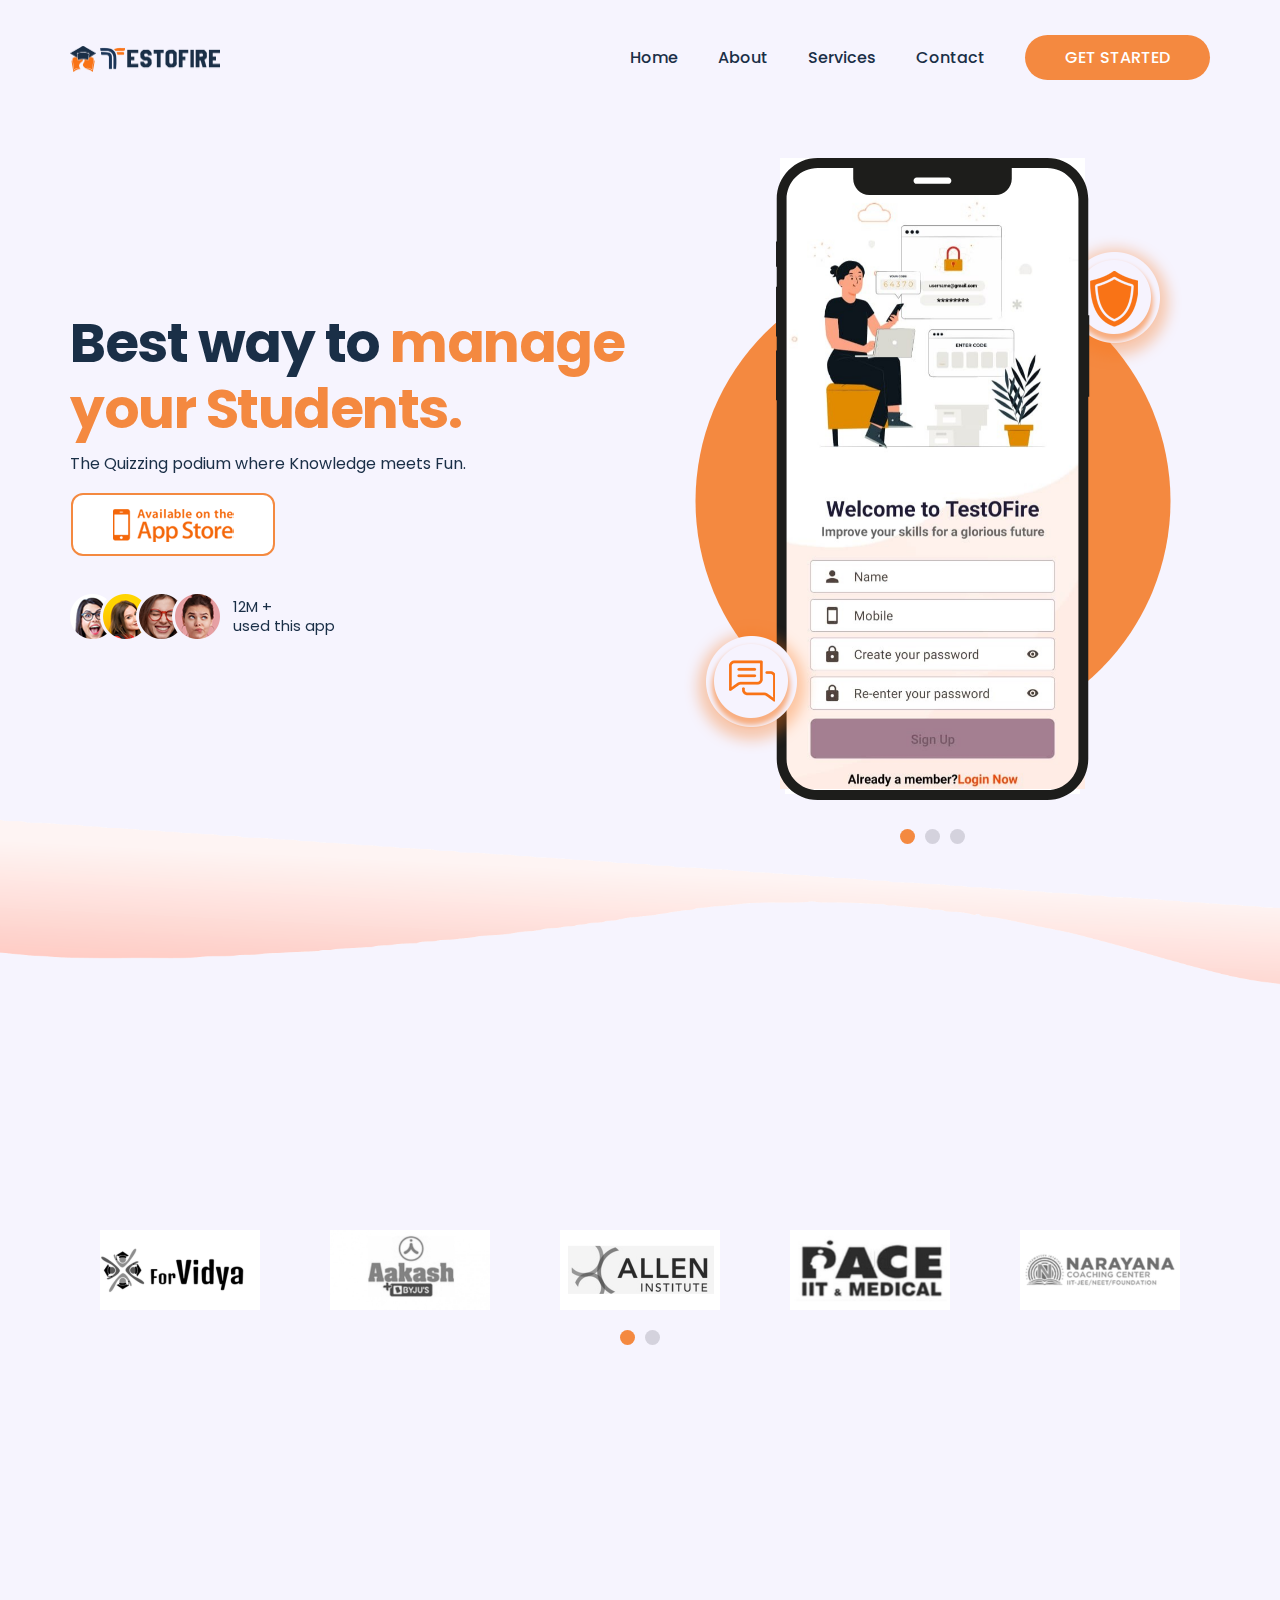
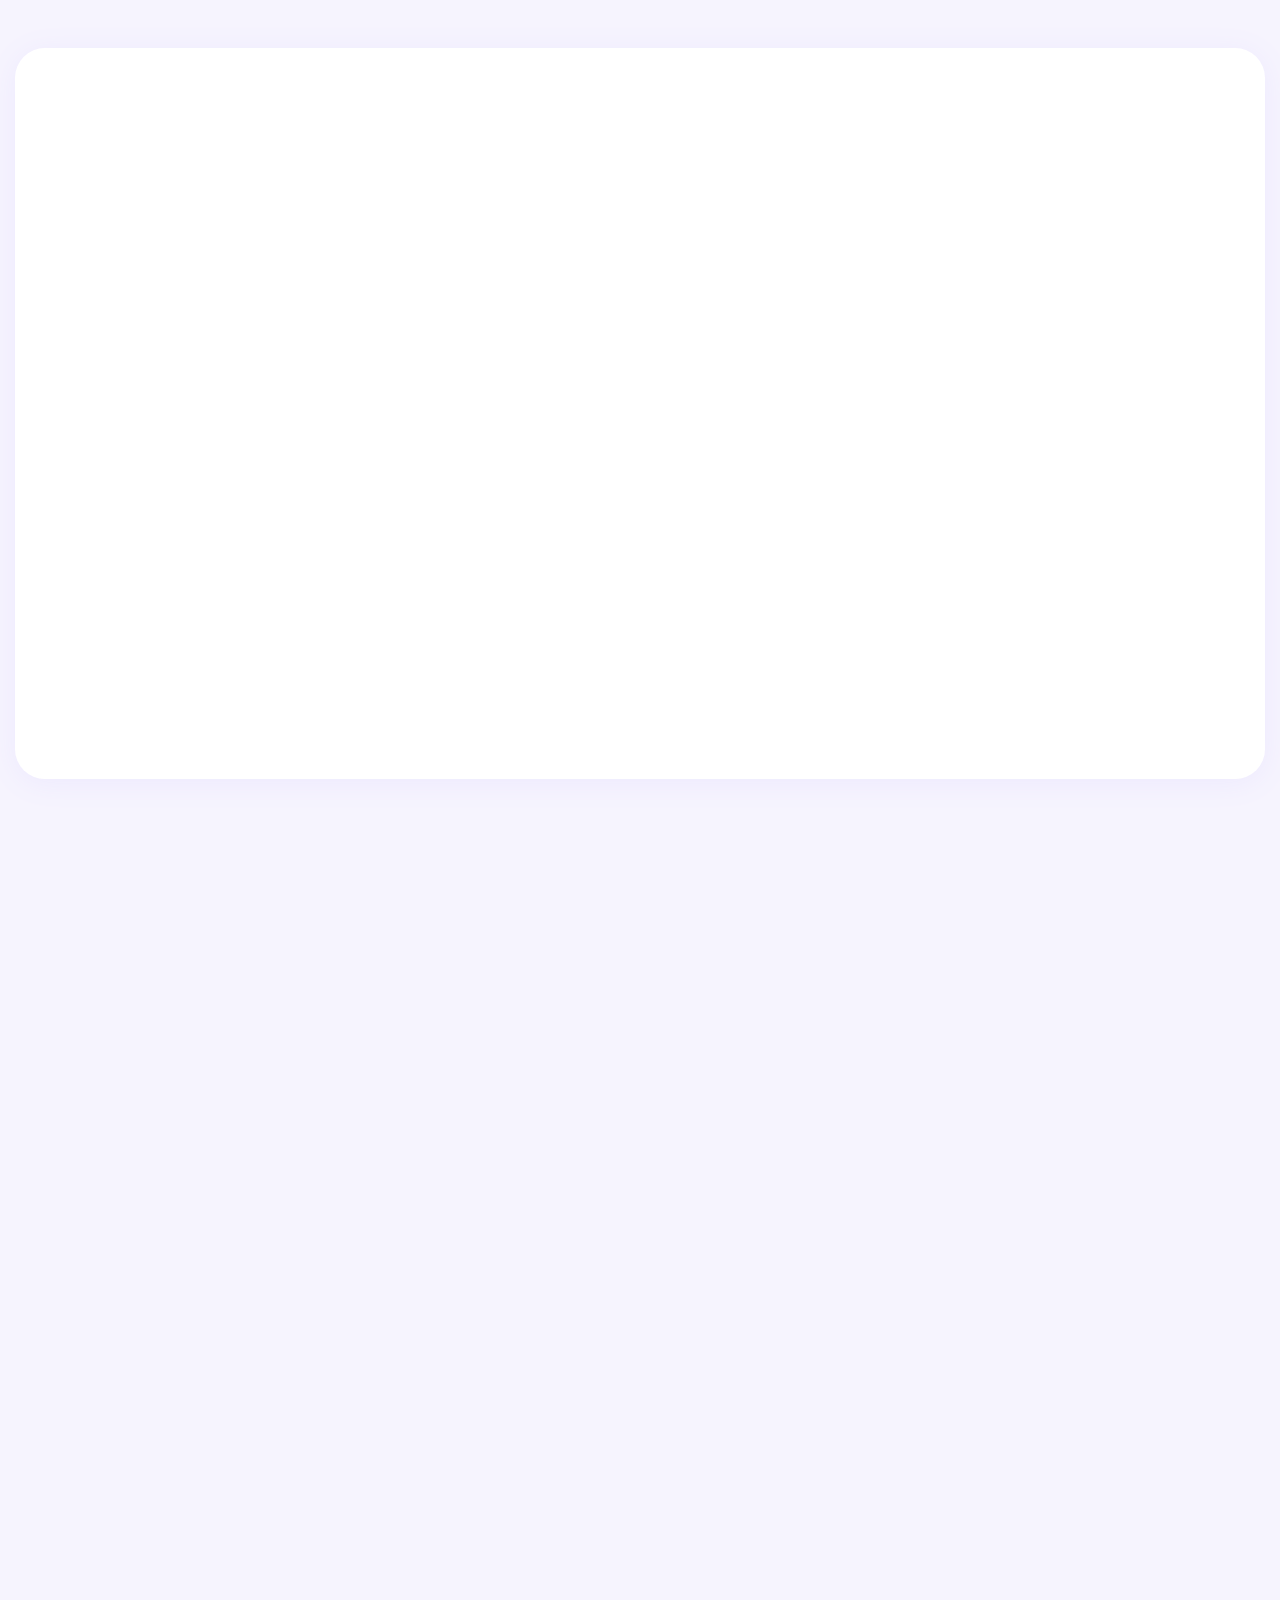
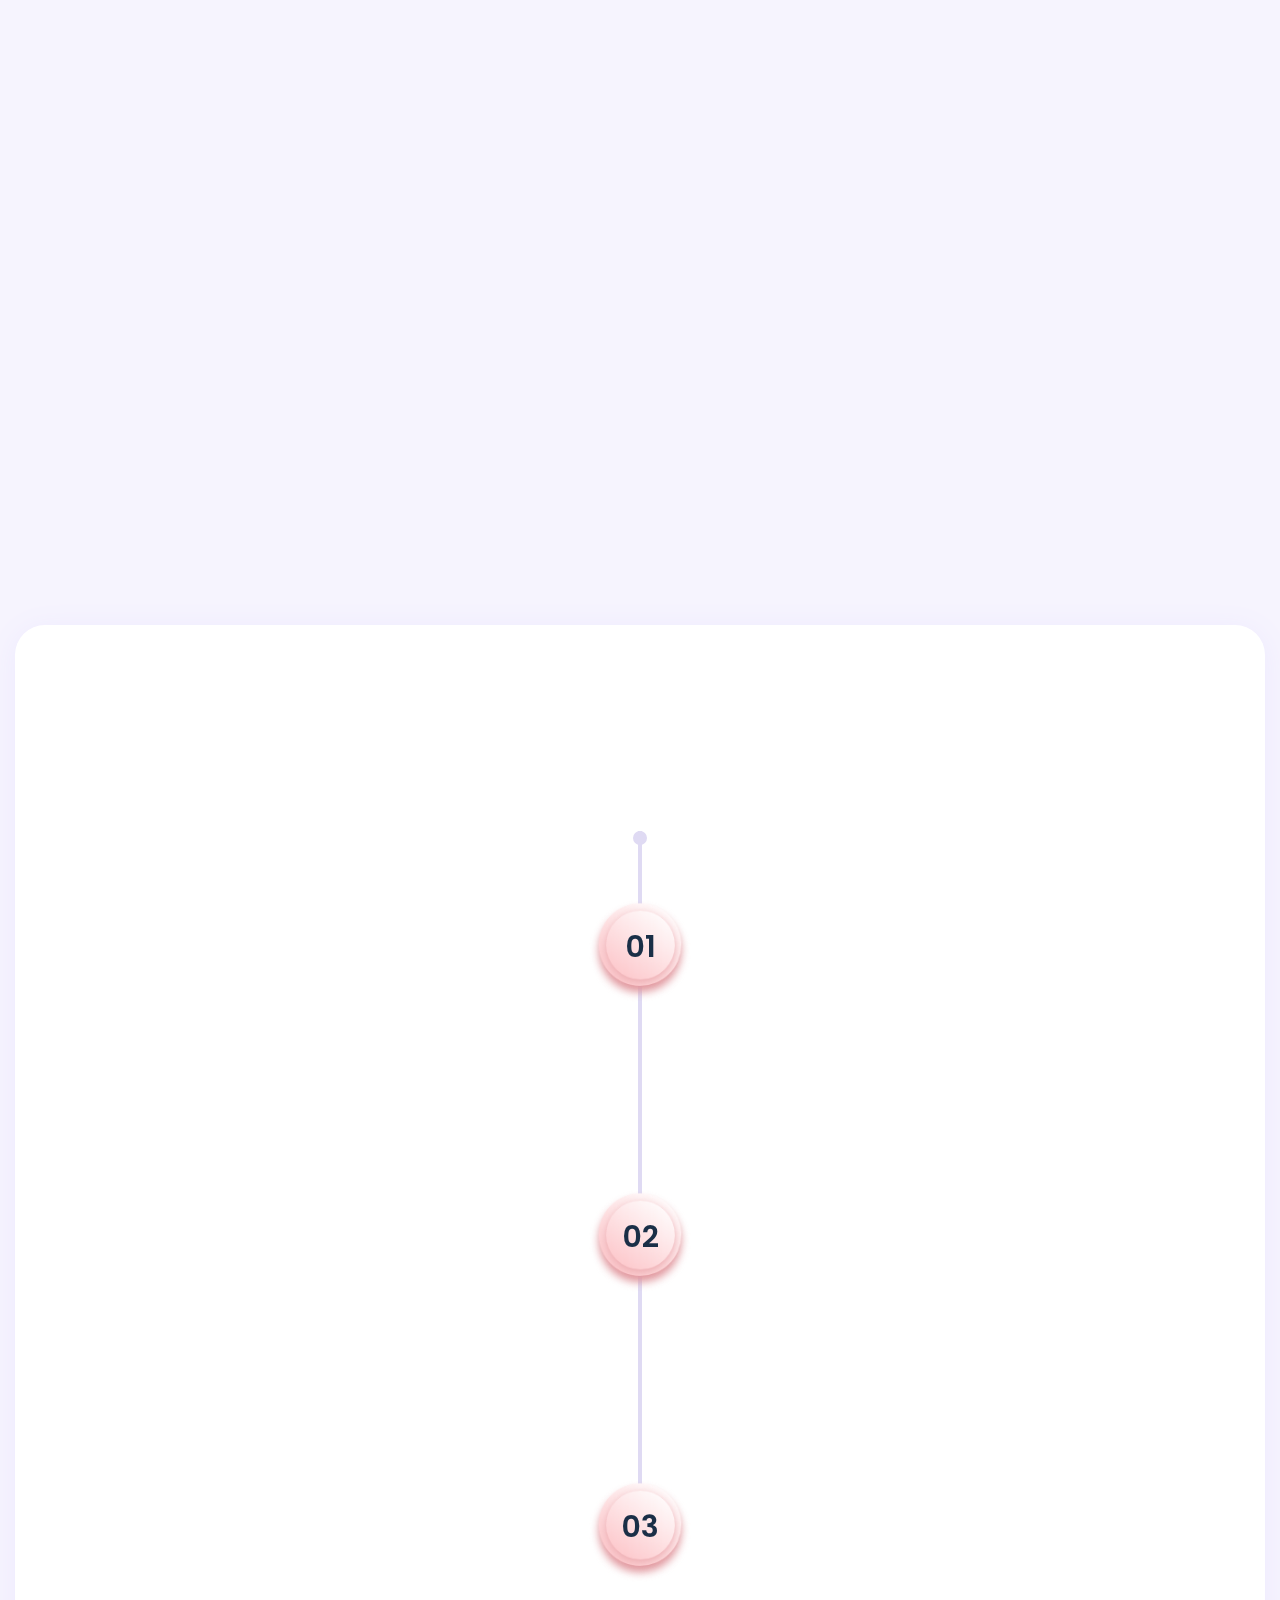
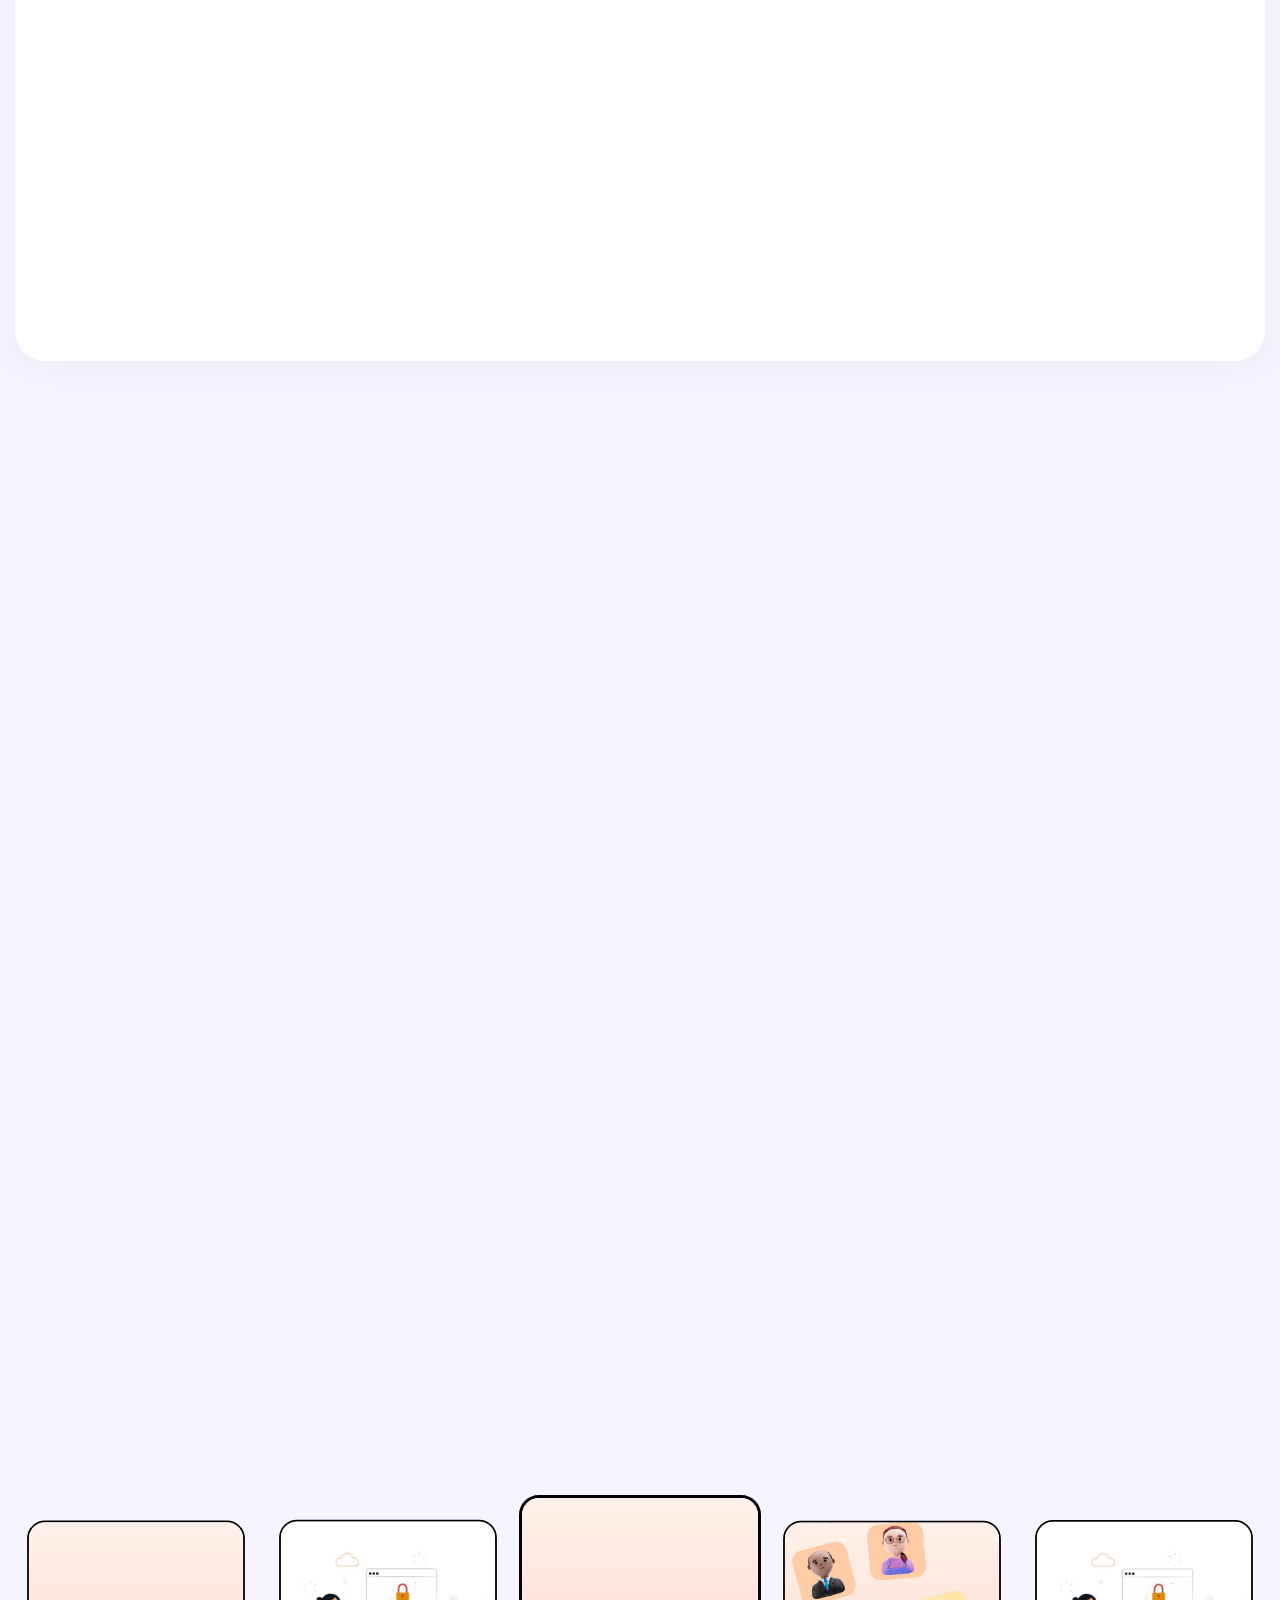
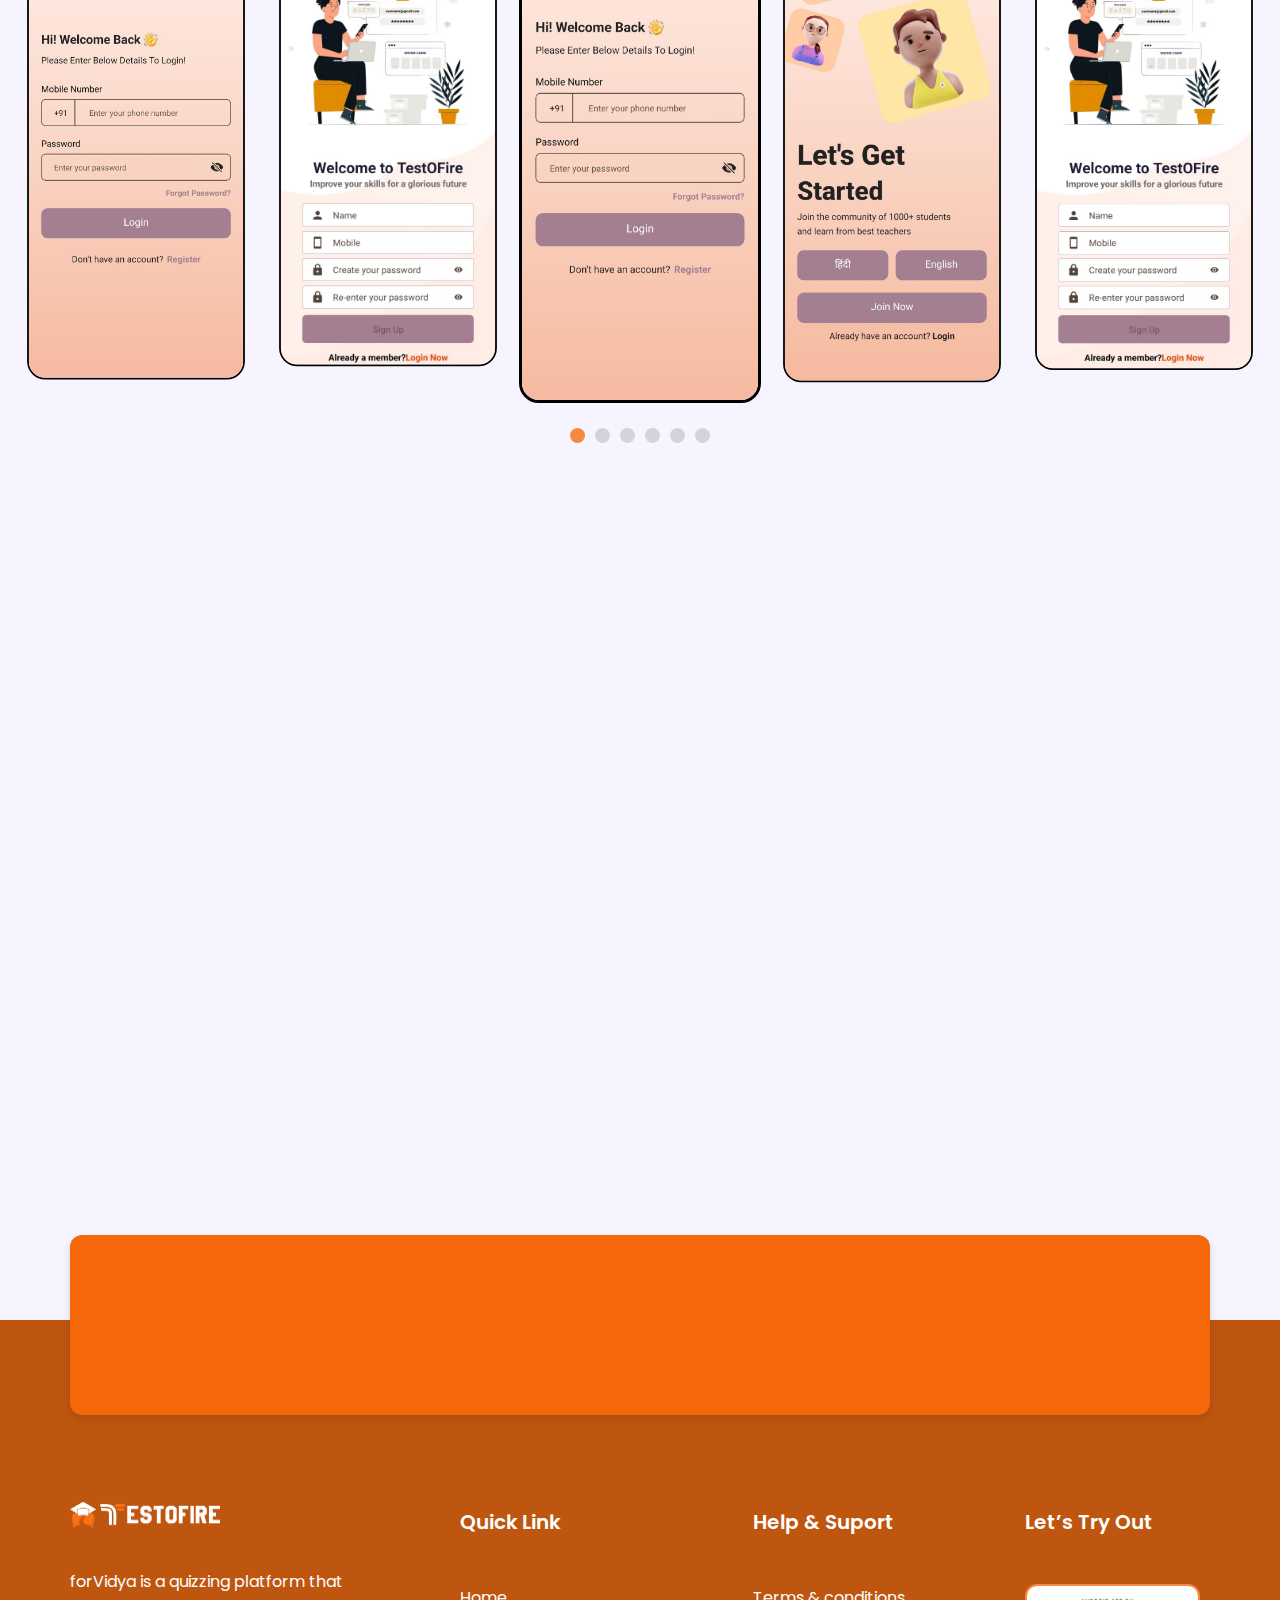
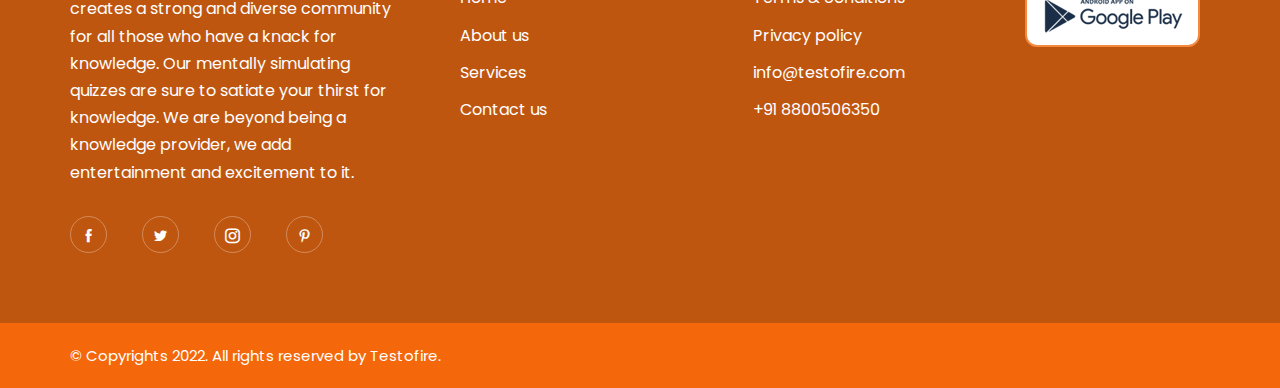
==== index.html @ e0444815 "first commit" ====
<!DOCTYPE html>
<html lang="en">


<!-- Mirrored from kalanidhithemes.com/live-preview/landing-page/apper/all-demo/01-app-landing-page-defoult/index.html by HTTrack Website Copier/3.x [XR&CO'2014], Sat, 10 Feb 2024 05:39:18 GMT -->
<head>

  <meta charset="UTF-8">
  <meta http-equiv="X-UA-Compatible" content="IE=edge">
  <meta name="viewport" content="width=device-width, initial-scale=1.0">
  <title>TESTOFIRE::</title>

  <!-- icofont-css-link -->
  <link rel="stylesheet" href="css/icofont.min.css">
  <!-- Owl-Carosal-Style-link -->
  <link rel="stylesheet" href="css/owl.carousel.min.css">
  <!-- Bootstrap-Style-link -->
  <link rel="stylesheet" href="css/bootstrap.min.css">
  <!-- Aos-Style-link -->
  <link rel="stylesheet" href="css/aos.css">
  <!-- Coustome-Style-link -->									
  <link rel="stylesheet" href="css/style.css">
  <!-- Responsive-Style-link -->
  <link rel="stylesheet" href="css/responsive.css">		
  <!-- Favicon -->						
  <link rel="shortcut icon" href="images/favicon.png" type="image/x-icon">

</head>

<body>

  <!-- Page-wrapper-Start -->
  <div class="page_wrapper">

    <!-- Preloader -->
    <div id="preloader">
      <div id="loader"></div>
    </div>

    <!-- Header Start -->
    <header>
      <!-- container start -->
      <div class="container">
      	<!-- navigation bar -->
        <nav class="navbar navbar-expand-lg">
          <a class="navbar-brand" href="#">
            <img src="images/logo.png" alt="image" >
          </a>
          <button class="navbar-toggler" type="button" data-toggle="collapse" data-target="#navbarSupportedContent"
            aria-controls="navbarSupportedContent" aria-expanded="false" aria-label="Toggle navigation">
            <span class="navbar-toggler-icon">
              <!-- <i class="icofont-navigation-menu ico_menu"></i> -->
              <div class="toggle-wrap">
                <span class="toggle-bar"></span>
              </div>
            </span>
          </button>

          <div class="collapse navbar-collapse" id="navbarSupportedContent">
            <ul class="navbar-nav ml-auto">
              <!-- secondery menu start -->
              <li class="nav-item">
                <a class="nav-link" href="index.html">Home</a>
              </li>
      
              <!-- secondery menu end -->

              <li class="nav-item">
                <a class="nav-link" href="about.html">About</a>
              </li>

              <!-- secondery menu start -->
              <li class="nav-item">
                <a class="nav-link" href="services.html">Services</a>
              </li>
              <!-- secondery menu end -->

              <li class="nav-item">
                <a class="nav-link" href="contact.html">Contact</a>
              </li>
              <li class="nav-item">
                <a class="nav-link dark_btn" href="contact.html">GET STARTED</a>
              </li>
            </ul>
          </div>
        </nav>
        <!-- navigation end -->
      </div>
      <!-- container end -->
    </header>

    <!-- Banner-Section-Start -->
    <section class="banner_section">
      <!-- container start -->
      <div class="container">
      	<!-- vertical animation line -->
        <div class="anim_line">
            <span><img src="images/anim_line.png" alt="anim_line"></span>
            <span><img src="images/anim_line.png" alt="anim_line"></span>
            <span><img src="images/anim_line.png" alt="anim_line"></span>
            <span><img src="images/anim_line.png" alt="anim_line"></span>
            <span><img src="images/anim_line.png" alt="anim_line"></span>
            <span><img src="images/anim_line.png" alt="anim_line"></span>
            <span><img src="images/anim_line.png" alt="anim_line"></span>
            <span><img src="images/anim_line.png" alt="anim_line"></span>
            <span><img src="images/anim_line.png" alt="anim_line"></span>
        </div>
        <!-- row start -->
        <div class="row">
          <div class="col-lg-6 col-md-12"  data-aos="fade-right" data-aos-duration="1500">
          	<!-- banner text -->
            <div class="banner_text">
              <!-- h1 -->
              <h1>Best way to <span>manage your Students.</span></h1>
              <!-- p -->
              <p>The Quizzing podium where Knowledge meets Fun.
              </p>
            </div>
            <!-- app buttons -->
            <ul class="app_btn">
              <li>
                <a href="#">
                  <img class="blue_img" src="images/appstore_blue.png" alt="image" >
                  <img class="white_img" src="images/appstore_white.png" alt="image" >
                </a>
              </li>
              
            </ul>

            <!-- users -->
            <div class="used_app">
              <ul>
                <li><img src="images/used01.png" alt="image" ></li>
                <li><img src="images/used02.png" alt="image" ></li>
                <li><img src="images/used03.png" alt="image" ></li>
                <li><img src="images/used04.png" alt="image" ></li>
              </ul>
              <p>12M + <br> used this app</p>
            </div>
          </div>

          <!-- banner slides start -->
          <div class="col-lg-6 col-md-12"  data-aos="fade-in" data-aos-duration="1500">
            <div class="banner_slider">
              <div class="left_icon">
                <img src="images/message_icon.png" alt="image" >
              </div>
              <div class="right_icon">
                <img src="images/shield_icon.png" alt="image" >
              </div>
              <div id="frmae_slider" class="owl-carousel owl-theme">
                <div class="item">
                  <div class="slider_img">
                    <img src="images/ss-4.jpeg" alt="image" >
                  </div>
                </div>
                <div class="item">
                  <div class="slider_img">
                    <img src="images/ss-4.jpeg" alt="image" >
                  </div>
                </div>
                <div class="item">
                  <div class="slider_img">
                    <img src="images/ss-4.jpeg" alt="image" >
                  </div>
                </div>
              </div>
              <div class="slider_frame">
                <img src="images/mobile_frame_svg.svg" alt="image" >
              </div>
            </div>
          </div>
          <!-- banner slides end -->

        </div>
        <!-- row end -->
      </div>
      <!-- container end -->
    </section>
    <!-- Banner-Section-end -->

    <!-- Trusted Section start -->
    <section class="row_am trusted_section">
      <!-- container start -->
      <div class="container">
        <div class="section_title" data-aos="fade-up" data-aos-duration="1500" data-aos-delay="100">
          <!-- h2 -->
          <h2>Trusted by <span>150+</span> Institues</h2>
          <!-- p -->
          <p>Lorem Ipsum is simply dummy text of the printing and typese tting <br> indus orem Ipsum has beenthe
            standard dummy.</p>
        </div>

        <!-- logos slider start -->
        <div class="company_logos" >
          <div id="company_slider" class="owl-carousel owl-theme">
            <div class="item">
              <div class="logo">
                <img src="images/vidya.png" alt="image" >
              </div>
            </div>
            <div class="item">
              <div class="logo">
                <img src="images/aakash.png" alt="image" >
              </div>
            </div>
            <div class="item">
              <div class="logo">
                <img src="images/allen.png" alt="image" >
              </div>
            </div>
            <div class="item">
              <div class="logo">
                <img src="images/pace.png" alt="image" >
              </div>
            </div>
            <div class="item">
              <div class="logo">
                <img src="images/narayana.png" alt="image" >
              </div>
            </div>
            <div class="item">
              <div class="logo">
                <img src="images/topper.png" alt="image" >
              </div>
            </div>
            
            </div>
          </div>
        </div>
        <!-- logos slider end -->
      </div>
      <!-- container end -->
    </section>
    <!-- Trusted Section ends -->


    <!-- Features-Section-Start -->
    <section class="row_am features_section" id="features">
      <!-- container start -->
      <div class="container">
        <div class="section_title" data-aos="fade-up" data-aos-duration="1500" data-aos-delay="100">
          <!-- h2 -->
          <h2><span>Features</span> that makes app different!</h2>
          <!-- p -->
          <p>Improve customer
satisfaction at all hours.</p>
        </div>
        <div class="feature_detail">
          <!-- feature box left -->
          <div class="left_data feature_box">

          	<!-- feature box -->
            <div class="data_block" data-aos="fade-right" data-aos-duration="1500">
              <div class="icon">
                <img src="images/secure_data.png" alt="image" >
              </div>
              <div class="text">
                <h4>Secure data</h4>
                <p>Lorem Ipsum is simply dummy text of the printing and type setting indus ideas.</p>
              </div>
            </div>

            <!-- feature box -->
            <div class="data_block" data-aos="fade-right" data-aos-duration="1500">
              <div class="icon">
                <img src="images/functional.png" alt="image" >
              </div>
              <div class="text">
                <h4>Fully functional</h4>
                <p>Simply dummy text of the printing and typesetting indus lorem Ipsum is dummy.</p>
              </div>
            </div>
          </div>

          <!-- feature box right -->
          <div class="right_data feature_box">

          	<!-- feature box -->
            <div class="data_block" data-aos="fade-left" data-aos-duration="1500">
              <div class="icon">
                <img src="images/live-chat.png" alt="image" >
              </div>
              <div class="text">
                <h4>Live chat</h4>
                <p>Lorem Ipsum is simply dummy text of the printing and type setting indus ideas.</p>
              </div>
            </div>

            <!-- feature box -->
            <div class="data_block" data-aos="fade-left" data-aos-duration="1500">
              <div class="icon">
                <img src="images/support.png" alt="image" >
              </div>
              <div class="text">
                <h4>24-7 Support</h4>
                <p>Simply dummy text of the printing and typesetting indus lorem Ipsum is dummy.</p>
              </div>
            </div>

          </div>
          <!-- feature image -->
          <div class="feature_img" data-aos="fade-up" data-aos-duration="1500" data-aos-delay="100">
            <img src="images/download-screen01.png" alt="image" >
          </div>
        </div>
      </div>
      <!-- container end -->
    </section>
    <!-- Features-Section-end -->

    <!-- About-App-Section-Start -->
    <section class="row_am about_app_section">
      <!-- container start -->
      <div class="container">
      	<!-- row start -->
        <div class="row">
          <div class="col-lg-6">

          	<!-- about images -->
            <div class="about_img" data-aos="fade-in" data-aos-duration="1500">
              <div class="frame_img">
                <img class="moving_position_animatin" src="images/download-screen02.png" alt="image" >
              </div>
              <div class="screen_img">
                <img class="moving_animation" src="images/about-screen.png" alt="image" >
              </div>
            </div>
          </div>
          <div class="col-lg-6">

          	<!-- about text -->
            <div class="about_text">
              <div class="section_title" data-aos="fade-up" data-aos-duration="1500" data-aos-delay="100">

              	<!-- h2 -->
                <h2>Some awesome words <span>about app.</span></h2>

                <!-- p -->
                <p>
                  We strongly believe in the potential knowledge has and at the same time we understand the importance of seeking knowledge breaking away from the monotony that follows up.
                </p>
              </div>

              <!-- UL -->
              <ul class="app_statstic" id="counter" data-aos="fade-in" data-aos-duration="1500">
                <li>
                  <div class="icon">
                    <img src="images/download.png" alt="image" >
                  </div>
                  <div class="text">
                    <p><span class="counter-value" data-count="17">0</span><span>M+</span></p>
                    <p>Download</p>
                  </div>
                </li>
                <li>
                  <div class="icon">
                    <img src="images/followers.png" alt="image" >
                  </div>
                  <div class="text">
                    <p><span class="counter-value" data-count="08">0 </span><span>M+</span></p>
                    <p>Followers</p>
                  </div>
                </li>
                <li>
                  <div class="icon">
                    <img src="images/reviews.png" alt="image" >
                  </div>
                  <div class="text">
                    <p><span class="counter-value" data-count="2300">1500</span><span>+</span></p>
                    <p>Reviews</p>
                  </div>
                </li>
                <li>
                  <div class="icon">
                    <img src="images/countries.png" alt="image" >
                  </div>
                  <div class="text">
                    <p><span class="counter-value" data-count="150">0</span><span>+</span></p>
                    <p>Countries</p>
                  </div>
                </li>
              </ul>
              <!-- UL end -->
              <a href="contact.html" class="btn puprple_btn" data-aos="fade-in" data-aos-duration="1500">START FREE TRIAL</a>
            </div>
          </div>
        </div>
        <!-- row end -->
      </div>
      <!-- container end -->
    </section>
    <!-- About-App-Section-end -->

    <!-- ModernUI-Section-Start -->
    <section class="row_am modern_ui_section">
      <!-- container start -->
      <div class="container">
      	<!-- row start -->
        <div class="row">
          <div class="col-lg-6">
          	<!-- UI content -->
            <div class="ui_text">
              <div class="section_title" data-aos="fade-up" data-aos-duration="1500" data-aos-delay="100">
                <h2>Beautiful design with <span>modern Dashboard</span></h2>
                <p>
                  In the Dashboard page coaching can see how much revenue they have earned till date. They can also see
                  how much courses they have offered and in that how much its active.
                </p>
              </div>
              <ul class="design_block">
                <li data-aos="fade-up" data-aos-duration="1500">
                  <h4>course management</h4>
                  <p>coaching can
                    manage there
                    courses and their
                    details i.e. , they
                    can add, delete,
                    edit, etc.</p>
                </li>
                <li data-aos="fade-up" data-aos-duration="1500">
                  <h4>Recent Admissions</h4>
                  <p>Newly admissions and overall student in an Couching easliy view data on dashboard</p>
                </li>
                <li data-aos="fade-up" data-aos-duration="1500">
                  <h4>Fee managment</h4>
                  <p>Enter the student
                    name, Tenure,
                    amount to be paid,
                    amount paid,
                    discount in the
                    respective field.
                    after performing
                    the above action
                    click on create fees
                    button.</p>
                </li>
              </ul>
            </div>
          </div>
          <div class="col-lg-6">
          	<!-- UI Image -->
            <div class="ui_images" data-aos="fade-in" data-aos-duration="1500">
              <div class="left_img">
                <img class="moving_position_animatin" src="images/modern01.png" alt="image" >
              </div>
              <!-- UI Image -->
              <div class="right_img">
                <img class="moving_position_animatin" src="images/secure_data.png" alt="image" >
                <img class="moving_position_animatin" src="images/modern02.png" alt="image" >
                <img class="moving_position_animatin" src="images/modern03.png" alt="image" >
              </div>
            </div>
          </div>
        </div>
        <!-- row end -->
      </div>
      <!-- container end -->
    </section>
    <!-- ModernUI-Section-end -->

    <!-- How-It-Workes-Section-Start -->
    <section class="row_am how_it_works" id="how_it_work">
      <!-- container start -->
      <div class="container">
        <div class="how_it_inner">
          <div class="section_title" data-aos="fade-up" data-aos-duration="1500" data-aos-delay="300">
          	<!-- h2 -->
            <h2><span>How it works</span> - 3 easy steps</h2>
            <!-- p -->
            <p>Lorem Ipsum is simply dummy text of the printing and typese tting <br> indus orem Ipsum has beenthe
              standard dummy.</p>
          </div>
          <div class="step_block">
          	<!-- UL -->
            <ul>
              <!-- step -->
              <li>
                <div class="step_text" data-aos="fade-right" data-aos-duration="1500">
                  <h4>Download app</h4>
                  <div class="app_icon">
                    <a href="#"><i class="icofont-brand-android-robot"></i></a>
                    <a href="#"><i class="icofont-brand-apple"></i></a>
                    <a href="#"><i class="icofont-brand-windows"></i></a>
                  </div>
                  <p>Download App either for Windows, Mac or Android</p>
                </div>
                <div class="step_number">
                  <h3>01</h3>
                </div>
                <div class="step_img" data-aos="fade-left" data-aos-duration="1500">
                  <img src="images/download_app.jpg" alt="image" >
                </div>
              </li>

              <!-- step -->
              <li>
                <div class="step_text" data-aos="fade-left" data-aos-duration="1500">
                  <h4>Create account</h4>
                  <span>14 days free trial</span>
                  <p>Sign up free for App account. One account for all devices.</p>
                </div>
                <div class="step_number"> 
                  <h3>02</h3>
                </div>
                <div class="step_img" data-aos="fade-right" data-aos-duration="1500">
                  <img src="images/create_account.jpg" alt="image" >
                </div>
              </li>

              <!-- step -->
              <li>
                <div class="step_text" data-aos="fade-right" data-aos-duration="1500">
                  <h4>It’s done, enjoy the app</h4>
                  <span>Have any questions check our <a href="#">FAQs</a></span>
                  <p>Get most amazing app experience,Explore and share the app</p>
                </div>
                <div class="step_number">
                  <h3>03</h3>
                </div>
                <div class="step_img" data-aos="fade-left" data-aos-duration="1500">
                  <img src="images/enjoy_app.jpg" alt="image" >
                </div>
              </li>
            </ul>
          </div>
        </div>

        <!-- video section start -->
        <div class="yt_video" data-aos="fade-in" data-aos-duration="1500">
         <!-- animation line -->
          <div class="anim_line dark_bg">
            <span><img src="images/anim_line.png" alt="anim_line"></span>
            <span><img src="images/anim_line.png" alt="anim_line"></span>
            <span><img src="images/anim_line.png" alt="anim_line"></span>
            <span><img src="images/anim_line.png" alt="anim_line"></span>
            <span><img src="images/anim_line.png" alt="anim_line"></span>
            <span><img src="images/anim_line.png" alt="anim_line"></span>
            <span><img src="images/anim_line.png" alt="anim_line"></span>
            <span><img src="images/anim_line.png" alt="anim_line"></span>
            <span><img src="images/anim_line.png" alt="anim_line"></span>
          </div>
          <div class="thumbnil">
            <img src="images/yt_thumb.png" alt="image" >
            <a class="popup-youtube play-button" data-url="https://www.youtube.com/embed/tgbNymZ7vqY?autoplay=1&mute=1" data-toggle="modal" data-target="#myModal" title="XJj2PbenIsU">
              <span class="play_btn">
                <img src="images/play_icon.png" alt="image" >
                <div class="waves-block">
                  <div class="waves wave-1"></div>
                  <div class="waves wave-2"></div>
                  <div class="waves wave-3"></div>
                </div>
              </span>
              Let’s see virtually how it works
              <span>Watch video</span>
            </a>
          </div>
        </div>
        <!-- video section end -->
      </div>
      <!-- container end -->
    </section>

    <!-- FAQ-Section start -->
    <section class="row_am faq_section">
      <!-- container start -->
      <div class="container">
        <div class="section_title" data-aos="fade-up" data-aos-duration="1500" data-aos-delay="300">
          <!-- h2 -->
          <h2><span>FAQ</span> - Frequently Asked Questions</h2>
          <!-- p -->
          <p>Lorem Ipsum is simply dummy text of the printing and typese tting <br> indus orem Ipsum has beenthe
            standard dummy.</p>
        </div>
        <!-- faq data -->
        <div class="faq_panel">
          <div class="accordion" id="accordionExample">
            <div class="card" data-aos="fade-up" data-aos-duration="1500">
              <div class="card-header" id="headingOne">
                <h2 class="mb-0">
                  <button type="button" class="btn btn-link active" data-toggle="collapse" data-target="#collapseOne">
                  	<i class="icon_faq icofont-plus"></i></i> How can i pay ?</button>
                </h2>
              </div>
              <div id="collapseOne" class="collapse show" aria-labelledby="headingOne" data-parent="#accordionExample">
                <div class="card-body">
                  <p>Lorem Ipsum is simply dummy text of the printing and typesetting industry lorem Ipsum has. been the
                    industrys standard dummy text ever since the when an unknown printer took a galley of type and
                    scrambled it to make a type specimen book. It has survived not only five cen turies but also the
                    leap into electronic typesetting, remaining essentially unchanged.</p>
                </div>
              </div>
            </div>
            <div class="card" data-aos="fade-up" data-aos-duration="1500">
              <div class="card-header" id="headingTwo">
                <h2 class="mb-0">
                  <button type="button" class="btn btn-link collapsed" data-toggle="collapse"
                    data-target="#collapseTwo"><i class="icon_faq icofont-plus"></i></i> How to setup account ?</button>
                </h2>
              </div>
              <div id="collapseTwo" class="collapse" aria-labelledby="headingTwo" data-parent="#accordionExample">
                <div class="card-body">
                  <p>Lorem Ipsum is simply dummy text of the printing and typesetting industry lorem Ipsum has. been the
                    industrys standard dummy text ever since the when an unknown printer took a galley of type and
                    scrambled it to make a type specimen book. It has survived not only five cen turies but also the
                    leap into electronic typesetting, remaining essentially unchanged.</p>
                </div>
              </div>
            </div>
            <div class="card" data-aos="fade-up" data-aos-duration="1500">
              <div class="card-header" id="headingThree">
                <h2 class="mb-0">
                  <button type="button" class="btn btn-link collapsed" data-toggle="collapse"
                    data-target="#collapseThree"><i class="icon_faq icofont-plus"></i></i>What is process to get refund
                    ?</button>
                </h2>
              </div>
              <div id="collapseThree" class="collapse" aria-labelledby="headingThree" data-parent="#accordionExample">
                <div class="card-body">
                  <p>Lorem Ipsum is simply dummy text of the printing and typesetting industry lorem Ipsum has. been the
                    industrys standard dummy text ever since the when an unknown printer took a galley of type and
                    scrambled it to make a type specimen book. It has survived not only five cen turies but also the
                    leap into electronic typesetting, remaining essentially unchanged.</p>
                </div>
              </div>
            </div>
            <div class="card" data-aos="fade-up" data-aos-duration="1500">
              <div class="card-header" id="headingFour">
                <h2 class="mb-0">
                  <button type="button" class="btn btn-link collapsed" data-toggle="collapse"
                    data-target="#collapseFour"><i class="icon_faq icofont-plus"></i></i>What is process to get refund
                    ?</button>
                </h2>
              </div>
              <div id="collapseFour" class="collapse" aria-labelledby="headingFour" data-parent="#accordionExample">
                <div class="card-body">
                  <p>Lorem Ipsum is simply dummy text of the printing and typesetting industry lorem Ipsum has. been the
                    industrys standard dummy text ever since the when an unknown printer took a galley of type and
                    scrambled it to make a type specimen book. It has survived not only five cen turies but also the
                    leap into electronic typesetting, remaining essentially unchanged.</p>
                </div>
              </div>
            </div>
          </div>
        </div>
      </div>
      <!-- container end -->
    </section>
    <!-- FAQ-Section end -->

    <!-- Beautifull-interface-Section start -->
    <section class="row_am interface_section">
	  <!-- container start -->
      <div class="container-fluid">
        <div class="section_title" data-aos="fade-up" data-aos-duration="1500" data-aos-delay="300">
            <!-- h2 -->
            <h2>Beautifull <span>interface</span></h2>
            <!-- p -->
            <p>
              Lorem Ipsum is simply dummy text of the printing and typese tting <br> indus orem Ipsum has beenthe standard dummy.
            </p>
        </div>

          <!-- screen slider start -->
          <div class="screen_slider" >
            <div id="screen_slider" class="owl-carousel owl-theme">
              <div class="item">
                <div class="screen_frame_img">
                    <img src="images/ss-1.jpg" alt="image" >
                </div>
              </div>
              <div class="item">
                <div class="screen_frame_img">
                    <img src="images/ss-2.jpg" alt="image" >
                </div>
              </div>
              <div class="item">
                <div class="screen_frame_img">
                    <img src="images/ss-3.jpeg" alt="image" >
                </div>
              </div>
              <div class="item">
                <div class="screen_frame_img">
                    <img src="images/ss-4.jpeg" alt="image" >
                </div>
              </div>
              <div class="item">
                <div class="screen_frame_img">
                    <img src="images/ss-1.jpg" alt="image" >
                </div>
              </div>
              <div class="item">
                <div class="screen_frame_img">
                    <img src="images/ss-4.jpeg" alt="image" >
                </div>
              </div>
          </div>
          </div>
          <!-- screen slider end -->
      </div>
      <!-- container end -->
    </section>
    <!-- Beautifull-interface-Section end -->

    <!-- Download-Free-App-section-Start  -->
    <section class="row_am free_app_section" id="getstarted">
    	<!-- container start -->
        <div class="container">
            <div class="free_app_inner" data-aos="fade-in" data-aos-duration="1500" data-aos-delay="100"> 
              <!-- vertical line animation -->
              <div class="anim_line dark_bg">
                <span><img src="images/anim_line.png" alt="anim_line"></span>
                <span><img src="images/anim_line.png" alt="anim_line"></span>
                <span><img src="images/anim_line.png" alt="anim_line"></span>
                <span><img src="images/anim_line.png" alt="anim_line"></span>
                <span><img src="images/anim_line.png" alt="anim_line"></span>
                <span><img src="images/anim_line.png" alt="anim_line"></span>
                <span><img src="images/anim_line.png" alt="anim_line"></span>
                <span><img src="images/anim_line.png" alt="anim_line"></span>
                <span><img src="images/anim_line.png" alt="anim_line"></span>
              </div>
              	<!-- row start -->
                <div class="row">
                	<!-- content -->
                    <div class="col-md-6">
                        <div class="free_text">
                            <div class="section_title">
                                <h2>Let’s download free from apple and play store</h2>
                                <p>Instant free download from apple and play store orem Ipsum is simply dummy text of the printing.
                                  and typese tting indus orem Ipsum has beenthe standard</p>
                            </div>
                            <ul class="app_btn">
                              <li>
                                <a href="#">
                                  <img src="images/appstore_blue.png" alt="image" >
                                </a>
                              </li>
                              <li>
                                <a href="#">
                                  <img src="images/googleplay_blue.png" alt="image" >
                                </a>
                              </li>
                            </ul>
                        </div>
                    </div>

                    <!-- images -->
                    <div class="col-md-6">
                        <div class="free_img">
                            <img src="images/download-screen01.png" alt="image" >
                            <img class="mobile_mockup" src="images/download-screen02.png" alt="image" >
                        </div>
                    </div>
                </div>
                <!-- row end -->
            </div>
        </div>
        <!-- container end -->
    </section>
    <!-- Download-Free-App-section-end  -->


    <!-- News-Letter-Section-Start -->
    <section class="newsletter_section">
      <!-- container start -->
      <div class="container">
          <div class="newsletter_box">
              <div class="section_title" data-aos="fade-in" data-aos-duration="1500" data-aos-delay="100">
              	  <!-- h2 -->
                  <h2>Contact for more</h2>
                  <!-- p -->
                  <p>Be the first to recieve all latest post in your inbox</p>
              </div>
              <form action="#" data-aos="fade-in" data-aos-duration="1500" data-aos-delay="100">
                  <div class="form-group">
                      <input type="email" class="form-control" placeholder="Enter your email">
                  </div>
                  <div class="form-group">
                      <button class="btn">SUBMIT</button>
                  </div>
              </form>
          </div>
      </div>
      <!-- container end -->
    </section>
    <!-- News-Letter-Section-end -->

    <!-- Footer-Section start -->
    <footer>
        <div class="top_footer" id="contact">
          <!-- animation line -->
          <div class="anim_line dark_bg">
            <span><img src="images/anim_line.png" alt="anim_line"></span>
            <span><img src="images/anim_line.png" alt="anim_line"></span>
            <span><img src="images/anim_line.png" alt="anim_line"></span>
            <span><img src="images/anim_line.png" alt="anim_line"></span>
            <span><img src="images/anim_line.png" alt="anim_line"></span>
            <span><img src="images/anim_line.png" alt="anim_line"></span>
            <span><img src="images/anim_line.png" alt="anim_line"></span>
            <span><img src="images/anim_line.png" alt="anim_line"></span>
            <span><img src="images/anim_line.png" alt="anim_line"></span>
          </div>
          	<!-- container start -->
            <div class="container">
              <!-- row start -->
              <div class="row">
              	  <!-- footer link 1 -->
                  <div class="col-lg-4 col-md-6 col-12">
                      <div class="abt_side">
                        <div class="logo"> <img src="images/footer_logo.png" alt="image" ></div>
                        <ul>
                          <li><a href="#">forVidya is a quizzing platform that creates a strong and diverse community for all those who have a knack for knowledge. Our mentally simulating quizzes are sure to satiate your thirst for knowledge. We are beyond being a knowledge provider, we add entertainment and excitement to it.</a></li>
                          
                        </ul>
                        <ul class="social_media">
                            <li><a href="#"><i class="icofont-facebook"></i></a></li>
                            <li><a href="#"><i class="icofont-twitter"></i></a></li>
                            <li><a href="#"><i class="icofont-instagram"></i></a></li>
                            <li><a href="#"><i class="icofont-pinterest"></i></a></li>
                        </ul>
                      </div>
                  </div>

                  <!-- footer link 2 -->
                  <div class="col-lg-3 col-md-6 col-12">
                      <div class="links">
                        <h3>Quick Link</h3>
                          <ul>
                            <li><a href="index.html">Home</a></li>
                            <li><a href="about.html">About us</a></li>
                            <li><a href="services.html">Services</a></li>
                            <li><a href="contact.html">Contact us</a></li>
                            
                          </ul>
                      </div>
                  </div>

                  <!-- footer link 3 -->
                  <div class="col-lg-3 col-md-6 col-12">
                    <div class="links">
                      <h3>Help & Suport</h3>
                        <ul>
                          <li><a href="t&c.html">Terms & conditions</a></li>
                          <li><a href="p&p.html">Privacy policy</a></li>
                          
                          <li><a href="#">info@testofire.com</a></li>
                          <li><a href="#">+91 8800506350</a></li>
                        </ul>
                    </div>
                  </div>

                  <!-- footer link 4 -->
                  <div class="col-lg-2 col-md-6 col-12">
                    <div class="try_out">
                        <h3>Let’s Try Out</h3>
                        <ul class="app_btn">
                          <li>
                            <a href="#">
                              <img src="images/googleplay_blue.png" alt="image" >
                            </a>
                          </li>
                          
                        </ul>
                    </div>
                  </div>
              </div>
              <!-- row end -->
          </div>
          <!-- container end -->
        </div>

        <!-- last footer -->
        <div class="bottom_footer">
        	<!-- container start -->
            <div class="container">
              <!-- row start -->
              <div class="row">
                <div class="col-md-6">
                    <p>© Copyrights 2022. All rights reserved by Testofire.</p>
                </div>
            </div>
            <!-- row end -->
            </div>
            <!-- container end -->
        </div>

        <!-- go top button -->
        <div class="go_top">
            <span><img src="images/go_top.png" alt="image" ></span>
        </div>
    </footer>
    <!-- Footer-Section end -->

  <!-- VIDEO MODAL -->
  <div class="modal fade youtube-video" id="myModal" tabindex="-1" role="dialog" aria-labelledby="myModalLabel">
    <div class="modal-dialog" role="document">
        <div class="modal-content">
          <button id="close-video" type="button" class="button btn btn-default text-right" data-dismiss="modal">
            <i class="icofont-close-line-circled"></i>
          </button>
            <div class="modal-body">
                <div id="video-container" class="video-container">
                    <iframe id="youtubevideo" src="#" width="640" height="360" frameborder="0" allowfullscreen></iframe>
                </div>        
            </div>
            <div class="modal-footer">
            </div>
        </div> 
    </div>
  </div>

  <div class="purple_backdrop"></div>

  </div>
  <!-- Page-wrapper-End -->

  <!-- Jquery-js-Link -->
  <script src="js/jquery.js"></script>
  <!-- owl-js-Link -->
  <script src="js/owl.carousel.min.js"></script>
  <!-- bootstrap-js-Link -->
  <script src="js/bootstrap.min.js"></script>
  <!-- aos-js-Link -->
  <script src="js/aos.js"></script>
  <!-- main-js-Link -->
  <script src="js/main.js"></script>

</body>

</html>
---- css/style.css ----
/*-----------------------------------------------------------------------------------

[Table of contents]

1. Font
2. Css Variable for colors
3. Common CSS
4. Preloader CSS
5. Header - Main Navigation ( section )
6. Hero Slider ( section )
7. Trusted Logo Slider ( section )
8. Features ( section )
9. About us ( section )
10. Modern UI ( section )
11. How it works ( section )
12. Testimonials ( section )
13. Pricing ( section )
14. Faq ( section )
15. Interface ( section )
16. Download app ( section )
17. Latest story ( section )
18. Newsletter ( section )
19. Footer ( section )
20. Animation CSS ( section )


-----------------------------------------------------------------------------------*/

/* --------Font--------------- */
/* poppins-300 - latin */
@font-face {
  font-family: "Poppins";
  font-style: normal;
  font-weight: 300;
  src: url("../fonts/poppins-v20-latin-300.eot"); /* IE9 Compat Modes */
  src: local(""),
    url("../fonts/poppins-v20-latin-300d41d.eot?#iefix")
      format("embedded-opentype"),
    /* IE6-IE8 */ url("../fonts/poppins-v20-latin-300.woff2") format("woff2"),
    /* Super Modern Browsers */ url("../fonts/poppins-v20-latin-300.woff")
      format("woff"),
    /* Modern Browsers */ url("../fonts/poppins-v20-latin-300.ttf")
      format("truetype"),
    /* Safari, Android, iOS */ url("../fonts/poppins-v20-latin-300.svg#Poppins")
      format("svg"); /* Legacy iOS */
}
/* poppins-regular - latin */
@font-face {
  font-family: "Poppins";
  font-style: normal;
  font-weight: 400;
  src: url("../fonts/poppins-v20-latin-regular.eot"); /* IE9 Compat Modes */
  src: local(""),
    url("../fonts/poppins-v20-latin-regulard41d.eot?#iefix")
      format("embedded-opentype"),
    /* IE6-IE8 */ url("../fonts/poppins-v20-latin-regular.woff2")
      format("woff2"),
    /* Super Modern Browsers */ url("../fonts/poppins-v20-latin-regular.woff")
      format("woff"),
    /* Modern Browsers */ url("../fonts/poppins-v20-latin-regular.ttf")
      format("truetype"),
    /* Safari, Android, iOS */
      url("../fonts/poppins-v20-latin-regular.svg#Poppins") format("svg"); /* Legacy iOS */
}
/* poppins-italic - latin */
@font-face {
  font-family: "Poppins";
  font-style: italic;
  font-weight: 400;
  src: url("../fonts/poppins-v20-latin-italic.eot"); /* IE9 Compat Modes */
  src: local(""),
    url("../fonts/poppins-v20-latin-italicd41d.eot?#iefix")
      format("embedded-opentype"),
    /* IE6-IE8 */ url("../fonts/poppins-v20-latin-italic.woff2") format("woff2"),
    /* Super Modern Browsers */ url("../fonts/poppins-v20-latin-italic.woff")
      format("woff"),
    /* Modern Browsers */ url("../fonts/poppins-v20-latin-italic.ttf")
      format("truetype"),
    /* Safari, Android, iOS */
      url("../fonts/poppins-v20-latin-italic.svg#Poppins") format("svg"); /* Legacy iOS */
}
/* poppins-500 - latin */
@font-face {
  font-family: "Poppins";
  font-style: normal;
  font-weight: 500;
  src: url("../fonts/poppins-v20-latin-500.eot"); /* IE9 Compat Modes */
  src: local(""),
    url("../fonts/poppins-v20-latin-500d41d.eot?#iefix")
      format("embedded-opentype"),
    /* IE6-IE8 */ url("../fonts/poppins-v20-latin-500.woff2") format("woff2"),
    /* Super Modern Browsers */ url("../fonts/poppins-v20-latin-500.woff")
      format("woff"),
    /* Modern Browsers */ url("../fonts/poppins-v20-latin-500.ttf")
      format("truetype"),
    /* Safari, Android, iOS */ url("../fonts/poppins-v20-latin-500.svg#Poppins")
      format("svg"); /* Legacy iOS */
}
/* poppins-500italic - latin */
@font-face {
  font-family: "Poppins";
  font-style: italic;
  font-weight: 500;
  src: url("../fonts/poppins-v20-latin-500italic.eot"); /* IE9 Compat Modes */
  src: local(""),
    url("../fonts/poppins-v20-latin-500italicd41d.eot?#iefix")
      format("embedded-opentype"),
    /* IE6-IE8 */ url("../fonts/poppins-v20-latin-500italic.woff2")
      format("woff2"),
    /* Super Modern Browsers */ url("../fonts/poppins-v20-latin-500italic.woff")
      format("woff"),
    /* Modern Browsers */ url("../fonts/poppins-v20-latin-500italic.ttf")
      format("truetype"),
    /* Safari, Android, iOS */
      url("../fonts/poppins-v20-latin-500italic.svg#Poppins") format("svg"); /* Legacy iOS */
}
/* poppins-600 - latin */
@font-face {
  font-family: "Poppins";
  font-style: normal;
  font-weight: 600;
  src: url("../fonts/poppins-v20-latin-600.eot"); /* IE9 Compat Modes */
  src: local(""),
    url("../fonts/poppins-v20-latin-600d41d.eot?#iefix")
      format("embedded-opentype"),
    /* IE6-IE8 */ url("../fonts/poppins-v20-latin-600.woff2") format("woff2"),
    /* Super Modern Browsers */ url("../fonts/poppins-v20-latin-600.woff")
      format("woff"),
    /* Modern Browsers */ url("../fonts/poppins-v20-latin-600.ttf")
      format("truetype"),
    /* Safari, Android, iOS */ url("../fonts/poppins-v20-latin-600.svg#Poppins")
      format("svg"); /* Legacy iOS */
}
/* poppins-700 - latin */
@font-face {
  font-family: "Poppins";
  font-style: normal;
  font-weight: 700;
  src: url("../fonts/poppins-v20-latin-700.eot"); /* IE9 Compat Modes */
  src: local(""),
    url("../fonts/poppins-v20-latin-700d41d.eot?#iefix")
      format("embedded-opentype"),
    /* IE6-IE8 */ url("../fonts/poppins-v20-latin-700.woff2") format("woff2"),
    /* Super Modern Browsers */ url("../fonts/poppins-v20-latin-700.woff")
      format("woff"),
    /* Modern Browsers */ url("../fonts/poppins-v20-latin-700.ttf")
      format("truetype"),
    /* Safari, Android, iOS */ url("../fonts/poppins-v20-latin-700.svg#Poppins")
      format("svg"); /* Legacy iOS */
}
/* poppins-800 - latin */
@font-face {
  font-family: "Poppins";
  font-style: normal;
  font-weight: 800;
  src: url("../fonts/poppins-v20-latin-800.eot"); /* IE9 Compat Modes */
  src: local(""),
    url("../fonts/poppins-v20-latin-800d41d.eot?#iefix")
      format("embedded-opentype"),
    /* IE6-IE8 */ url("../fonts/poppins-v20-latin-800.woff2") format("woff2"),
    /* Super Modern Browsers */ url("../fonts/poppins-v20-latin-800.woff")
      format("woff"),
    /* Modern Browsers */ url("../fonts/poppins-v20-latin-800.ttf")
      format("truetype"),
    /* Safari, Android, iOS */ url("../fonts/poppins-v20-latin-800.svg#Poppins")
      format("svg"); /* Legacy iOS */
}

/* -----------Css-variable------ */

:root {
  --light-purple: #f6f4fe;
  --purple: #f48940;
  --bg-purple: #f4670a;
  --dark-purple: #1a2f47;
  --body-text-purple: #1a2f47;
  --text-white: #ffffff;
  --bg-white: #ffffff;
  --slider-dots-color: #d4d2dd;
  --light-bg: #dfdaf3;
}

/* ------Common-Css------------- */

html {
  scroll-behavior: smooth;
}

body {
  margin: 0;
  padding: 0;
  box-sizing: border-box;
  font-size: 16px;
  line-height: 1.7;
  font-family: "Poppins", sans-serif;
  color: var(--body-text-purple);
  background-color: var(--light-purple);
}

.page_wrapper {
  width: 100%;
  overflow-x: hidden;
}

a {
  text-decoration: none;
  color: var(--body-text-purple);
}

a:hover {
  text-decoration: none;
  color: var(--body-text-purple);
}

ul,
li {
  padding: 0;
  list-style-type: none;
  margin: 0;
}

button:focus,
.btn.focus,
.btn:focus {
  outline: none;
  box-shadow: none;
}

@media screen and (min-width: 1200px) {
  .container {
    max-width: 1170px;
  }
}

.section_title {
  text-align: center;
}

/* section heading h2 */
.section_title h2 {
  font-size: 40px;
  font-weight: 700;
  color: var(--dark-purple);
}

.section_title h2 span {
  color: var(--purple);
}

.row_am {
  padding: 50px 0;
}

/* purple button */
.puprple_btn {
  background-color: var(--purple);
  color: var(--text-white);
  border-radius: 50px;
  padding: 10px 40px;
  position: relative;
  overflow: hidden;
  z-index: 1;
  font-weight: 500;
}

.puprple_btn::before {
  content: "";
  position: absolute;
  left: 0;
  top: 0;
  width: 0%;
  height: 100%;
  background-color: var(--bg-white);
  border-radius: 50px;
  transition: 0.6s all;
  z-index: -1;
}

.puprple_btn:hover::before {
  width: 100%;
}

.puprple_btn:hover {
  color: var(--purple);
}

/* white button */
.white_btn {
  padding: 10px 45px;
  border: 1px solid var(--purple);
  color: var(--purple);
  border-radius: 50px;
  background-color: var(--bg-white);
  font-weight: 700;
  position: relative;
  z-index: 1;
  overflow: hidden;
  font-weight: 500;
}

.white_btn::before {
  content: "";
  position: absolute;
  left: 0;
  top: 0;
  width: 0%;
  height: 100%;
  background-color: var(--bg-purple);
  border-radius: 50px;
  transition: 0.6s all;
  z-index: -1;
}

.white_btn:hover::before {
  width: 110%;
}

.white_btn:hover {
  color: var(--text-white);
}

.highlited_block .white_btn:hover {
  border-color: var(--bg-white);
}

/* slider controls */
.owl-carousel .owl-dots {
  display: flex;
  align-items: center;
  justify-content: center;
  position: relative;
  margin-top: 20px;
}

.owl-carousel .owl-dots button {
  display: block;
  width: 15px;
  height: 15px;
  background-color: var(--slider-dots-color);
  border-radius: 15px;
  margin: 0 5px;
}

.owl-carousel .owl-dots button.active {
  background-color: var(--purple);
}

/* -------------Preloader-Css-Start-------------- */

/* Preloader */
#preloader {
  position: fixed;
  top: 0;
  left: 0;
  width: 100%;
  height: 100%;
  background-color: rgba(255, 255, 255, 0.9);
  z-index: 999999;
}

#loader {
  display: block;
  position: relative;
  left: 50%;
  top: 50%;
  width: 150px;
  height: 150px;
  margin: -75px 0 0 -75px;
  border-radius: 50%;
  border: 3px solid transparent;
  border-top-color: var(--bg-purple);
  -webkit-animation: spin 2s linear infinite;
  animation: spin 2s linear infinite;
}

#loader:before {
  content: "";
  position: absolute;
  top: 5px;
  left: 5px;
  right: 5px;
  bottom: 5px;
  border-radius: 50%;
  border: 3px solid transparent;
  border-top-color: var(--body-text-purple);
  -webkit-animation: spin 3s linear infinite;
  animation: spin 3s linear infinite;
}

#loader:after {
  content: "";
  position: absolute;
  top: 15px;
  left: 15px;
  right: 15px;
  bottom: 15px;
  border-radius: 50%;
  border: 3px solid transparent;
  border-top-color: var(--dark-purple);
  -webkit-animation: spin 1.5s linear infinite;
  animation: spin 1.5s linear infinite;
}

@-webkit-keyframes spin {
  0% {
    -webkit-transform: rotate(0deg);
    -ms-transform: rotate(0deg);
    transform: rotate(0deg);
  }
  100% {
    -webkit-transform: rotate(360deg);
    -ms-transform: rotate(360deg);
    transform: rotate(360deg);
  }
}

@keyframes spin {
  0% {
    -webkit-transform: rotate(0deg);
    -ms-transform: rotate(0deg);
    transform: rotate(0deg);
  }
  100% {
    -webkit-transform: rotate(360deg);
    -ms-transform: rotate(360deg);
    transform: rotate(360deg);
  }
}

/* -----------Header-Css-Start------------------- */
/* header wraper */
header {
  position: relative;
  width: 100%;
  z-index: 99999;
  transition: 0.4s all;
}

header.fix_style {
  position: fixed;
  top: 0;
  backdrop-filter: blur(5px);
  background-color: #ffffffb4;
  padding: 15px 0;
  transition: none;
  opacity: 0;
  pointer-events: none;
}

header.fixed {
  pointer-events: all;
  opacity: 1;
  transition: 0.4s all;
}

header.fixed .navbar {
  padding: 0;
}

/* navigation bar */
.navbar {
  padding-left: 0;
  padding-right: 0;
  padding-top: 35px;
}

.navbar-expand-lg .navbar-nav {
  align-items: center;
}

.navbar-expand-lg .navbar-nav .nav-link {
  padding: 5px 20px;
  font-weight: 500;
}

.navbar-expand-lg .navbar-nav .nav-link:hover {
  color: var(--purple);
}

.navbar-expand-lg .navbar-nav .nav-link.dark_btn {
  color: var(--text-white);
  background-color: var(--purple);
  font-size: 16px;
  padding: 9px 40px;
  border-radius: 25px;
  margin-left: 20px;
  position: relative;
}

.navbar-expand-lg .navbar-nav .nav-link.dark_btn::before,
.navbar-expand-lg .navbar-nav .nav-link.dark_btn::after {
  content: "";
  position: absolute;
  top: 0;
  right: 0;
  bottom: 0;
  left: 0;
  width: 100%;
  height: 100%;
  border-radius: 42px;
  z-index: -1;
}

.navbar-expand-lg .navbar-nav .nav-link.dark_btn::before {
  animation: pulse-blue-medium-sm 3.5s infinite;
}

.navbar-expand-lg .navbar-nav .nav-link.dark_btn::after {
  animation: pulse-blue-small-sm 3.5s infinite;
}

.navbar-brand img {
  width: 150px;
}

/* navigation bar dropdown */
.navbar-expand-lg .navbar-nav .has_dropdown {
  display: flex;
  align-items: center;
  position: relative;
  border-radius: 10px 10px 0 0;
  transition: 0.4s all;
}

.navbar-expand-lg .navbar-nav .has_dropdown:hover {
  background-color: var(--bg-white);
  box-shadow: 0px 4px 10px #c5c5c580;
}

.navbar-expand-lg .navbar-nav .has_dropdown .drp_btn {
  position: relative;
  right: 15px;
}

.navbar-expand-lg .navbar-nav .has_dropdown .sub_menu {
  position: absolute;
  top: 100%;
  background-color: var(--bg-white);
  border-radius: 0 10px 10px 10px;
  min-width: 210px;
  max-width: 230px;
  margin-top: -10px;
  transition: 0.4s all;
  opacity: 0;
  pointer-events: none;
  box-shadow: 0px 4px 10px #c5c5c580;
}

.navbar-expand-lg .navbar-nav .has_dropdown .sub_menu ul {
  margin-left: 0;
  padding: 10px 20px;
}

.navbar-expand-lg .navbar-nav .has_dropdown .sub_menu ul li a {
  font-size: 15px;
  position: relative;
  transition: 0.4s all;
  line-height: 35px;
  font-weight: 500;
}

.navbar-expand-lg .navbar-nav .has_dropdown .sub_menu ul li a::before {
  content: "";
  width: 10px;
  height: 10px;
  display: inline-block;
  border: 2px solid var(--purple);
  border-radius: 10px;
  margin-right: 5px;
  position: absolute;
  left: -10px;
  top: 50%;
  transform: translateY(-50%);
  opacity: 0;
  transition: 0.4s all;
}

.navbar-expand-lg .navbar-nav .has_dropdown .sub_menu ul li a:hover {
  padding-left: 15px;
  color: var(--purple);
}

.navbar-expand-lg .navbar-nav .has_dropdown .sub_menu ul li a:hover::before {
  opacity: 1;
  left: 0;
}

.navbar-expand-lg .navbar-nav .has_dropdown:hover > a,
.navbar-expand-lg .navbar-nav .has_dropdown:hover > .drp_btn {
  color: var(--purple);
}

.navbar-expand-lg .navbar-nav .has_dropdown:hover .sub_menu {
  opacity: 1;
  pointer-events: all;
  margin-top: -1px;
}

/* navigation toggle menu */
.toggle-wrap {
  padding: 10px;
  position: relative;
  cursor: pointer;

  /*disable selection*/
  -webkit-touch-callout: none;
  -webkit-user-select: none;
  -khtml-user-select: none;
  -moz-user-select: none;
  -ms-user-select: none;
  user-select: none;
}

.toggle-bar,
.toggle-bar::before,
.toggle-bar::after,
.toggle-wrap.active .toggle-bar,
.toggle-wrap.active .toggle-bar::before,
.toggle-wrap.active .toggle-bar::after {
  -webkit-transition: all 0.2s ease-in-out;
  -moz-transition: all 0.2s ease-in-out;
  -o-transition: all 0.2s ease-in-out;
  transition: all 0.2s ease-in-out;
}

.toggle-bar {
  width: 25px;
  margin: 10px 0;
  position: relative;
  border-top: 4px solid var(--body-text-purple);
  display: block;
}

.toggle-bar::before,
.toggle-bar::after {
  content: "";
  display: block;
  background: var(--body-text-purple);
  height: 4px;
  width: 30px;
  position: absolute;
  top: -12px;
  right: 0px;
  -ms-transform: rotate(0deg);
  -webkit-transform: rotate(0deg);
  transform: rotate(0deg);
  -ms-transform-origin: 13%;
  -webkit-transform-origin: 13%;
  transform-origin: 13%;
}

.white_header .toggle-bar,
.white_header .toggle-bar::before,
.white_header .toggle-bar::after {
  border-top: 4px solid var(--bg-white);
}

.toggle-bar::after {
  top: 4px;
}

.toggle-wrap.active .toggle-bar {
  border-top: 6px solid transparent;
}

.toggle-wrap.active .toggle-bar::before {
  -ms-transform: rotate(45deg);
  -webkit-transform: rotate(45deg);
  transform: rotate(45deg);
}

.toggle-wrap.active .toggle-bar::after {
  -ms-transform: rotate(-45deg);
  -webkit-transform: rotate(-45deg);
  transform: rotate(-45deg);
}

/* ---------Hero-Slider-Css-Start------------------ */
/* hero slider wraper */
.banner_section {
  margin-top: 70px;
  position: relative;
}

.banner_section .container {
  position: relative;
}

/* wave backgound after banner */
.banner_section::after {
  content: "";
  display: block;
  background-image: url(../images/banner-shape.gif);
  background-size: cover;
  background-repeat: no-repeat;
  width: 100%;
  height: 200px;
  background-position: center;
  margin-top: -50px;
}

.banner_section .row {
  align-items: center;
}

/* hero slider text */
.banner_section .banner_text {
  margin-top: -50px;
}

/* hero slider heading h1 */
.banner_section .banner_text h1 {
  font-size: 55px;
  color: var(--dark-purple);
  letter-spacing: -1.5px;
  font-weight: 700;
}

.banner_section .banner_text h1 span {
  color: var(--purple);
}

/* hero slider button */
.banner_section .app_btn {
  display: flex;
  align-items: center;
}

/* hero slider list */
.banner_section .app_btn li a {
  display: block;
  padding: 12px 30px;
  background-color: var(--bg-white);
  border: 2px solid var(--purple);
  position: relative;
  border-radius: 12px;
  transition: 0.4s all;
}

.banner_section .app_btn li:last-child {
  margin-left: 1px;
}

.banner_section .app_btn li a img {
  transition: 0.4s all;
}

.banner_section .app_btn li a .white_img {
  position: absolute;
  left: 50%;
  transform: translateX(-50%);
  opacity: 0;
}

.banner_section .app_btn li a:hover {
  background-color: var(--purple);
}

.banner_section .app_btn li a:hover .blue_img {
  opacity: 0;
}

.banner_section .app_btn li a:hover .white_img {
  opacity: 1;
}

/* hero slider users */
.banner_section .used_app {
  display: flex;
  align-items: center;
  margin-top: 35px;
}

.banner_section .used_app ul {
  display: flex;
  align-items: center;
  margin-right: 10px;
}

.banner_section .used_app ul li:not(:first-child) {
  margin-left: -15px;
}

.banner_section .used_app p {
  font-size: 15px;
  line-height: 19px;
  margin-bottom: 0;
}

/* hero slider images */
.banner_section .banner_slider {
  display: flex;
  position: relative;
}

.banner_section .banner_slider .left_icon {
  position: absolute;
  left: 15px;
  bottom: 70px;
  z-index: 9999;
}

.banner_section .banner_slider .right_icon {
  position: absolute;
  right: 15px;
  top: 70px;
}

/* hero slider mobile frame */
.banner_section .banner_slider .slider_frame {
  position: absolute;
  left: 50%;
  transform: translateX(-50%);
  z-index: 999;
  width: 315px;
}

.banner_section .banner_slider #frmae_slider::before {
  content: "";
  position: absolute;
  left: 5px;
  top: 5px;
  background-color: #fff;
  width: calc(100% - 10px);
  height: 92%;
}

.banner_section .banner_slider::before {
  content: "";
  position: absolute;
  left: 50%;
  top: 50%;
  transform: translate(-50%, -50%);
  width: 475px;
  height: 475px;
  border-radius: 100%;
  background-color: var(--purple);
  z-index: -5;
}

.banner_section .banner_slider #frmae_slider {
  width: 305px;
  margin: 0 auto;
}

/* hero slider control dots */
.banner_section .owl-dots {
  margin-top: 40px;
}

.owl-carousel .owl-item img {
  max-width: 100%;
  width: auto;
}

/* ------------Trusted-Section-Css-Start----------- */

/* trusted logos wraper */
.trusted_section {
  margin-top: 40px;
}

.trusted_section .company_logos {
  padding-top: 20px;
}

.trusted_section .company_logos img {
  filter: grayscale(1);
  margin: 0 auto;
  transition: 0.4s all;
}

.trusted_section .company_logos img:hover {
  filter: grayscale(0);
}

/* ----------Feature-Detail-Section-start------ */

/* features section wraper */
.features_section .feature_detail {
  background-color: var(--bg-white);
  border-radius: 30px;
  position: relative;
  display: flex;
  justify-content: space-between;
  margin-top: 120px;
  padding-top: 60px;
  padding-bottom: 20px;
  box-shadow: 0px 4px 30px #ede9fe;
}

/* features section image */
.features_section .feature_detail .feature_img {
  position: absolute;
  left: 50%;
  transform: translateX(-50%);
  top: -75px;
}

.features_section .feature_detail .feature_img img {
  max-width: 100%;
}

/* features section box */

.features_section .feature_detail .feature_box {
  max-width: 410px;
}

.features_section .feature_detail .feature_box .data_block {
  margin-bottom: 50px;
}

.features_section .feature_detail .feature_box .data_block h4 {
  font-size: 20px;
  color: var(--dark-purple);
  font-weight: 600;
}

.features_section .feature_detail .left_data {
  text-align: right;
  padding-left: 130px;
}

.features_section .feature_detail .right_data {
  padding-right: 130px;
}

.features_section .feature_detail .left_data .data_block .icon {
  margin-right: -15px;
}

.features_section .feature_detail .right_data .data_block .icon {
  margin-left: -15px;
}

.features_section .container {
  max-width: 1370px;
}

/* -----------------About-App-Section-Css-Start------------------ */

/* about us section wraper */
.about_app_section .about_img {
  display: flex;
  align-items: center;
  position: relative;
}

/* about us section images*/
.about_app_section .about_img img {
  max-width: 100%;
}

.about_app_section .about_img::before {
  content: "";
  position: absolute;
  left: 38%;
  top: 50%;
  transform: translate(-50%, -50%);
  width: 500px;
  height: 500px;
  background-color: var(--bg-white);
  border-radius: 100%;
  z-index: -1;
}

.about_app_section .about_img .screen_img {
  margin-left: -135px;
  margin-top: 110px;
}

.about_app_section .about_text .section_title {
  text-align: left;
}

.about_app_section .about_text .section_title h2 {
  margin-bottom: 15px;
}

/* about us section  statastics nomber */
.about_app_section .about_text .app_statstic {
  display: flex;
  flex-wrap: wrap;
  justify-content: space-between;
  margin-bottom: 10px;
  margin-top: 40px;
}

.about_app_section .about_text .app_statstic li {
  width: 248px;
  background-color: var(--bg-white);
  margin-bottom: 30px;
  display: flex;
  align-items: center;
  border-radius: 12px;
  padding: 15px 10px;
  padding-left: 35px;
  box-shadow: 0px 4px 10px #ede9fe;
}

.about_app_section .about_text .app_statstic li .icon {
  margin-right: 9px;
}

.about_app_section .about_text .app_statstic li p {
  margin-bottom: 0;
  line-height: 1;
  color: var(--dark-purple);
}

.about_app_section .about_text .app_statstic li p:first-child {
  font-size: 40px;
  font-weight: 600;
  margin-bottom: 3px;
}

/* -------------Modern-Ui-Section-Css-Start---------------- */
/* modern ui section wraper */
.modern_ui_section .row {
  align-items: center;
}

.modern_ui_section .design_block {
  margin-top: 45px;
}

/* modern ui text */
.modern_ui_section .section_title {
  text-align: left;
}

.modern_ui_section .ui_text {
  padding-right: 75px;
}

/* modern ui list */
.modern_ui_section .design_block li {
  padding-left: 40px;
  position: relative;
  margin-bottom: 25px;
}

.modern_ui_section .design_block li::before {
  content: "";
  position: absolute;
  left: 0;
  top: 5px;
  background-image: url(../images/right_icon.png);
  width: 22px;
  height: 22px;
  background-repeat: no-repeat;
  background-position: center;
  background-size: contain;
}

.modern_ui_section .design_block li h4 {
  font-size: 20px;
  color: var(--dark-purple);
  font-weight: 600;
  margin-bottom: 8px;
}

.modern_ui_section .design_block li p {
  margin-bottom: 0;
}

/* modern ui images */
.modern_ui_section .ui_images {
  display: flex;
  position: relative;
}

.modern_ui_section .ui_images::before {
  content: "";
  position: absolute;
  left: 50%;
  top: 50%;
  transform: translate(-50%, -50%);
  width: 570px;
  height: 570px;
  border-radius: 100%;
  background-color: var(--bg-white);
  z-index: -1;
}

.modern_ui_section .ui_images .right_img img:nth-child(3) {
  margin-left: -140px;
  margin-top: -20px;
}

.modern_ui_section .ui_images .right_img img:nth-child(2) {
  margin-left: -90px;
  margin-top: -20px;
}

.modern_ui_section .ui_images .right_img img:nth-child(1) {
  position: relative;
  top: 15px;
  z-index: 99;
  margin-left: -15px;
}

/* -------------How_It_Works-Section-Css-Start------------------ */

/* how it works wraper */
.how_it_works .container {
  max-width: 1370px;
}

.how_it_works .how_it_inner {
  background-color: var(--bg-white);
  padding: 70px 0;
  padding-bottom: 250px;
  border-radius: 30px;
  box-shadow: 0px 4px 30px #ede9fe;
}

/* how it works list */
.how_it_works .step_block ul {
  max-width: 1080px;
  margin: 0 auto;
  padding: 10px;
}

.how_it_works .step_block ul li {
  display: flex;
  align-items: center;
  justify-content: space-between;
  position: relative;
  margin-bottom: 50px;
}

.how_it_works .step_block ul li::before {
  content: "";
  position: absolute;
  left: 50%;
  top: 50px;
  transform: translateX(-50%);
  width: 4px;
  height: calc(100% + 100px);
  background-color: var(--light-bg);
}

.how_it_works .step_block ul li:first-child::after {
  content: "";
  position: absolute;
  left: 50%;
  top: 0;
  transform: translateX(-50%);
  width: 14px;
  height: 14px;
  background-color: var(--light-bg);
  border-radius: 15px;
}

.how_it_works .step_block ul li:first-child::before {
  top: 0;
}

.how_it_works .step_block ul li:last-child::before {
  height: 50%;
  top: 0;
}

.how_it_works .step_block ul li .step_text,
.how_it_works .step_block ul li .step_img {
  width: 360px;
  text-align: right;
}

/* how it works image */
.how_it_works .step_block ul li .step_img img {
  max-width: 100%;
}

/* how it works heading h4 */
.how_it_works .step_block ul li .step_text h4 {
  font-size: 20px;
  font-weight: 600;
}

.how_it_works .step_block ul li .step_text .app_icon {
  margin-bottom: 10px;
}

.how_it_works .step_block ul li .step_text .app_icon a {
  display: inline-block;
  width: 40px;
  height: 40px;
  border-radius: 100%;
  background-color: var(--light-bg);
  color: var(--text-white);
  font-size: 20px;
  text-align: center;
  line-height: 40px;
  transition: 0.4s all;
}

.how_it_works .step_block ul li .step_text .app_icon a:hover {
  background-color: var(--purple);
}

.how_it_works .step_block ul li .step_text span {
  font-weight: 600;
}

.how_it_works .step_block ul li .step_text span a {
  color: var(--purple);
  text-decoration: underline;
}

.how_it_works .step_block ul li:nth-child(2) {
  flex-direction: row-reverse;
}

.how_it_works .step_block ul li:nth-child(2) .step_text,
.how_it_works .step_block ul li:nth-child(2) .step_img {
  text-align: left;
}

/* how it works numbers */
.how_it_works .step_block ul li .step_number {
  background-image: url(../images/icon_bg.png);
  background-size: cover;
  background-repeat: no-repeat;
  background-position: center;
  width: 110px;
  height: 110px;
  display: flex;
  justify-content: center;
  align-items: center;
  position: relative;
}

/* how it works numbers heading h3 */
.how_it_works .step_block ul li .step_number h3 {
  font-size: 30px;
  font-weight: 600;
}

/* how it works video  */
.how_it_works .yt_video {
  max-width: 1170px;
  margin: 0 auto;
  margin-top: -200px;
  position: relative;
  overflow: hidden;
}

/* how it works video animation line  */
.how_it_works .yt_video .anim_line {
  z-index: 999;
}

.how_it_works .yt_video .thumbnil {
  position: relative;
}

.how_it_works .yt_video .thumbnil img {
  max-width: 100%;
}

.how_it_works .yt_video .thumbnil a {
  position: absolute;
  left: 50%;
  top: 50%;
  transform: translate(-50%, -50%);
  text-align: center;
  color: var(--text-white);
  font-weight: 600;
  z-index: 999;
  cursor: pointer;
}

.how_it_works .yt_video .thumbnil a span {
  display: block;
  font-weight: 700;
  font-size: 30px;
}

.how_it_works .yt_video .thumbnil a .play_btn {
  background-color: rgba(255, 255, 255, 0.1);
  width: 96px;
  height: 96px;
  border-radius: 100px;
  text-align: center;
  margin: 0 auto;
  line-height: 96px;
  position: relative;
  display: block;
  margin-bottom: 40px;
}

.how_it_works .yt_video .thumbnil a .play_btn img {
  width: 50px;
  position: relative;
  z-index: 999;
}

/* how it works video model   */
.modal {
  z-index: 999999;
}

.modal-backdrop.show {
  z-index: 99999;
  opacity: 0.7;
}

.youtube-video .modal-dialog {
  position: absolute;
  left: 0;
  right: 0;
  top: 0;
  bottom: 0;
  margin: auto;
  width: 100%;
  padding: 0 15px;
  height: 100%;
  max-width: 1240px !important;
  display: flex;
  flex-direction: column;
  justify-content: center;
}

#video-container {
  position: relative;
  padding-bottom: 50%;
  padding-top: 30px;
  height: 0;
  overflow: hidden;
}

iframe#youtubevideo {
  position: absolute;
  top: 0;
  left: 0;
  height: 100%;
  width: 100%;
}
.youtube-video .modal-footer {
  border: none;
  text-align: center;
  display: block;
  padding: 0;
}

.youtube-video .modal-content {
  background: none !important;
  border: none;
}

#close-video {
  color: #fff;
  font-size: 30px;
}

/* ------------Testimonial-Slider-Css-Start------------- */
/* testimonials wraper  */
#testimonial_slider {
  max-width: 550px;
  margin: 0 auto;
}

.testimonial_section .testimonial_block {
  background-image: url(../images/testimonial_bg.png);
  background-size: cover;
  background-position: center;
  position: relative;
  margin-top: 65px;
}

.testimonial_section .testimonial_block .testimonial_slide_box {
  text-align: center;
  width: 430px;
  padding: 10px;
  margin: 0 auto;
}

/* testimonials rating  */
.testimonial_section .testimonial_block .rating span {
  color: #fc9400;
  font-size: 18px;
}

.testimonial_section .testimonial_block .testimonial_slide_box .review {
  margin-top: 10px;
  margin-bottom: 30px;
}

/* testimonials image  */
.testimonial_section
  .testimonial_block
  .testimonial_slide_box
  .testimonial_img
  img {
  margin: 0 auto;
}

/* testimonials heading h3 */
.testimonial_section .testimonial_block .testimonial_slide_box h3 {
  font-size: 20px;
  font-weight: 600;
  margin-bottom: 0;
  margin-top: 10px;
}

.testimonial_section .testimonial_block .testimonial_slide_box .designation {
  font-size: 15px;
}

/* testimonials total review */
.testimonial_section .total_review {
  text-align: center;
  margin-top: 60px;
}

.testimonial_section .total_review .rating {
  display: flex;
  align-items: center;
  justify-content: center;
}

/* testimonials paragraph */
.testimonial_section .total_review .rating p {
  margin-bottom: 0;
  font-weight: 600;
  margin-left: 5px;
  color: var(--dark-purple);
}

/* testimonials heading */
.testimonial_section .total_review h3 {
  font-size: 50px;
  font-weight: 600;
  margin-bottom: 0;
  color: var(--dark-purple);
}

.testimonial_section .total_review a {
  color: var(--purple);
  font-weight: 700;
}

.testimonial_section .testimonial_block .avtar_faces {
  position: absolute;
  top: 0;
  left: 50%;
  transform: translateX(-50%);
  z-index: -1;
  width: 100%;
}

.testimonial_section .testimonial_block .avtar_faces img {
  max-width: 100%;
}

/* -------------------Pricing-Section---------------------- */

/* pricing wraper  */
.pricing_section .toggle_block {
  display: flex;
  align-items: center;
  justify-content: center;
}

/* pricing toggle button */
.pricing_section .toggle_block span {
  color: var(--dark-purple);
  font-weight: 600;
  display: block;
  margin: 0 5px;
}

.tog_btn.month_active {
  left: 35px !important;
}

.pricing_section .toggle_block span.deactive {
  color: var(--body-text-purple);
}

.pricing_section .toggle_block .offer {
  background-color: var(--bg-white);
  border-radius: 5px;
  padding: 2px 10px;
  font-weight: 400;
  font-size: 13px;
  color: var(--purple);
}

.pricing_section .toggle_block .tog_block {
  width: 70px;
  height: 35px;
  background-color: var(--bg-white);
  border-radius: 18px;
  margin: 0 10px;
  position: relative;
  cursor: pointer;
}

.pricing_section .toggle_block .tog_block .tog_btn {
  height: 23px;
  width: 23px;
  border-radius: 25px;
  display: block;
  background-color: var(--purple);
  position: absolute;
  left: 3px;
  top: 50%;
  transform: translateY(-50%);
  transition: 0.4s all;
}

.pricing_section .toggle_block .month.active,
.pricing_section .toggle_block .years.active {
  color: var(--purple);
}

/* pricing pannel */
.pricing_section .pricing_pannel {
  margin-top: 50px;
  display: none;
}

.pricing_section .pricing_pannel.active {
  display: block;
}

.pricing_section .pricing_pannel .pricing_block {
  text-align: center;
  background-color: var(--bg-white);
  min-height: 700px;
  border-radius: 12px;
  padding-top: 60px;
  margin-bottom: 40px;
  box-shadow: 0px 4px 30px #ede9fe;
}

.pricing_section .pricing_pannel .pricing_block.highlited_block {
  background-color: var(--purple);
}

.pricing_section .pricing_pannel .pricing_block.highlited_block p,
.pricing_section .pricing_pannel .pricing_block.highlited_block h3,
.pricing_section .pricing_pannel .pricing_block.highlited_block span,
.pricing_section .pricing_pannel .pricing_block.highlited_block .pkg_name span {
  color: var(--text-white);
}

.pricing_section .pricing_pannel .pricing_block .icon {
  margin-bottom: 35px;
}

/* pricing box image */
.pricing_section .pricing_pannel .pricing_block .icon img {
  width: 120px;
}

/* pricing box heading h3 */
.pricing_section .pricing_pannel .pricing_block .pkg_name h3 {
  font-size: 20px;
  font-weight: 600;
  margin-bottom: 0;
}

.pricing_section .pricing_pannel .pricing_block .pkg_name span {
  color: var(--body-text-purple);
  font-size: 15px;
}

.pricing_section .pricing_pannel .pricing_block .price {
  font-size: 48px;
  color: var(--purple);
  margin: 25px 0;
  display: block;
  font-weight: 600;
}

/* pricing box list */
.pricing_section .pricing_pannel .pricing_block .benifits {
  margin-bottom: 40px;
}

.pricing_section .pricing_pannel .pricing_block .benifits li p {
  margin-bottom: 5px;
}

.pricing_section .contact_text {
  text-align: center;
  margin-bottom: 0;
}

.pricing_section .contact_text a {
  color: var(--purple);
  text-decoration: underline;
}

/* -------------FAQ-Section-Css-Start----------------- */

/* faq wraper */
.faq_section .faq_panel {
  margin-top: 40px;
}

/* faq box */
.faq_section .faq_panel .card {
  border: none;
  margin-bottom: 20px;
  border-radius: 12px;
  box-shadow: 0 4px 10px #ede9fe;
  padding: 16px 0;
}

.faq_section .faq_panel .card:last-child {
  margin-bottom: 0;
}

.faq_section .faq_panel .card-header {
  background-color: transparent;
  border: none;
  padding-bottom: 0;
  padding-top: 0;
}

.faq_section .faq_panel .card-header .btn {
  padding: 0;
  color: var(--dark-purple);
  font-weight: 600;
  font-size: 20px;
}

.faq_section .faq_panel .card-header .btn.active {
  color: var(--purple);
}

.faq_panel .accordion button,
.faq_panel .accordion button:hover,
.faq_panel .accordion button:focus {
  text-decoration: none;
}

.faq_section .faq_panel .card-header .icon_faq {
  position: absolute;
  right: 20px;
  color: #839bc0;
}

/* faq heading h2 */
.faq_section .faq_panel .card-header h2 {
  line-height: 1;
}

/* faq paragraph */
.faq_section .faq_panel .card-body {
  padding-bottom: 0;
}

/* -----------Interface_Section-Css-Start----------------- */

/* interface wraper */
.interface_section .screen_slider {
  margin-top: 35px;
  min-height: 720px;
}

/* interface images */
.interface_section .owl-item .screen_frame_img img {
  transform: scale(0.9);
  border: 2px solid #000;
  border-radius: 20px;
  transition: 1s all;
  margin: 0 auto;
}

.interface_section .owl-item.center .screen_frame_img img {
  transform: scale(1);
  border: 3px solid #000;
}

/* -----------Download_App_Section-Start------------------ */

/* download app wraper */
.free_app_section {
  padding-top: 70px;
  position: relative;
}

.free_app_section .container {
  max-width: 1370px;
}

.free_app_section .container .free_app_inner {
  background-color: var(--bg-purple);
  border-radius: 30px;
  padding: 20px 100px;
  padding-bottom: 50px;
  position: relative;
  z-index: 999999;
}

/* download app dark background */
.free_app_section .container .free_app_inner .dark_bg {
  overflow: hidden;
}

.free_app_section .container .free_app_inner .dark_bg span {
  z-index: 9999;
}

.free_app_section .container .free_app_inner .row {
  align-items: center;
}

.free_app_section .container .free_app_inner .free_text .section_title {
  text-align: left;
}

/* download app heading h2 */
.free_app_section .container .free_app_inner .free_text .section_title h2 {
  margin-bottom: 20px;
}

.free_app_section .container .free_app_inner .free_text .section_title h2,
.free_app_section .container .free_app_inner .free_text .section_title p {
  color: var(--text-white);
}

.free_app_section .container .free_app_inner .free_text .app_btn {
  display: flex;
  align-items: center;
}

.free_app_section .container .free_app_inner .free_text .app_btn li a {
  display: block;
  padding: 12px 30px;
  background-color: var(--bg-white);
  border: 2px solid var(--purple);
  position: relative;
  border-radius: 12px;
  transition: 0.4s all;
}

.free_app_section .container .free_app_inner .free_text .app_btn li a:hover {
  -webkit-box-shadow: 1px 4px 8px -2px rgba(0, 0, 0, 0.5);
  -moz-box-shadow: 1px 4px 8px -2px rgba(0, 0, 0, 0.5);
  box-shadow: 1px 4px 8px -2px rgba(0, 0, 0, 0.5);
}

.free_app_section .container .free_app_inner .free_text .app_btn li:last-child {
  margin-left: 25px;
}

.free_app_section .container .free_app_inner .free_img {
  display: flex;
  align-items: center;
  margin-top: -120px;
}

.free_app_section .container .free_app_inner .free_img img:last-child {
  margin-left: -65px;
}

.purple_backdrop {
  content: "";
  position: fixed;
  left: 0;
  top: 0;
  background-color: rgb(225 123 71 / 95%);
  width: 100%;
  height: 100%;
  z-index: 99999;
  opacity: 0;
  transition: 0.4s all;
  pointer-events: none;
}

/* ---------------Latest_Story-Css-Start------------- */

/* latest story wraper */
.latest_story {
  margin-bottom: 80px;
}

/* latest story box */
.latest_story .story_box {
  background-color: var(--bg-white);
  text-align: center;
  border-radius: 10px;
  box-shadow: 0px 4px 30px #ede9fe;
}

/* latest story image */
.latest_story .story_box .story_img {
  position: relative;
}

.latest_story .story_box .story_img img {
  max-width: 100%;
  border-radius: 12px;
}

.latest_story .story_box .story_img span {
  position: absolute;
  left: 15px;
  top: 15px;
  font-size: 14px;
  color: var(--text-white);
}

/* latest story pargraph */
.latest_story .story_box .story_text {
  padding: 20px 30px;
}

/* latest story heading h3 */
.latest_story .story_box .story_text h3 {
  color: var(--dark-purple);
  font-size: 20px;
  margin-bottom: 15px;
  font-weight: 600;
}

/* latest story link text */
.latest_story .story_box .story_text a {
  color: var(--purple);
  margin-top: 25px;
  display: block;
  font-size: 14px;
  margin-bottom: 10px;
  font-weight: 600;
}

.latest_story .story_box .story_text a:hover {
  text-decoration: underline;
}

/* -------------Newsletter-Section-Css-Start------------- */

/* newsletter  wraper */
.newsletter_box {
  background-color: var(--bg-purple);
  padding: 50px;
  border-radius: 12px;
  box-shadow: 0 4px 10px #0c0c0c21;
  display: flex;
  justify-content: space-between;
  align-items: center;
  margin-bottom: -95px;
  position: relative;
  z-index: 99;
}

.newsletter_box .section_title {
  width: 45%;
}

.newsletter_box form {
  width: 60%;
}

/* newsletter heading h2 */
.newsletter_box .section_title h2 {
  margin-bottom: 5px;
  letter-spacing: -1px;
}

.newsletter_box .section_title h2,
.newsletter_box .section_title p {
  color: var(--text-white);
  text-align: left;
}

/* newsletter paragraph */
.newsletter_box .section_title p {
  margin-bottom: 0;
}

/* newsletter input  */
.newsletter_box form {
  display: flex;
}

.newsletter_box form .form-group {
  margin-bottom: 0;
}

.newsletter_box form .form-group .form-control {
  width: 430px;
  height: 55px;
  border-radius: 6px;
  color: var(--dark-purple);
}

.newsletter_box form .form-group .form-control::placeholder {
  color: var(--dark-purple);
}

/* newsletter button */
.newsletter_box form .form-group .btn {
  height: 55px;
  width: 170px;
  text-transform: uppercase;
  color: var(--purple);
  background-color: var(--bg-white);
  border-radius: 6px;
  margin-left: 10px;
  font-weight: 600;
  position: relative;
  overflow: hidden;
  z-index: 1;
}

.newsletter_box form .form-group .btn::before {
  content: "";
  position: absolute;
  left: 0;
  top: 0;
  width: 0%;
  height: 100%;
  background-color: var(--bg-purple);
  border-radius: 0;
  transition: 0.6s all;
  z-index: -1;
}

.newsletter_box form .form-group .btn:hover::before {
  width: 100%;
}

.newsletter_box form .form-group .btn:hover {
  color: var(--text-white);
}

/* ------Footer-Css-Start-------------- */
/* footer wraper */
footer {
  position: relative;
}

footer .top_footer {
  background-color: #bf5610;
  padding: 180px 0 60px 0;
  position: relative;
  overflow: hidden;
}

footer .top_footer.has_bg {
  background-image: url(../images/footer_bg.html);
  background-size: cover;
  background-repeat: no-repeat;
  background-position: center;
}

/* footer logo */
footer .top_footer .logo {
  margin-bottom: 40px;
}

footer .top_footer .logo img {
  width: 150px;
}

footer .top_footer .abt_side li {
  padding: 0 25px 10px 0;
}

/* footer social media icon */
footer .top_footer .social_media {
  display: flex;
  margin-top: 20px;
}

/* footer link list */
footer .top_footer .social_media li a {
  display: block;
  width: 37px;
  height: 37px;
  text-align: center;
  line-height: 37px;
  font-size: 15px;
  border: 1px solid rgba(255, 255, 255, 0.3);
  border-radius: 50px;
  margin-right: 10px;
  transition: 0.4s all;
}

footer .top_footer .social_media li a:hover {
  background-color: var(--bg-white);
  color: var(--purple);
}

footer .top_footer .try_out {
  margin-left: -20px;
}

footer .app_btn li a {
  display: block;
  padding: 12px 10px;
  background-color: var(--bg-white);
  border: 2px solid var(--purple);
  position: relative;
  border-radius: 12px;
  transition: 0.4s all;
  width: 175px;
  text-align: center;
}

footer .app_btn li a:hover {
  -webkit-box-shadow: 1px 4px 8px -2px rgba(0, 0, 0, 0.5);
  -moz-box-shadow: 1px 4px 8px -2px rgba(0, 0, 0, 0.5);
  box-shadow: 1px 4px 8px -2px rgba(0, 0, 0, 0.5);
}

footer .app_btn li:last-child {
  margin-top: 20px;
}

footer .bottom_footer {
  background-color: var(--bg-purple);
}

/* footer heading and text colors variable */
footer h2,
footer h3,
footer p,
footer a {
  color: var(--text-white);
}

footer a:hover {
  color: var(--text-white);
}

/* footer heading h3 */
footer h3 {
  font-size: 20px;
  font-weight: 600;
  margin-bottom: 50px;
  padding-top: 10px;
}

footer .links ul li a {
  display: block;
  margin-bottom: 10px;
}

/* footer last */
footer .bottom_footer {
  padding: 20px 0;
}

footer .bottom_footer p {
  margin-bottom: 0;
  font-size: 15px;
}

footer .bottom_footer .developer_text {
  text-align: right;
}

footer .bottom_footer .developer_text a {
  text-decoration: underline;
}

/* footer go top button */
.go_top {
  position: fixed;
  right: 30px;
  bottom: 75px;
  cursor: pointer;
  transition: 0.4s all;
  opacity: 0;
}

.go_top:hover {
  bottom: 80px;
}

/* -----------Animation-Css-Start-------------- */

/* animation line wraper */
.anim_line {
  width: 100%;
  height: 100%;
  position: absolute;
  top: 0;
  left: 50%;
  transform: translateX(-50%);
}

.anim_line span {
  position: absolute;
  z-index: 99999;
  top: -275px;
  animation: star_down_one 6s infinite linear;
  opacity: 0;
}

.anim_line.dark_bg {
  max-width: 1170px;
}

.anim_line.dark_bg span {
  transform: rotate(180deg);
}

.anim_line span:first-child {
  left: -17%;
  animation-delay: 3s;
}

.anim_line span:nth-child(2) {
  left: 0%;
  animation-delay: 5s;
}

.anim_line span:nth-child(3) {
  left: 17%;
  animation-delay: 1s;
}

.anim_line span:nth-child(4) {
  left: 34%;
  animation-delay: 4s;
}

.anim_line span:nth-child(5) {
  left: 51%;
  animation-delay: 7s;
}

.anim_line span:nth-child(6) {
  left: 68%;
}

.anim_line span:nth-child(7) {
  left: 85%;
  animation-delay: 3s;
}

.anim_line span:nth-child(8) {
  left: 99%;
  animation-delay: 2s;
}

.anim_line span:nth-child(9) {
  left: 117%;
  animation-delay: 5s;
}

/* footer .top_footer .anim_line span:first-child {
    left: 5%;
}

footer .top_footer .anim_line span:nth-child(2) {
    left: 13%;
} */

@keyframes star_down_one {
  0% {
    opacity: 0;
    top: -250px;
  }

  10% {
    opacity: 1;
  }

  90% {
    opacity: 1;
  }

  100% {
    top: 100%;
    opacity: 0;
  }
}

/* --------Object-Moving-Animation-Css-Start----- */
.moving_animation {
  animation: moving_object 6s infinite linear;
}

.moving_position_animatin {
  position: relative;
  animation: moving_position_animatin 6s infinite linear;
  z-index: -1;
}

.about_app_section .about_img .screen_img img {
  animation-delay: 3s;
}

.modern_ui_section .ui_images .right_img img:nth-child(3) {
  animation-delay: 3s;
}

.modern_ui_section .ui_images .right_img img:nth-child(2) {
  animation-delay: 3s;
}

.modern_ui_section .ui_images .right_img img:nth-child(1) {
  animation-delay: 3s;
}

@keyframes moving_object {
  0% {
    transform: translateY(0);
  }

  50% {
    transform: translateY(-30px);
  }

  100% {
    transform: translateY(0);
  }
}

@keyframes moving_position_animatin {
  0% {
    transform: translateY(0);
  }

  50% {
    transform: translateY(-30px);
  }

  100% {
    transform: translateY(0);
  }
}

/* ------------Waves-Animation---------------- */
.waves-block {
  position: absolute;
  top: 50%;
  left: 50%;
  transform: translate(-50%, -50%);
  width: 150px;
  height: 150px;
}

.waves {
  width: 150px;
  height: 150px;
  background: rgba(255, 255, 255, 0.3);
  opacity: 0;
  -ms-filter: "progid:DXImageTransform.Microsoft.Alpha(Opacity=0)";
  border-radius: 100%;
  z-index: -1;
  -webkit-animation: waves 3s ease-in-out infinite;
  animation: waves 3s ease-in-out infinite;
}

.wave-1 {
  -webkit-animation-delay: 0s;
  animation-delay: 0s;
}

.wave-2 {
  -webkit-animation-delay: 1s;
  animation-delay: 1s;
  position: absolute;
  top: 0;
}

.wave-3 {
  -webkit-animation-delay: 2s;
  animation-delay: 2s;
  position: absolute;
  top: 0;
}

@keyframes waves {
  0% {
    -webkit-transform: scale(0.2, 0.2);
    transform: scale(0.2, 0.2);
    opacity: 0;
    -ms-filter: "progid:DXImageTransform.Microsoft.Alpha(Opacity=0)";
  }

  50% {
    opacity: 0.9;
    -ms-filter: "progid:DXImageTransform.Microsoft.Alpha(Opacity=90)";
  }

  100% {
    -webkit-transform: scale(0.9, 0.9);
    transform: scale(0.9, 0.9);
    opacity: 0;
    -ms-filter: "progid:DXImageTransform.Microsoft.Alpha(Opacity=0)";
  }
}

/*------Header Btn Animation------*/
@keyframes pulse-blue-small-sm {
  0% {
    box-shadow: 0 0 0 0 rgba(107, 73, 242, 0.7);
  }

  100%,
  30% {
    box-shadow: 0 0 0 12px transparent;
  }
}

@keyframes pulse-blue-medium-sm {
  0% {
    box-shadow: 0 0 0 0 rgba(107, 73, 242, 0.4);
  }

  100%,
  30% {
    box-shadow: 0 0 0 20px transparent;
  }
}

/*------WhiteHeader Btn Animation------*/
@keyframes pulse-white-small-sm {
  0% {
    box-shadow: 0 0 0 0 rgba(253, 253, 253, 0.7);
  }

  100%,
  30% {
    box-shadow: 0 0 0 12px transparent;
  }
}

@keyframes pulse-white-medium-sm {
  0% {
    box-shadow: 0 0 0 0 rgba(255, 255, 255, 0.4);
  }

  100%,
  30% {
    box-shadow: 0 0 0 20px transparent;
  }
}

/* Inner Page banner shape animation */
.bred_crumb .banner_shape1,
.banner_shape2,
.banner_shape3 {
  position: absolute;
}

.bred_crumb .banner_shape1 {
  top: 200px;
  left: 15%;
  animation: mymove 10s infinite;
}

.bred_crumb .banner_shape2 {
  top: 100px;
  right: 10%;
  animation: mymove 5s infinite;
}

.bred_crumb .banner_shape3 {
  top: 350px;
  right: 20%;
  animation: mymove 3s infinite;
}

/* CTA section Shape animation */

.query_section .banner_shape1,
.banner_shape2,
.banner_shape3 {
  position: absolute;
}

.query_section .banner_shape1 {
  top: 200px;
  left: 15%;
  animation: mymove 10s infinite;
}

.query_section .banner_shape2 {
  top: 100px;
  right: 10%;
  animation: mymove 5s infinite;
}

.query_section .banner_shape3 {
  top: 350px;
  right: 20%;
  animation: mymove 3s infinite;
}

@keyframes mymove {
  50% {
    transform: rotate(180deg);
  }
}

/* ----------Other-Page-Css-Start---------- */

/* White Header Css Satart */

.white_header .navbar-expand-lg .navbar-nav .nav-link,
.white_header .navbar-expand-lg .navbar-nav .has_dropdown .drp_btn {
  color: var(--text-white);
}

.white_header .navbar-expand-lg .navbar-nav .has_dropdown:hover .drp_btn {
  color: var(--purple);
}

.white_header .navbar-expand-lg .navbar-nav .nav-link.dark_btn {
  background-color: var(--bg-white);
  color: var(--purple);
}

.white_header .navbar-expand-lg .navbar-nav .nav-link.dark_btn::before {
  animation: pulse-white-medium-sm 3.5s infinite;
}

.white_header .navbar-expand-lg .navbar-nav .nav-link.dark_btn::after {
  animation: pulse-white-small-sm 3.5s infinite;
}

header.fix_style.white_header {
  background-color: #f68c50e0;
}

/* About Us Page Css Start */

/* Bredcrumb Css Start */
.bred_crumb {
  background-image: url(../images/bread_crumb_bg.png);
  background: var(--purple);
  background-repeat: no-repeat;
  background-size: cover;
  background-position: center;
  min-height: 500px;
  width: 100%;
  display: flex;
  align-items: center;
  position: relative;
  margin-top: -96px;
}

.bred_crumb::after {
  content: "";
  background-image: url(../images/inner_page_banner_overlay.svg);
  position: absolute;
  bottom: -1px;
  left: 0;
  background-size: cover;
  background-repeat: no-repeat;
  width: 100%;
  height: 200px;
  background-position: center;
}

.bred_crumb .bred_text {
  text-align: center;
  z-index: 1000;
  position: relative;
}

.bred_crumb .bred_text h1 {
  color: var(--text-white);
  font-size: 55px;
  font-weight: 700;
}

.bred_crumb .bred_text h1 + p {
  color: var(--text-white);
  margin-top: -5px;
}

.bred_crumb .bred_text ul {
  display: flex;
  justify-content: center;
  align-items: center;
}

.bred_crumb .bred_text ul li {
  margin: 0 5px;
}

.bred_crumb .bred_text ul li a,
.bred_crumb .bred_text ul li span {
  color: var(--text-white);
  font-size: 14px;
  transition: 0.4s all;
}

.bred_crumb .bred_text ul li a:hover {
  text-decoration: underline;
}

.bred_crumb .bred_text .search_bar {
  margin-top: 25px;
  position: relative;
  z-index: 1000;
}

.bred_crumb .bred_text .search_bar form .form-group {
  position: relative;
  max-width: 600px;
  height: 60px;
  margin: 0 auto;
}

.bred_crumb .bred_text .search_bar form .form-group .form-control {
  width: 100%;
  height: 100%;
  border-radius: 100px;
  border: 1px solid var(--bg-purple);
  font-size: 16px;
  padding-left: 30px;
  color: var(--body-text-purple);
}

.bred_crumb .bred_text .search_bar form .form-group .form-control::placeholder {
  color: var(--body-text-purple);
}

.bred_crumb .bred_text .search_bar form .form-group .form-control:focus {
  outline: none;
  box-shadow: none;
  border-color: var(--dark-purple);
}

.bred_crumb .bred_text .search_bar form .form-group .btn {
  position: absolute;
  right: 2px;
  top: 2px;
  background-color: var(--bg-purple);
  width: 56px;
  height: 56px;
  padding: 0;
  border-radius: 100px;
  text-align: center;
  line-height: 56px;
  font-size: 23px;
  color: var(--text-white);
}

.bred_crumb .bred_text .search_bar form .form-group .btn:hover {
  background-color: var(--dark-purple);
}

/* ----About App Soluction Section--- */

.app_solution_section .row {
  align-items: center;
}

.app_solution_section .app_text .section_title {
  text-align: left;
  margin-bottom: 20px;
}

.app_solution_section .app_text .section_title h2 {
  letter-spacing: -1px;
}

.app_solution_section .app_text p {
  padding-right: 40px;
}

.app_solution_section .app_images {
  position: relative;
}

.app_solution_section .app_images ul {
  display: flex;
  flex-wrap: wrap;
  align-items: flex-start;
  justify-content: space-between;
}

.app_solution_section .app_images ul li {
  position: relative;
}

.app_solution_section .app_images ul li a {
  position: relative;
}

.app_solution_section .app_images ul li a .play_icon {
  background-color: rgba(255, 255, 255, 0.1);
  width: 96px;
  height: 96px;
  border-radius: 100px;
  text-align: center;
  margin: 0 auto;
  line-height: 96px;
  position: absolute;
  display: block;
  top: 50%;
  left: 50%;
  transform: translate(-50%, -50%);
}

.app_solution_section .app_images ul li img {
  max-width: 100%;
}

.app_solution_section .app_images li:first-child {
  margin-bottom: 30px;
  text-align: center;
  width: 100%;
}

.app_solution_section .app_images ul li:nth-child(2) {
  left: -5px;
  cursor: pointer;
}

.app_solution_section .app_images ul li:nth-child(3) {
  right: -5px;
}

.app_solution_section .app_images::before {
  content: "";
  position: absolute;
  left: 50%;
  top: 50%;
  transform: translate(-50%, -50%);
  width: 570px;
  height: 570px;
  border-radius: 100%;
  background-color: var(--bg-white);
  z-index: -1;
}

/* ------Why Section CSS Start------ */

.why_we_section {
  display: flex;
  justify-content: center;
}

.why_we_section .why_inner {
  background-color: var(--bg-white);
  border-radius: 30px;
  width: 1370px;
  margin: 0 15px;
  box-shadow: 0 4px 30px #ede9fe;
  padding: 85px 0;
}

.why_we_section .why_inner .section_title {
  margin-bottom: 50px;
}

.why_we_section .why_inner .why_box .icon {
  margin-bottom: 45px;
}

.why_we_section .why_inner .why_box .icon img {
  max-width: 100%;
}

.why_we_section .why_inner .why_box .text h3 {
  font-size: 20px;
  font-weight: 600;
  color: var(--dark-purple);
  margin-bottom: 10px;
}

.why_we_section .why_inner .why_box .text p {
  margin-bottom: 0;
}

/* About-Page-Sectino */

.about_page_sectino img {
  max-width: 100%;
}

/* -----------experts_team_sectio---------- */

.experts_team_section .experts_box {
  position: relative;
  text-align: center;
  padding: 35px 30px;
  border-radius: 12px;
  background-color: transparent;
  transition: 0.4s all;
}

.experts_team_section .experts_box img {
  margin-bottom: 30px;
  max-width: 100%;
}

.experts_team_section .experts_box .text h3 {
  font-size: 20px;
  font-weight: 600;
  color: var(--dark-purple);
  transition: 0.4s all;
}

.experts_team_section .experts_box .text span {
  color: var(--body-text-purple);
}

.experts_team_section .experts_box .social_media {
  display: flex;
  justify-content: center;
  align-items: center;
  margin-top: 5px;
}

.experts_team_section .experts_box .social_media a {
  display: block;
  width: 33px;
  height: 33px;
  border: 1px solid #cccce2;
  border-radius: 50px;
  text-align: center;
  line-height: 31px;
  color: #898aae;
  margin: 0 5px;
  transition: 0.4s all;
  font-size: 15px;
}

.experts_team_section .experts_box .social_media a:hover {
  border-color: var(--purple);
  background-color: var(--bg-purple);
  color: var(--text-white);
}

.experts_team_section .experts_box:hover {
  background-color: var(--bg-white);
  box-shadow: 0 4px 10px #ede9fe;
}

.experts_team_section .experts_box:hover h3 {
  color: var(--purple);
}

/* ---------Query-Section-Css-Start-------- */
.query_section {
  display: flex;
  justify-content: center;
}

.query_inner {
  width: 1370px;
  margin: 0 15px;
  /*background-image: url(../images/query_bg.png);*/
  background: var(--purple);
  background-size: cover;
  background-repeat: no-repeat;
  border-radius: 30px;
  min-height: 420px;
  text-align: center;
  display: flex;
  justify-content: center;
  align-items: center;
}

.query_inner .section_title h2,
.query_inner .section_title p {
  color: #fff;
}

.query_inner .section_title {
  margin-bottom: 40px;
}

.query_inner .white_btn {
  font-size: 25px;
  font-weight: 700;
}

.query_inner .white_btn:hover {
  border-color: #fff;
}

.about_trust_section {
  margin-bottom: 40px;
}

/* Blog List Css Start */
.blog_list_story {
  margin-bottom: 50px;
}

.blog_list_main {
  position: relative;
}

.blog_list_main > .container > .row {
  align-items: center;
}

.blog_list_main .blog_img {
  position: relative;
}

.blog_list_main .blog_img img {
  max-width: 100%;
  border-radius: 12px;
}

.blog_list_main .blog_img span {
  position: absolute;
  left: 15px;
  top: 15px;
  font-size: 14px;
  color: var(--text-white);
}

.blog_list_main .blog_text .section_title {
  text-align: left;
}

.blog_list_main .blog_text .choice_badge {
  font-size: 12px;
  background-color: #f8d979;
  display: inline-block;
  padding: 1px 10px;
  border-radius: 4px;
  color: var(--dark-purple);
  font-weight: 700;
  margin-bottom: 10px;
}

.blog_list_main .blog_text a {
  color: var(--purple);
  margin-top: 25px;
  display: block;
  font-size: 14px;
  margin-bottom: 10px;
  font-weight: 600;
}

.blog_list_main .blog_text a:hover {
  text-decoration: underline;
}

.blog_list_story.row_am {
  padding-top: 30px;
}

.blog_list_story .story_box {
  margin-bottom: 40px;
  text-align: left;
}

/* Pagination Css Start */
.pagination_block ul {
  display: flex;
  justify-content: center;
  align-items: center;
  margin-top: 10px;
}

.pagination_block ul li:not(:first-child, :last-child) a {
  margin: 0 5px;
  transition: 0.4s all;
  display: block;
  width: 35px;
  height: 35px;
  background-color: transparent;
  border-radius: 50px;
  text-align: center;
  line-height: 35px;
}

.pagination_block ul li:first-child {
  margin-right: 20px;
}

.pagination_block ul li:last-child {
  margin-left: 20px;
}

.pagination_block ul li:not(:first-child, :last-child) a:hover,
.pagination_block ul li:not(:first-child, :last-child) a.active {
  background-color: var(--bg-purple);
  color: var(--text-white);
}

.pagination_block ul li:first-child a:hover {
  color: var(--purple);
}

.pagination_block ul li:last-child a:hover {
  color: var(--purple);
}

/* Blog Detail Css Start */
.blog_detail_section {
  margin-bottom: 40px;
}

.blog_detail_bredcrumb.bred_crumb .bred_text {
  margin-top: -30px;
}

.blog_detail_section .blog_inner_pannel {
  background-color: #ffffff;
  border-radius: 30px;
  padding: 45px 60px;
  margin-top: -120px;
  position: relative;
  box-shadow: 0 8px 30px #c0bad76b;
}

.blog_detail_section .blog_inner_pannel .review {
  display: flex;
  justify-content: center;
  margin-bottom: 15px;
}

.blog_detail_section .blog_inner_pannel .review span {
  line-height: 1;
}

.blog_detail_section .blog_inner_pannel .review span:first-child {
  color: var(--purple);
  display: inline-block;
  font-weight: 700;
}

.blog_detail_section .blog_inner_pannel .review span:last-child {
  color: var(--dark-purple);
  display: inline-block;
  margin-left: 15px;
  padding-left: 15px;
  border-left: 1px solid var(--dark-purple);
}

.blog_detail_section .blog_inner_pannel .section_title {
  margin-bottom: 40px;
}

.blog_detail_section .blog_inner_pannel .section_title h2 {
  margin-bottom: 0;
}

.blog_detail_section .blog_inner_pannel img {
  max-width: 100%;
}

.blog_detail_section .blog_inner_pannel .main_img {
  margin-bottom: 30px;
}

.blog_detail_section .blog_inner_pannel .info h3 {
  font-weight: 700;
  color: var(--dark-purple);
  margin-top: 30px;
  font-size: 25px;
  margin-bottom: 15px;
}

.blog_detail_section .blog_inner_pannel .info ul {
  padding-left: 50px;
  padding-top: 10px;
  margin-bottom: 30px;
}

.blog_detail_section .blog_inner_pannel .info ul li p {
  position: relative;
  padding-left: 25px;
  margin-bottom: 0;
}

.blog_detail_section .blog_inner_pannel .info ul li p .icon {
  position: absolute;
  left: 0;
  color: var(--purple);
}

.blog_detail_section .blog_inner_pannel .two_img {
  margin-bottom: 70px;
}

.blog_detail_section .blog_inner_pannel .quote_block {
  background-color: #f6f4fe;
  border-radius: 12px;
  padding: 55px 35px 35px 60px;
  position: relative;
  margin-top: 50px;
  margin-bottom: 35px;
}

.blog_detail_section .blog_inner_pannel .quote_block h2 {
  font-size: 25px;
  line-height: 37px;
}

.blog_detail_section .blog_inner_pannel .quote_block p {
  margin-bottom: 0;
  margin-top: 15px;
}

.blog_detail_section .blog_inner_pannel .quote_block .name {
  color: var(--purple);
  font-weight: 700;
}

.blog_detail_section .blog_inner_pannel .quote_block .q_icon {
  position: absolute;
  top: -20px;
  width: 63px;
  height: 63px;
  background-color: var(--bg-white);
  border-radius: 100px;
  display: flex;
  justify-content: center;
  align-items: center;
}

.blog_detail_section .blog_inner_pannel .quote_block .q_icon img {
  width: 35px;
}

.blog_detail_section .blog_inner_pannel .blog_authore {
  display: flex;
  justify-content: space-between;
  align-items: center;
  padding: 40px 0;
  border-top: 1px solid #d6d3e3;
  border-bottom: 1px solid #d6d3e3;
  margin: 35px 0;
}

.blog_detail_section .blog_inner_pannel .blog_authore .authore_info {
  display: flex;
  justify-content: space-between;
  align-items: center;
}

.blog_detail_section .blog_inner_pannel .blog_authore .authore_info .text {
  margin-left: 20px;
}

.blog_detail_section .blog_inner_pannel .blog_authore .authore_info .text h3 {
  font-size: 20px;
  font-weight: 600;
  color: var(--dark-purple);
  margin-bottom: 5px;
}

.blog_detail_section .blog_inner_pannel .blog_authore .authore_info .text span {
  font-size: 14px;
}

.blog_detail_section .blog_inner_pannel .blog_authore .social_media ul {
  display: flex;
}

/* Social Media link list */
.blog_detail_section .blog_inner_pannel .blog_authore .social_media ul li a {
  display: block;
  width: 37px;
  height: 37px;
  text-align: center;
  line-height: 37px;
  font-size: 15px;
  border: 1px solid #ccc9d7;
  border-radius: 50px;
  margin-right: 10px;
  transition: 0.4s all;
}

.blog_detail_section
  .blog_inner_pannel
  .blog_authore
  .social_media
  ul
  li:last-child
  a {
  margin-right: 0;
}

.blog_detail_section
  .blog_inner_pannel
  .blog_authore
  .social_media
  ul
  li
  a:hover {
  background-color: var(--bg-purple);
  color: var(--text-white);
}

.blog_detail_section .blog_inner_pannel .blog_tags ul {
  display: flex;
  justify-content: center;
  align-items: center;
}

.blog_detail_section .blog_inner_pannel .blog_tags ul .tags p {
  margin-bottom: 0;
  color: var(--dark-purple);
  font-weight: 500;
  margin-right: 5px;
}

.blog_detail_section .blog_inner_pannel .blog_tags ul li span {
  color: var(--purple);
  font-weight: 500;
}

/* comment section Css Start */
.comment_section ul {
  margin-top: 30px;
}

.comment_section ul li {
  display: flex;
  align-items: center;
  padding: 30px 0;
  border-top: 1px solid #d6d3e3;
}

.comment_section ul li:last-child {
  padding-bottom: 0;
}

.comment_section ul li.replay_comment {
  margin-left: 110px;
}

.comment_section ul li .authore_info {
  display: flex;
  align-items: center;
  width: 260px;
}

.comment_section ul li .authore_info .avtar {
  width: 88px;
  margin-right: 20px;
}

.comment_section ul li .authore_info .text {
  width: calc(100% - 108px);
}

.comment_section ul li .authore_info .text h4 {
  font-size: 20px;
  font-weight: 600;
  color: var(--dark-purple);
}

.comment_section ul li .authore_info .text span {
  font-size: 14px;
}

.comment_section ul li .comment {
  width: calc(100% - 310px);
  margin-left: 50px;
}

.comment_section ul li .comment p {
  margin-bottom: 0;
}

/* comment-form-section */

.comment_form_section form {
  margin-top: 30px;
}

.comment_form_section form .form-group .form-control {
  border-radius: 12px;
  height: 60px;
  box-shadow: 0 3px 6px #ede9fe;
  border: transparent;
  margin-bottom: 30px;
  color: var(--body-text-purple);
  padding: 15px;
}

.comment_form_section form .form-group .form-control::placeholder {
  color: var(--body-text-purple);
}

.comment_form_section form .form-group textarea.form-control {
  height: 140px;
  padding-top: 15px;
  resize: none;
}

/* Sign Up Css Start */
.full_bg {
  /*background-image: url(../images/form_bg.png);*/
  background-size: cover;
  background: var(--purple);
  width: 100%;
  height: 100vh;
  overflow-y: auto;
  padding-bottom: 50px;
}

.signup_section {
  position: relative;
}

.signup_section .back_btn {
  position: absolute;
  left: 0;
  top: 92px;
  color: #fff;
  font-weight: 500;
}

.signup_section .top_part {
  text-align: center;
  padding-top: 80px;
  padding-bottom: 50px;
}

.signup_form {
  width: 570px;
  margin: 0 auto;
  padding: 40px 0;
  border-radius: 12px;
  box-shadow: 0 4px 10px #00000054;
  background-color: var(--bg-white);
}

.signup_form form {
  padding: 0 60px;
}

.signup_form .section_title {
  padding: 0 15px;
}

.signup_form .section_title h2 {
  font-weight: 600;
}

.signup_form form .form-group {
  margin-bottom: 20px;
}

.signup_form form .form-group .form-control {
  height: 60px;
  padding: 5px 20px;
  color: var(--body-text-purple);
  border: 2px solid #e1dbf4;
  border-radius: 12px;
  font-weight: 500;
}

.signup_form form .form-group .form-control:focus {
  box-shadow: none;
  border-color: var(--purple);
  color: var(--purple);
}

.signup_form form .form-group .puprple_btn {
  min-width: 240px;
  display: block;
  margin: 40px auto;
  margin-bottom: 30px;
  font-weight: 600;
}

.signup_form .or_block {
  display: block;
  text-align: center;
  border-bottom: 1px solid #e3e1ed;
}

.signup_form .or_block span {
  position: relative;
  top: 14px;
  padding: 0 5px;
  background-color: var(--bg-white);
  color: #8081ad;
}

.signup_form .or_option {
  text-align: center;
}

.signup_form .or_option > p {
  color: #8081ad;
  margin-top: 30px;
}

.signup_form .or_option .google_btn {
  min-width: 330px;
  border: 2px solid #e1dbf4;
  text-align: center;
  color: var(--body-text-purple);
  padding: 16px;
  border-radius: 100px;
  transition: 0.4s all;
}

.signup_form .or_option .google_btn:hover {
  border-color: var(--light-purple);
}

.signup_form .or_option .google_btn img {
  margin-right: 20px;
}

.signup_form .or_option p a {
  color: var(--purple);
  text-decoration: underline;
  transition: 0.4s all;
}

.signup_form .or_option p a:hover {
  color: var(--dark-purple);
}

/* Review List Section Css Start */

.review_list_section .review_box {
  padding: 40px 30px;
  background-color: #fff;
  border-radius: 12px;
  box-shadow: 0 4px 10px #ede9fe;
  margin: 20px 0;
}

.review_list_section .review_box .rating ul {
  display: flex;
}

.review_list_section .review_box .rating ul li span {
  color: #fc9400;
  font-size: 18px;
}

.review_list_section .review_box h3 {
  font-size: 20px;
  color: var(--purple);
  margin: 10px 0;
}

.review_list_section .review_box .reviewer {
  display: flex;
  align-items: center;
  margin-top: 35px;
}

.review_list_section .review_box .reviewer .avtar {
  width: 80px;
}

.review_list_section .review_box .reviewer .text {
  margin-left: 20px;
  width: calc(100% - 100px);
}

.review_list_section .review_box .reviewer .text h3 {
  font-weight: 600;
  color: var(--dark-purple);
  margin-bottom: 0;
}

/* review-freeapp */

.review_freeapp {
  margin: 60px 0;
}

.review_freeapp .free_app_inner {
  background: url(../images/free_review_bg.html);
  background-size: cover;
  background-position: 90%;
}

/* Contact Page Css Start */

.contact_page_section .contact_inner {
  display: flex;
  justify-content: space-between;
  align-items: center;
  position: relative;
  margin-top: -150px;
}

.contact_page_section .contact_inner .section_title h2 {
  font-weight: 600;
}

.contact_page_section .contact_inner .contact_form {
  width: 570px;
  padding: 50px 60px;
  border-radius: 22px;
  background-color: #fff;
  box-shadow: 0 4px 10px #ede9fe;
}

.contact_page_section .contact_inner .contact_form h2 {
  margin-bottom: 0;
}

.contact_page_section .contact_inner .contact_form form {
  margin-top: 30px;
}

.contact_page_section .contact_inner .contact_form form .form-group {
  margin-bottom: 20px;
}

.contact_page_section
  .contact_inner
  .contact_form
  form
  .form-group
  .form-control {
  height: 60px;
  padding: 5px 20px;
  color: var(--body-text-purple);
  border: 2px solid #e1dbf4;
  border-radius: 12px;
  font-weight: 500;
}

.contact_page_section
  .contact_inner
  .contact_form
  form
  .form-group
  .form-control:focus {
  box-shadow: none;
  border-color: var(--purple);
  color: var(--purple);
}

.contact_page_section
  .contact_inner
  .contact_form
  form
  .form-group
  textarea.form-control {
  height: 140px;
  padding-top: 15px;
}

.contact_page_section .contact_inner .contact_form form .term_check {
  display: flex;
  align-items: center;
}

.contact_page_section .contact_inner .contact_form form .term_check input {
  width: 17px;
  height: 17px;
  accent-color: var(--purple);
}

.contact_page_section .contact_inner .contact_form form .term_check label {
  font-size: 13px;
  margin-bottom: 0;
  margin-left: 7px;
}

.contact_page_section .contact_inner .contact_form form .form-group button {
  width: 240px;
  margin: 0 auto;
  display: block;
  margin-top: 10px;
  margin-bottom: 0;
}

.contact_page_section .contact_inner .contact_info {
  width: 480px;
}

.contact_page_section .contact_inner .contact_info .section_title {
  text-align: left;
  margin-top: 15px;
}

.contact_page_section .contact_inner .contact_info .section_title p a {
  color: var(--purple);
  text-decoration: underline;
}

.contact_page_section .contact_inner .contact_info .btn {
  width: 180px;
  margin: 10px 0 50px 0;
}

.contact_page_section .contact_inner .contact_info .contact_info_list li {
  display: flex;
  align-items: center;
  margin-bottom: 30px;
}

.contact_page_section
  .contact_inner
  .contact_info
  .contact_info_list
  li:last-child {
  margin-bottom: 0;
}

.contact_page_section .contact_inner .contact_info .contact_info_list li .img {
  width: 65px;
  margin-right: 20px;
}

.contact_page_section .contact_inner .contact_info .contact_info_list li .text {
  width: calc(100% - 85px);
}

.contact_page_section
  .contact_inner
  .contact_info
  .contact_info_list
  li
  .text
  span {
  display: block;
  font-size: 20px;
  font-weight: 600;
  color: var(--dark-purple);
}

.contact_page_section
  .contact_inner
  .contact_info
  .contact_info_list
  li
  .text
  p,
.contact_page_section
  .contact_inner
  .contact_info
  .contact_info_list
  li
  .text
  a {
  margin: 0;
}

.contact_page_section
  .contact_inner
  .contact_info
  .contact_info_list
  li
  .text
  a:hover {
  color: var(--dark-purple);
}

.map_section {
  margin: 50px 0;
}
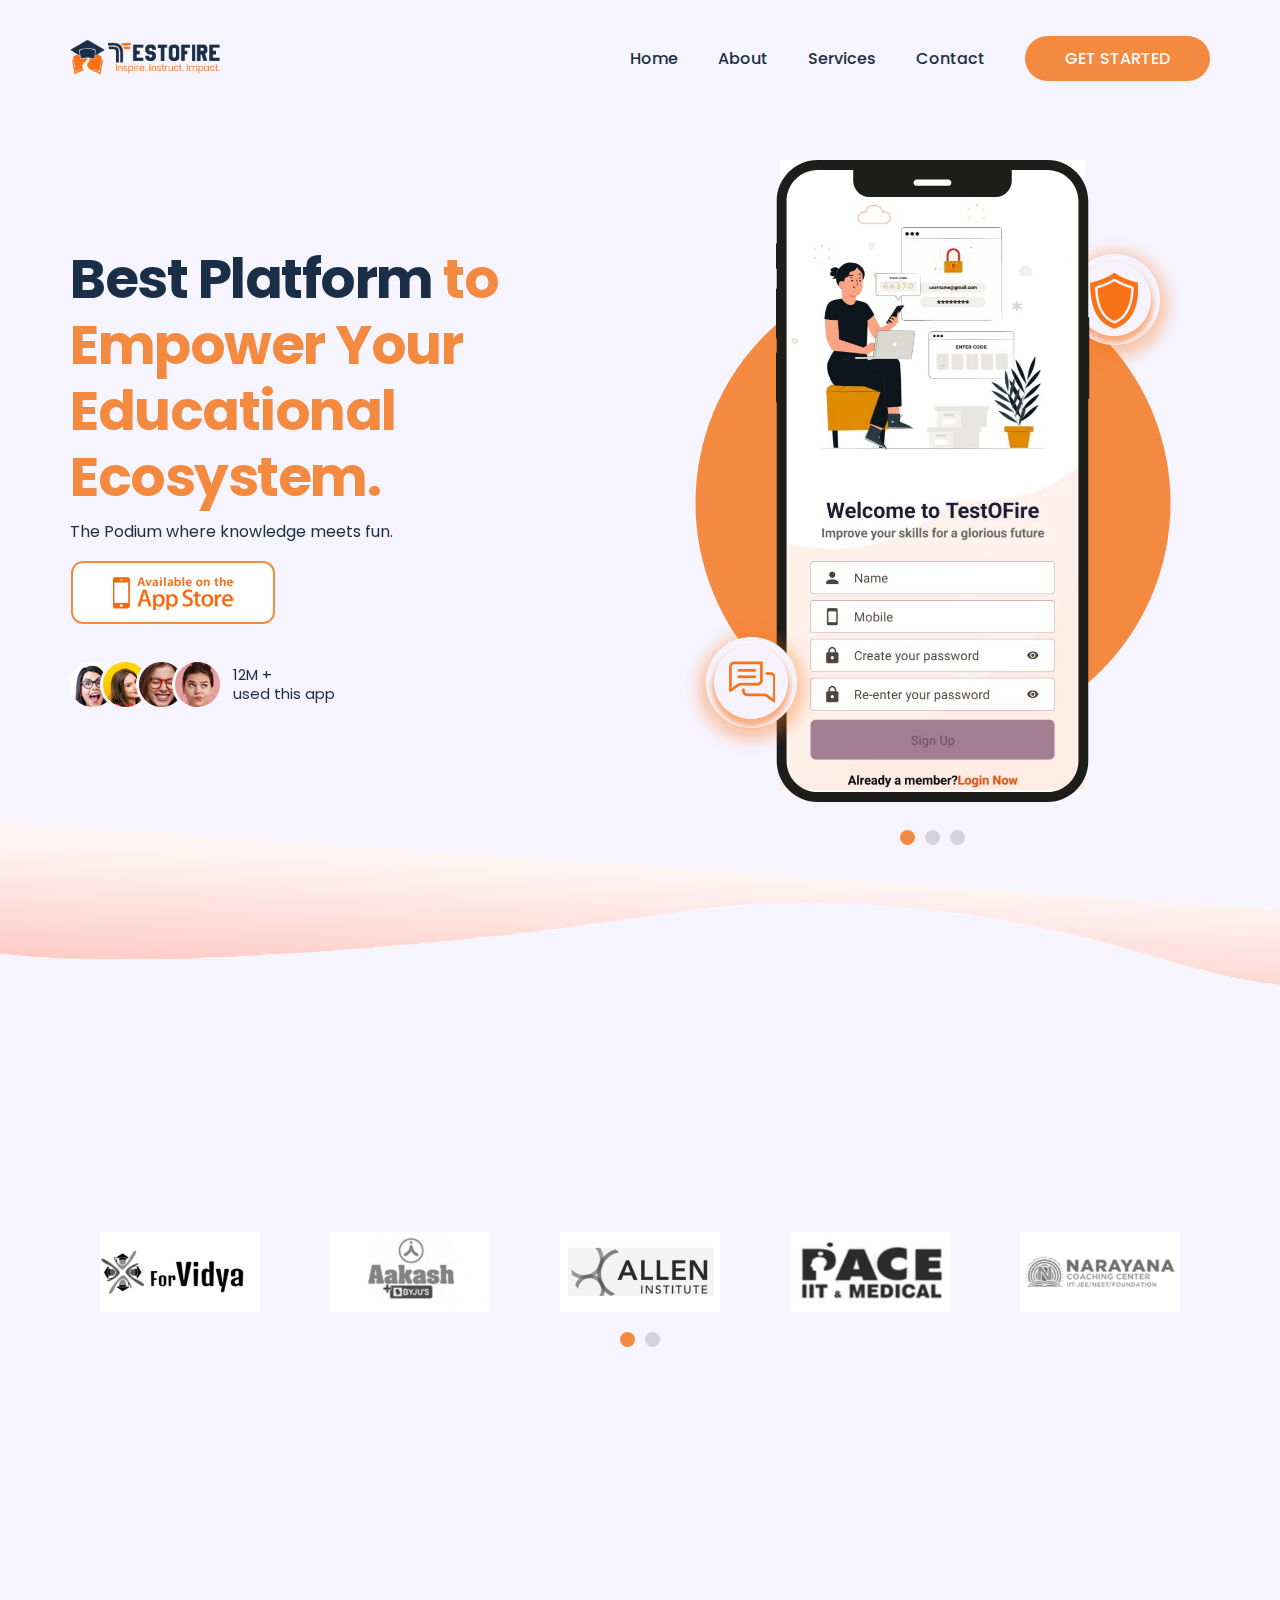
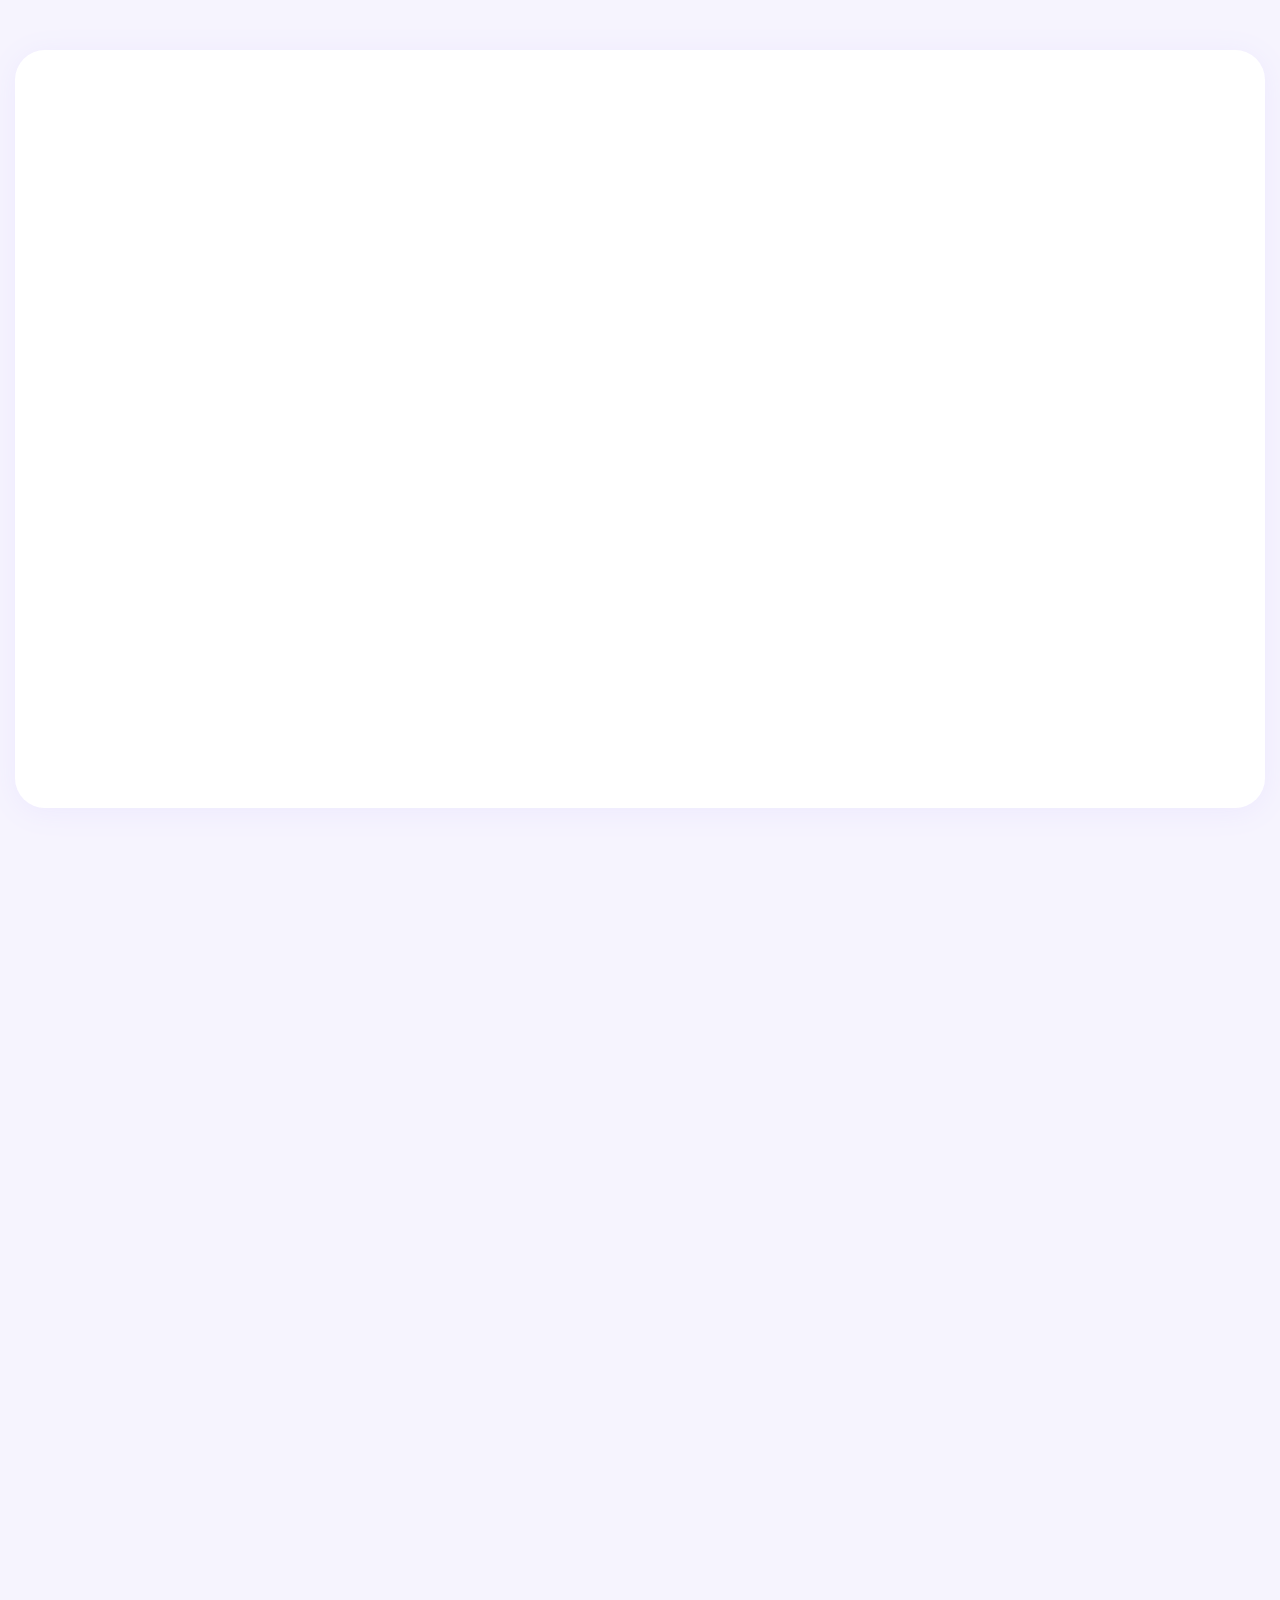
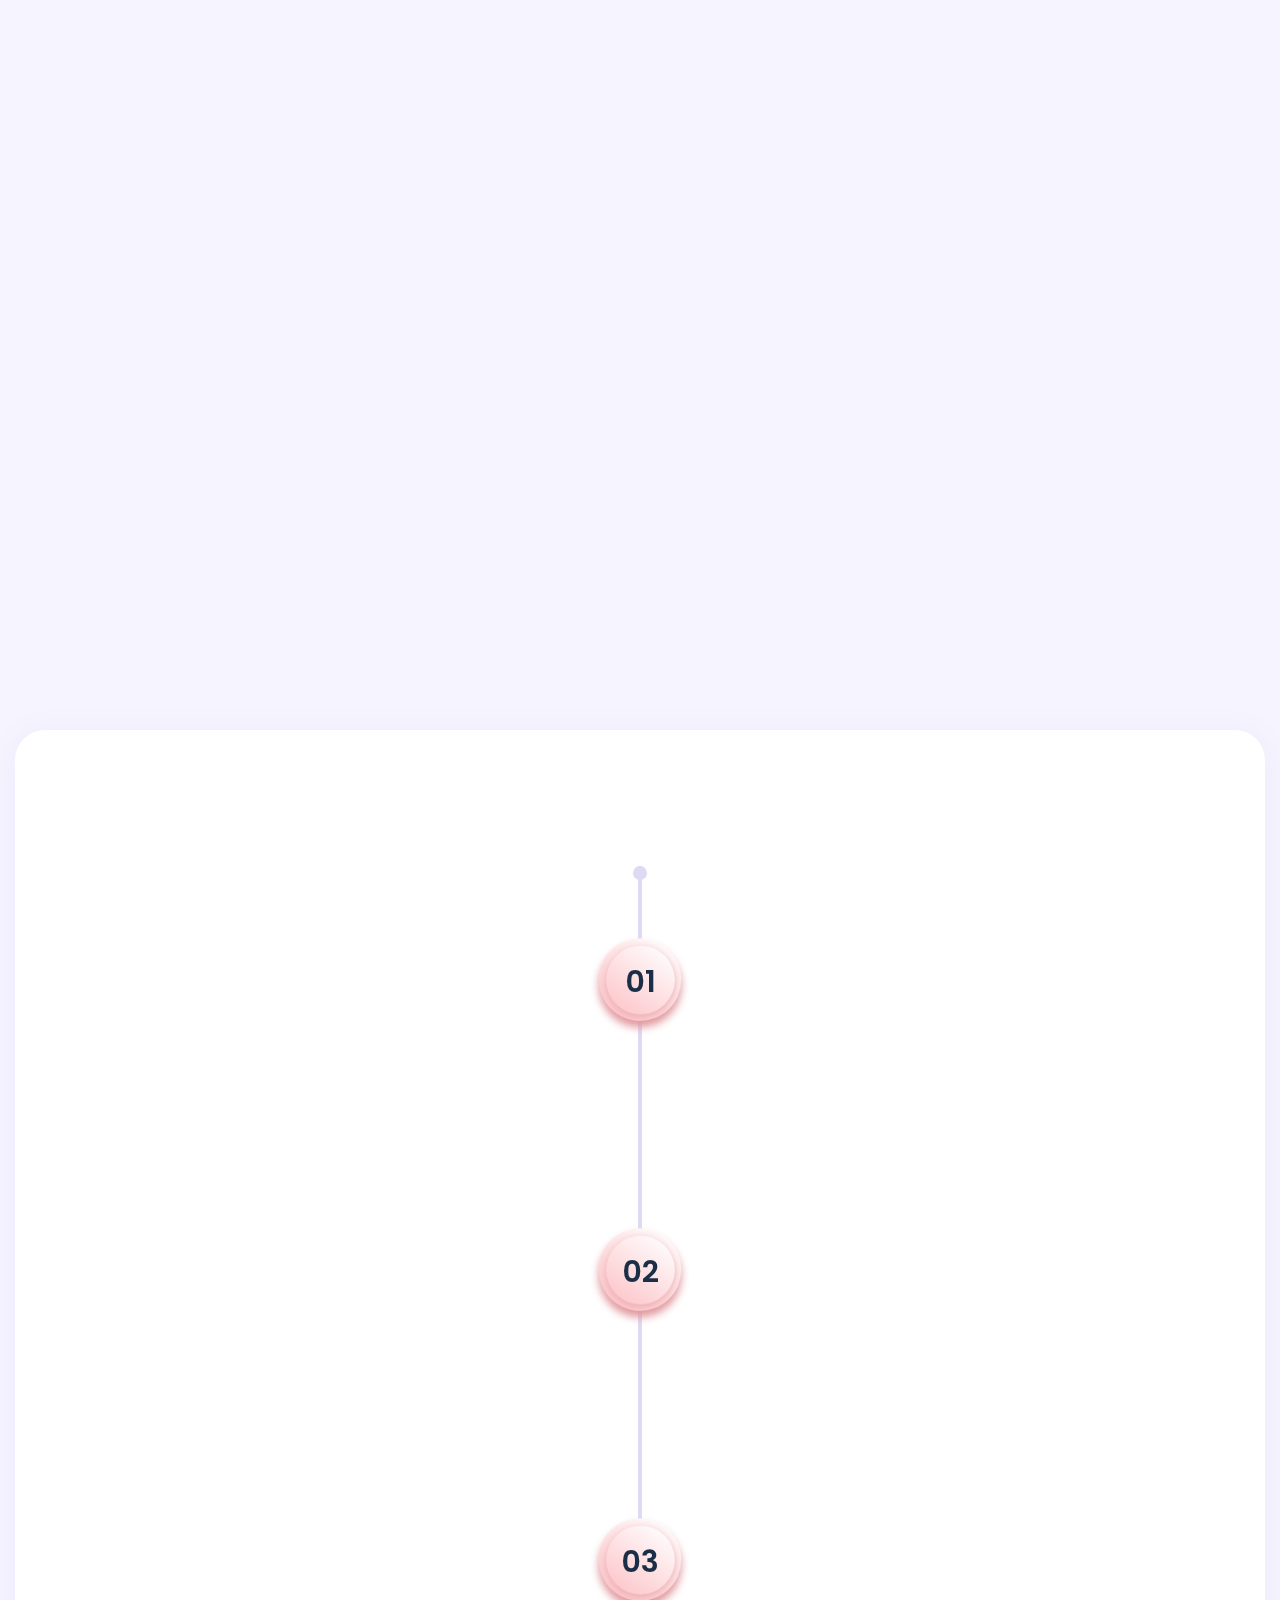
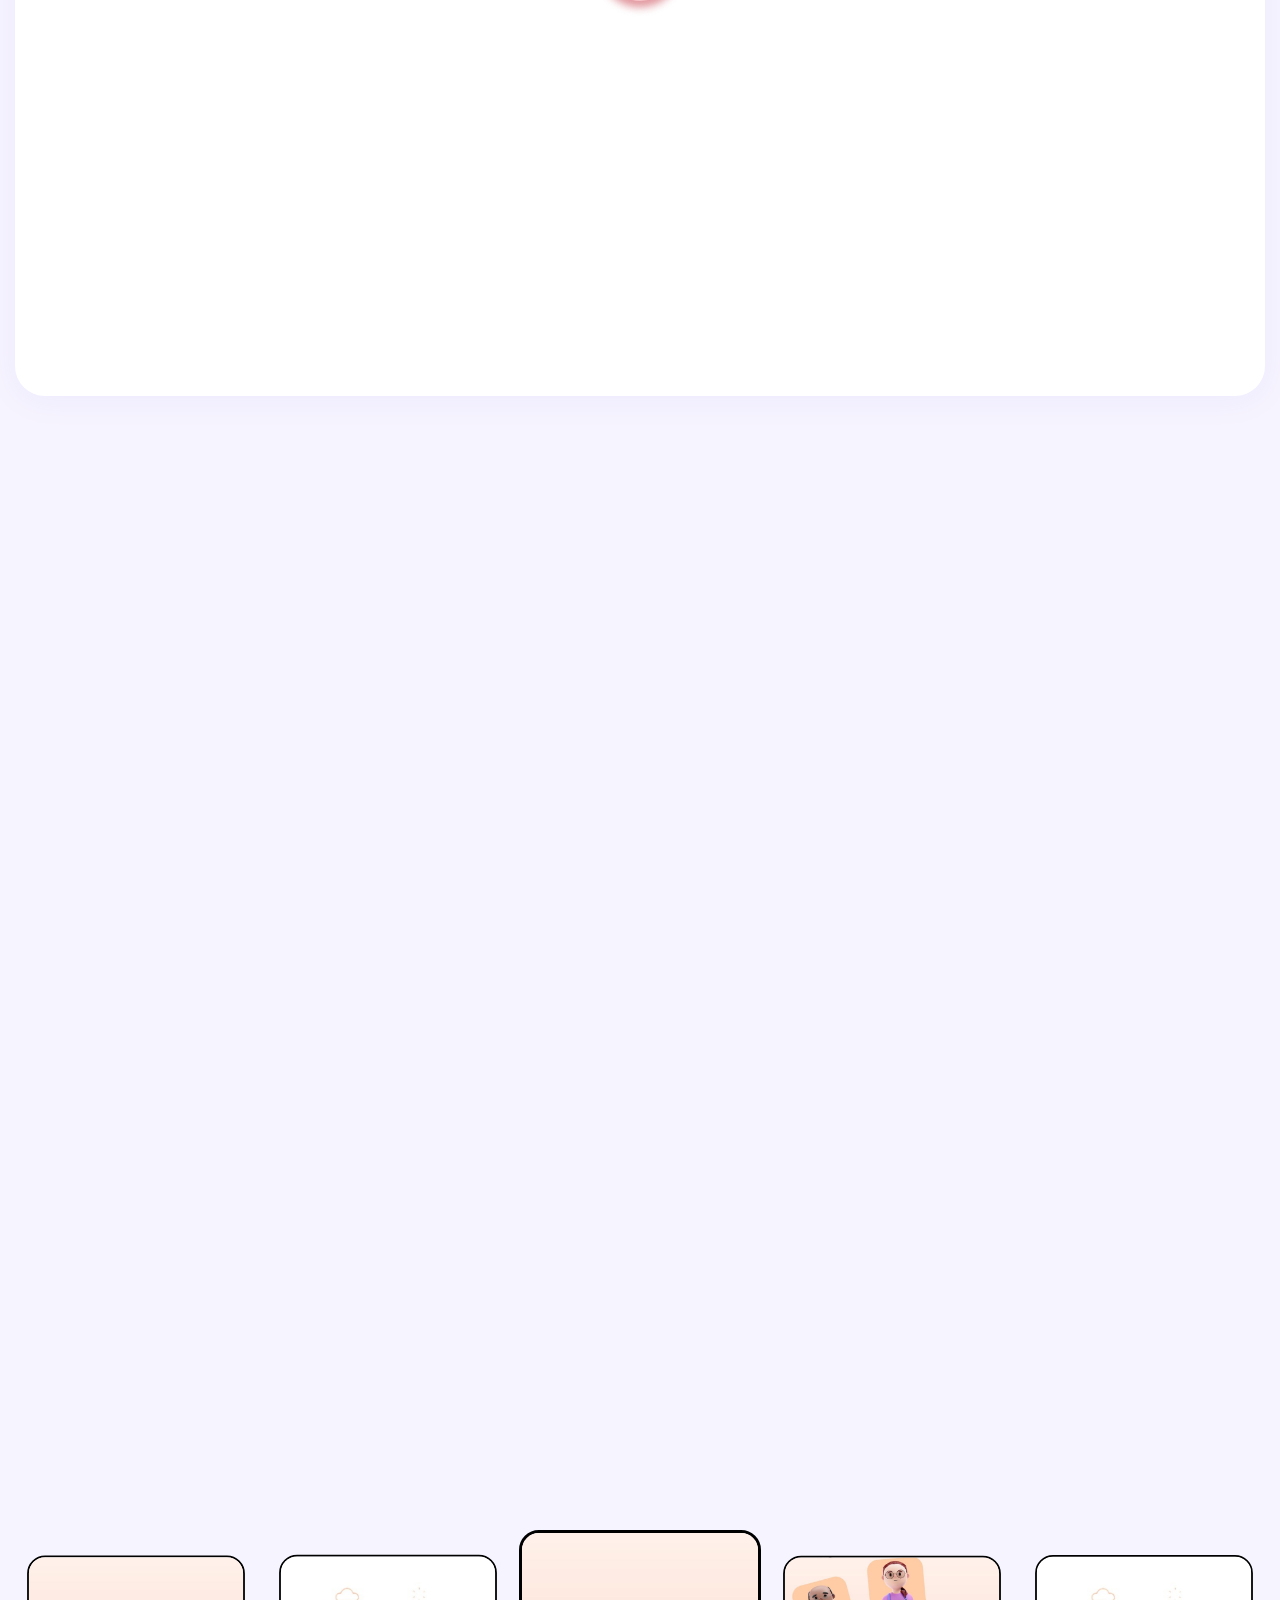
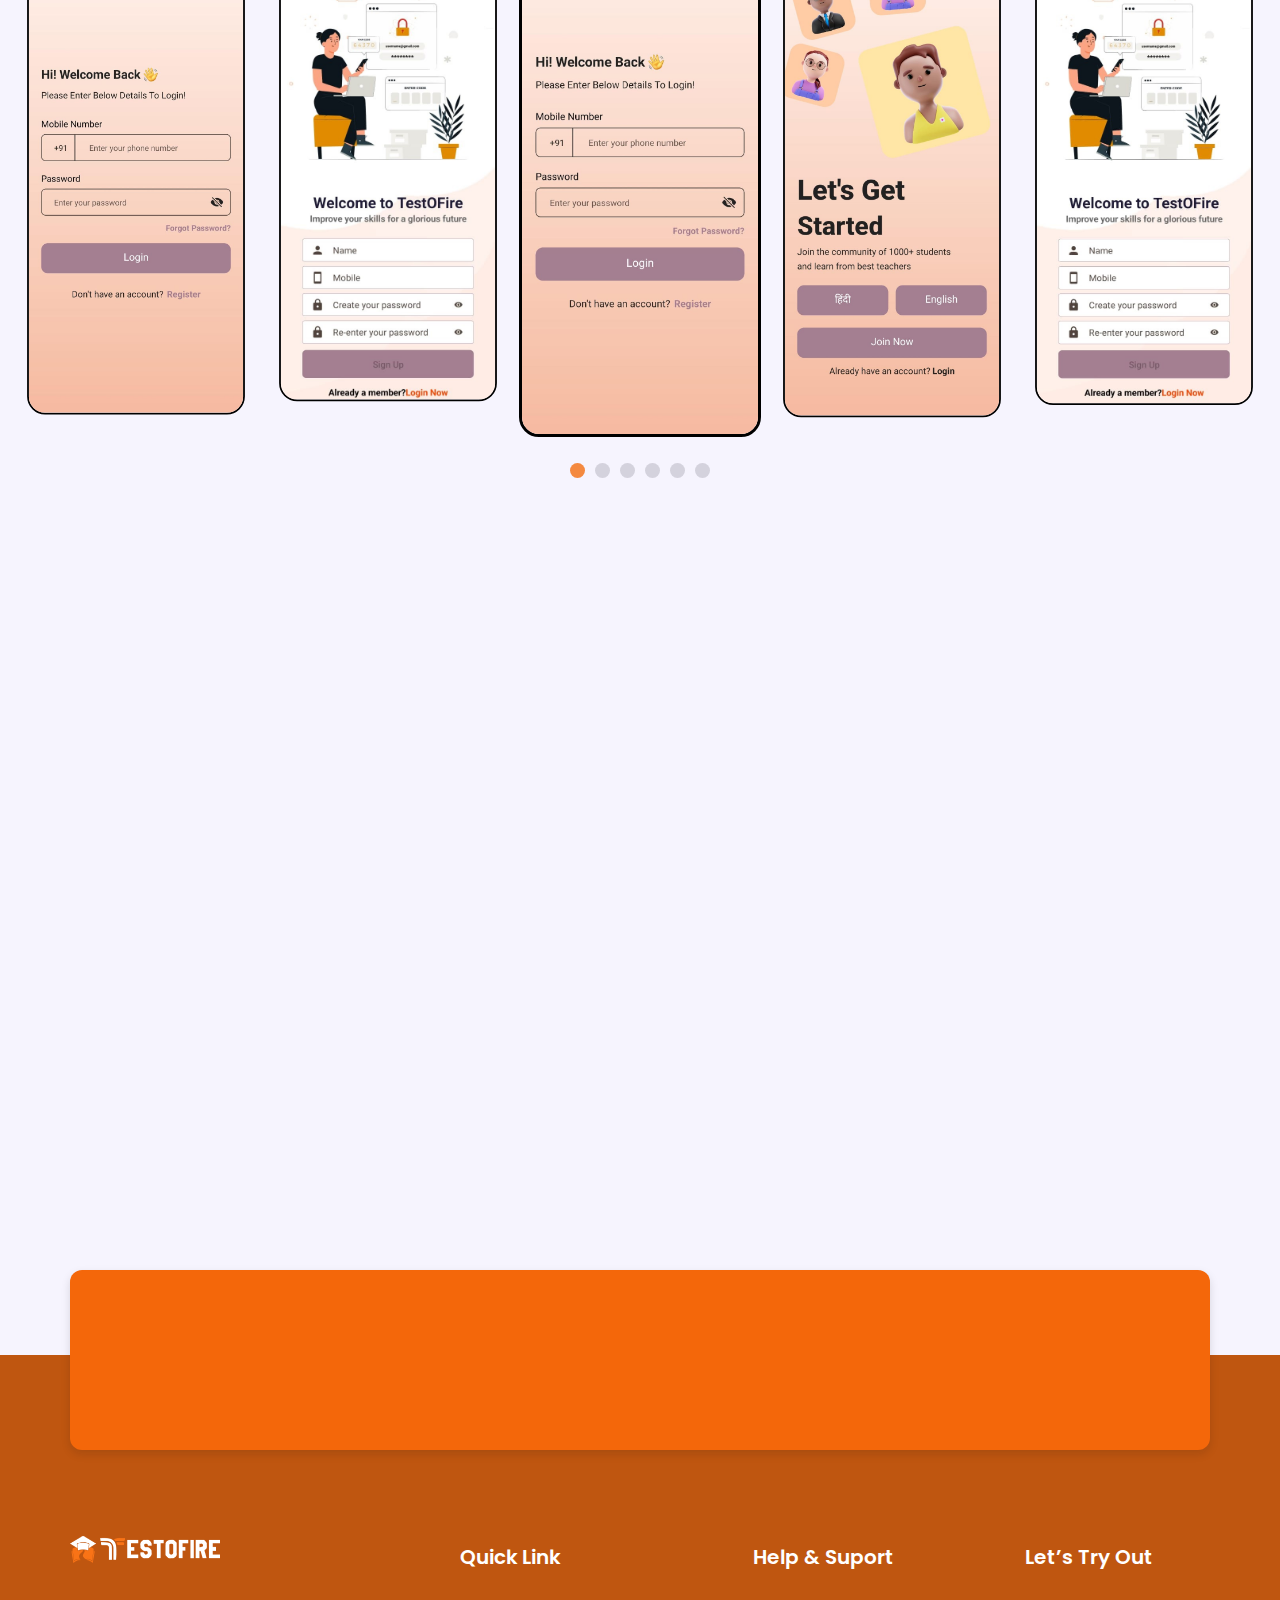
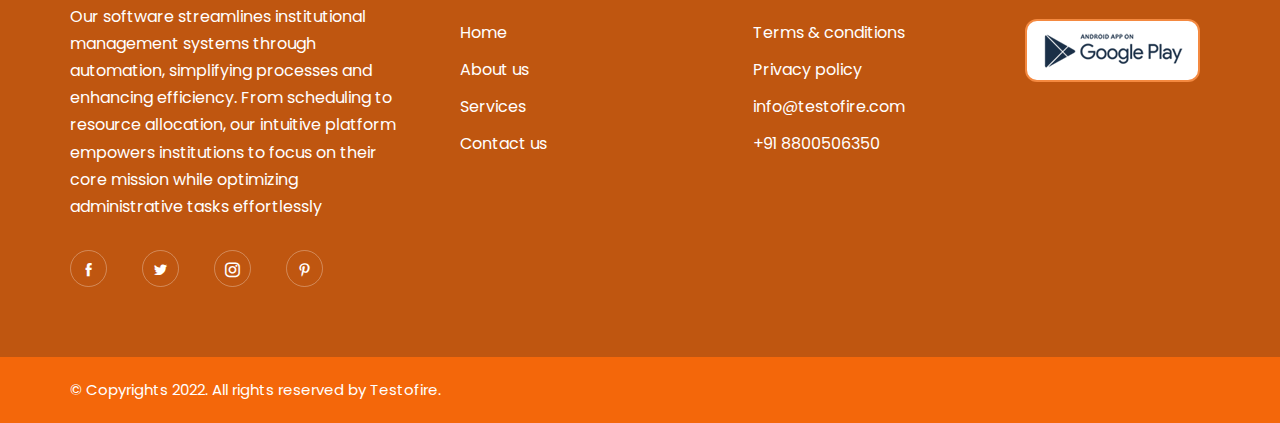
==== commit d156d60f: "ome section that were repeated comented and content added on home screen about screen page" ====
--- a/index.html
+++ b/index.html
@@ -3,6 +3,7 @@
 
 
 <!-- Mirrored from kalanidhithemes.com/live-preview/landing-page/apper/all-demo/01-app-landing-page-defoult/index.html by HTTrack Website Copier/3.x [XR&CO'2014], Sat, 10 Feb 2024 05:39:18 GMT -->
+
 <head>
 
   <meta charset="UTF-8">
@@ -18,11 +19,11 @@
   <link rel="stylesheet" href="css/bootstrap.min.css">
   <!-- Aos-Style-link -->
   <link rel="stylesheet" href="css/aos.css">
-  <!-- Coustome-Style-link -->									
+  <!-- Coustome-Style-link -->
   <link rel="stylesheet" href="css/style.css">
   <!-- Responsive-Style-link -->
-  <link rel="stylesheet" href="css/responsive.css">		
-  <!-- Favicon -->						
+  <link rel="stylesheet" href="css/responsive.css">
+  <!-- Favicon -->
   <link rel="shortcut icon" href="images/favicon.png" type="image/x-icon">
 
 </head>
@@ -41,10 +42,10 @@
     <header>
       <!-- container start -->
       <div class="container">
-      	<!-- navigation bar -->
+        <!-- navigation bar -->
         <nav class="navbar navbar-expand-lg">
           <a class="navbar-brand" href="#">
-            <img src="images/logo.png" alt="image" >
+            <img src="images/logo.png" alt="image">
           </a>
           <button class="navbar-toggler" type="button" data-toggle="collapse" data-target="#navbarSupportedContent"
             aria-controls="navbarSupportedContent" aria-expanded="false" aria-label="Toggle navigation">
@@ -62,7 +63,7 @@
               <li class="nav-item">
                 <a class="nav-link" href="index.html">Home</a>
               </li>
-      
+
               <!-- secondery menu end -->
 
               <li class="nav-item">
@@ -93,80 +94,80 @@
     <section class="banner_section">
       <!-- container start -->
       <div class="container">
-      	<!-- vertical animation line -->
+        <!-- vertical animation line -->
         <div class="anim_line">
-            <span><img src="images/anim_line.png" alt="anim_line"></span>
-            <span><img src="images/anim_line.png" alt="anim_line"></span>
-            <span><img src="images/anim_line.png" alt="anim_line"></span>
-            <span><img src="images/anim_line.png" alt="anim_line"></span>
-            <span><img src="images/anim_line.png" alt="anim_line"></span>
-            <span><img src="images/anim_line.png" alt="anim_line"></span>
-            <span><img src="images/anim_line.png" alt="anim_line"></span>
-            <span><img src="images/anim_line.png" alt="anim_line"></span>
-            <span><img src="images/anim_line.png" alt="anim_line"></span>
+          <span><img src="images/anim_line.png" alt="anim_line"></span>
+          <span><img src="images/anim_line.png" alt="anim_line"></span>
+          <span><img src="images/anim_line.png" alt="anim_line"></span>
+          <span><img src="images/anim_line.png" alt="anim_line"></span>
+          <span><img src="images/anim_line.png" alt="anim_line"></span>
+          <span><img src="images/anim_line.png" alt="anim_line"></span>
+          <span><img src="images/anim_line.png" alt="anim_line"></span>
+          <span><img src="images/anim_line.png" alt="anim_line"></span>
+          <span><img src="images/anim_line.png" alt="anim_line"></span>
         </div>
         <!-- row start -->
         <div class="row">
-          <div class="col-lg-6 col-md-12"  data-aos="fade-right" data-aos-duration="1500">
-          	<!-- banner text -->
+          <div class="col-lg-6 col-md-12" data-aos="fade-right" data-aos-duration="1500">
+            <!-- banner text -->
             <div class="banner_text">
               <!-- h1 -->
-              <h1>Best way to <span>manage your Students.</span></h1>
+              <h1>Best Platform <span> to Empower Your Educational Ecosystem.</span></h1>
               <!-- p -->
-              <p>The Quizzing podium where Knowledge meets Fun.
+              <p>The Podium where knowledge meets fun.
               </p>
             </div>
             <!-- app buttons -->
             <ul class="app_btn">
               <li>
                 <a href="#">
-                  <img class="blue_img" src="images/appstore_blue.png" alt="image" >
-                  <img class="white_img" src="images/appstore_white.png" alt="image" >
+                  <img class="blue_img" src="images/appstore_blue.png" alt="image">
+                  <img class="white_img" src="images/appstore_white.png" alt="image">
                 </a>
               </li>
-              
+
             </ul>
 
             <!-- users -->
             <div class="used_app">
               <ul>
-                <li><img src="images/used01.png" alt="image" ></li>
-                <li><img src="images/used02.png" alt="image" ></li>
-                <li><img src="images/used03.png" alt="image" ></li>
-                <li><img src="images/used04.png" alt="image" ></li>
+                <li><img src="images/used01.png" alt="image"></li>
+                <li><img src="images/used02.png" alt="image"></li>
+                <li><img src="images/used03.png" alt="image"></li>
+                <li><img src="images/used04.png" alt="image"></li>
               </ul>
               <p>12M + <br> used this app</p>
             </div>
           </div>
 
           <!-- banner slides start -->
-          <div class="col-lg-6 col-md-12"  data-aos="fade-in" data-aos-duration="1500">
+          <div class="col-lg-6 col-md-12" data-aos="fade-in" data-aos-duration="1500">
             <div class="banner_slider">
               <div class="left_icon">
-                <img src="images/message_icon.png" alt="image" >
+                <img src="images/message_icon.png" alt="image">
               </div>
               <div class="right_icon">
-                <img src="images/shield_icon.png" alt="image" >
+                <img src="images/shield_icon.png" alt="image">
               </div>
               <div id="frmae_slider" class="owl-carousel owl-theme">
                 <div class="item">
                   <div class="slider_img">
-                    <img src="images/ss-4.jpeg" alt="image" >
+                    <img src="images/ss-4.jpeg" alt="image">
                   </div>
                 </div>
                 <div class="item">
                   <div class="slider_img">
-                    <img src="images/ss-4.jpeg" alt="image" >
+                    <img src="images/ss-4.jpeg" alt="image">
                   </div>
                 </div>
                 <div class="item">
                   <div class="slider_img">
-                    <img src="images/ss-4.jpeg" alt="image" >
+                    <img src="images/ss-4.jpeg" alt="image">
                   </div>
                 </div>
               </div>
               <div class="slider_frame">
-                <img src="images/mobile_frame_svg.svg" alt="image" >
+                <img src="images/mobile_frame_svg.svg" alt="image">
               </div>
             </div>
           </div>
@@ -185,727 +186,721 @@
       <div class="container">
         <div class="section_title" data-aos="fade-up" data-aos-duration="1500" data-aos-delay="100">
           <!-- h2 -->
-          <h2>Trusted by <span>150+</span> Institues</h2>
+          <h2>Trusted by <span>150+</span> Institutes</h2>
           <!-- p -->
-          <p>Lorem Ipsum is simply dummy text of the printing and typese tting <br> indus orem Ipsum has beenthe
-            standard dummy.</p>
+          <p>Our platform is trusted by over 150 institutes <br> to fulfill their requirements and support their goals.
+          </p>
         </div>
 
         <!-- logos slider start -->
-        <div class="company_logos" >
+        <div class="company_logos">
           <div id="company_slider" class="owl-carousel owl-theme">
             <div class="item">
               <div class="logo">
-                <img src="images/vidya.png" alt="image" >
+                <img src="images/vidya.png" alt="image">
               </div>
             </div>
             <div class="item">
               <div class="logo">
-                <img src="images/aakash.png" alt="image" >
+                <img src="images/aakash.png" alt="image">
               </div>
             </div>
             <div class="item">
               <div class="logo">
-                <img src="images/allen.png" alt="image" >
+                <img src="images/allen.png" alt="image">
               </div>
             </div>
             <div class="item">
               <div class="logo">
-                <img src="images/pace.png" alt="image" >
+                <img src="images/pace.png" alt="image">
               </div>
             </div>
             <div class="item">
               <div class="logo">
-                <img src="images/narayana.png" alt="image" >
+                <img src="images/narayana.png" alt="image">
               </div>
             </div>
             <div class="item">
               <div class="logo">
-                <img src="images/topper.png" alt="image" >
-              </div>
-            </div>
-            
-            </div>
-          </div>
-        </div>
-        <!-- logos slider end -->
-      </div>
-      <!-- container end -->
-    </section>
-    <!-- Trusted Section ends -->
-
-
-    <!-- Features-Section-Start -->
-    <section class="row_am features_section" id="features">
+                <img src="images/topper.png" alt="image">
+              </div>
+            </div>
+
+          </div>
+        </div>
+      </div>
+      <!-- logos slider end -->
+  </div>
+  <!-- container end -->
+  </section>
+  <!-- Trusted Section ends -->
+
+
+  <!-- Features-Section-Start -->
+  <section class="row_am features_section" id="features">
+    <!-- container start -->
+    <div class="container">
+      <div class="section_title" data-aos="fade-up" data-aos-duration="1500" data-aos-delay="100">
+        <!-- h2 -->
+        <h2><span>Features </span> that sets us apart!</h2>
+        <!-- p -->
+        <p>Enhanced customer satisfaction around the clock with our unique features.</p>
+      </div>
+      <div class="feature_detail">
+        <!-- feature box left -->
+        <div class="left_data feature_box">
+
+          <!-- feature box -->
+          <div class="data_block" data-aos="fade-right" data-aos-duration="1500">
+            <div class="icon">
+              <img src="images/secure_data.png" alt="image">
+            </div>
+            <div class="text">
+              <h4>Secure data</h4>
+              <p>Elevate your educational journey with our platform's ironclad data security.</p>
+            </div>
+          </div>
+
+          <!-- feature box -->
+          <div class="data_block" data-aos="fade-right" data-aos-duration="1500">
+            <div class="icon">
+              <img src="images/functional.png" alt="image">
+            </div>
+            <div class="text">
+              <h4>Fully functional</h4>
+              <p>Our educational platform offers seamless functionality for a superior learning experience.</p>
+            </div>
+          </div>
+        </div>
+
+        <!-- feature box right -->
+        <div class="right_data feature_box">
+
+          <!-- feature box -->
+          <div class="data_block" data-aos="fade-left" data-aos-duration="1500">
+            <div class="icon">
+              <img src="images/live-chat.png" alt="image">
+            </div>
+            <div class="text">
+              <h4>Live chat</h4>
+              <p>Boost engagement with real-time support through our live chat feature on our educational platform.</p>
+            </div>
+          </div>
+
+          <!-- feature box -->
+          <div class="data_block" data-aos="fade-left" data-aos-duration="1500">
+            <div class="icon">
+              <img src="images/support.png" alt="image">
+            </div>
+            <div class="text">
+              <h4>24*7 Support</h4>
+              <p>Elevate learning with round-the-clock support from our educational platform..</p>
+            </div>
+          </div>
+
+        </div>
+        <!-- feature image -->
+        <div class="feature_img" data-aos="fade-up" data-aos-duration="1500" data-aos-delay="100">
+          <img src="images/download-screen01.png" alt="image">
+        </div>
+      </div>
+    </div>
+    <!-- container end -->
+  </section>
+  <!-- Features-Section-end -->
+
+  <!-- About-App-Section-Start -->
+  <section class="row_am about_app_section">
+    <!-- container start -->
+    <div class="container">
+      <!-- row start -->
+      <div class="row">
+        <div class="col-lg-6">
+
+          <!-- about images -->
+          <div class="about_img" data-aos="fade-in" data-aos-duration="1500">
+            <div class="frame_img">
+              <img class="moving_position_animatin" src="images/download-screen02.png" alt="image">
+            </div>
+            <div class="screen_img">
+              <img class="moving_animation" src="images/about-screen.png" alt="image">
+            </div>
+          </div>
+        </div>
+        <div class="col-lg-6">
+
+          <!-- about text -->
+          <div class="about_text">
+            <div class="section_title" data-aos="fade-up" data-aos-duration="1500" data-aos-delay="100">
+
+              <!-- h2 -->
+              <h2>Here are some fantastic descriptors <span>for the app.</span></h2>
+
+              <!-- p -->
+              <p>
+                We're firm believers in the power of knowledge and recognize the value of pursuing learning beyond
+                routine.
+              </p>
+            </div>
+
+            <!-- UL -->
+            <ul class="app_statstic" id="counter" data-aos="fade-in" data-aos-duration="1500">
+              <li>
+                <div class="icon">
+                  <img src="images/download.png" alt="image">
+                </div>
+                <div class="text">
+                  <p><span class="counter-value" data-count="17">0</span><span>M+</span></p>
+                  <p>Download</p>
+                </div>
+              </li>
+              <li>
+                <div class="icon">
+                  <img src="images/followers.png" alt="image">
+                </div>
+                <div class="text">
+                  <p><span class="counter-value" data-count="08">0 </span><span>M+</span></p>
+                  <p>Followers</p>
+                </div>
+              </li>
+              <li>
+                <div class="icon">
+                  <img src="images/reviews.png" alt="image">
+                </div>
+                <div class="text">
+                  <p><span class="counter-value" data-count="2300">1500</span><span>+</span></p>
+                  <p>Reviews</p>
+                </div>
+              </li>
+              <li>
+                <div class="icon">
+                  <img src="images/countries.png" alt="image">
+                </div>
+                <div class="text">
+                  <p><span class="counter-value" data-count="150">0</span><span>+</span></p>
+                  <p>Countries</p>
+                </div>
+              </li>
+            </ul>
+            <!-- UL end -->
+            <a href="contact.html" class="btn puprple_btn" data-aos="fade-in" data-aos-duration="1500">START FREE
+              TRIAL</a>
+          </div>
+        </div>
+      </div>
+      <!-- row end -->
+    </div>
+    <!-- container end -->
+  </section>
+  <!-- About-App-Section-end -->
+
+  <!-- ModernUI-Section-Start -->
+  <section class="row_am modern_ui_section">
+    <!-- container start -->
+    <div class="container">
+      <!-- row start -->
+      <div class="row">
+        <div class="col-lg-6">
+          <!-- UI content -->
+          <div class="ui_text">
+            <div class="section_title" data-aos="fade-up" data-aos-duration="1500" data-aos-delay="100">
+              <h2>Cutting-edge features <span> complemented by a sleek design.</span></h2>
+              <p>
+                It encompasses organizing batches, tracking
+                student progress, managing staff resources, and overseeing tests
+                and exams. Effective management ensures smooth operations and
+                facilitates result analysis for continual improvement.
+              </p>
+            </div>
+            <ul class="design_block">
+              <li data-aos="fade-up" data-aos-duration="1500">
+                <h4>Batch Management</h4>
+                <p>In batch management, administrators define courses, subjects, chapters, and topics for each batch, ensuring accurate and up-to-date educational content.</p>
+              </li>
+              <li data-aos="fade-up" data-aos-duration="1500">
+                <h4>Student Managament</h4>
+                <p>Admins manage student info, attendance, test scores, progress, and performance insights.</p>
+              </li>
+              <li data-aos="fade-up" data-aos-duration="1500">
+                <h4>Tests & Exams</h4>
+                <p>Effortlessly manage tests and exams: set details, view results, analyze performance, and reward achievements.</p>
+              </li>
+            </ul>
+          </div>
+        </div>
+        <div class="col-lg-6">
+          <!-- UI Image -->
+          <div class="ui_images" data-aos="fade-in" data-aos-duration="1500">
+            <div class="left_img">
+              <img class="moving_position_animatin" src="images/modern01.png" alt="image">
+            </div>
+            <!-- UI Image -->
+            <div class="right_img">
+              <img class="moving_position_animatin" src="images/secure_data.png" alt="image">
+              <img class="moving_position_animatin" src="images/modern02.png" alt="image">
+              <img class="moving_position_animatin" src="images/modern03.png" alt="image">
+            </div>
+          </div>
+        </div>
+      </div>
+      <!-- row end -->
+    </div>
+    <!-- container end -->
+  </section>
+  <!-- ModernUI-Section-end -->
+
+  <!-- How-It-Workes-Section-Start -->
+  <section class="row_am how_it_works" id="how_it_work">
+    <!-- container start -->
+    <div class="container">
+      <div class="how_it_inner">
+        <div class="section_title" data-aos="fade-up" data-aos-duration="1500" data-aos-delay="300">
+          <!-- h2 -->
+          <h2><span>How it works</span> - 3 easy steps</h2>
+          <!-- p -->
+          <!-- <p>Lorem Ipsum is simply dummy text of the printing and typese tting <br> indus orem Ipsum has beenthe
+            standard dummy.</p> -->
+        </div>
+        <div class="step_block">
+          <!-- UL -->
+          <ul>
+            <!-- step -->
+            <li>
+              <div class="step_text" data-aos="fade-right" data-aos-duration="1500">
+                <h4>Download app</h4>
+                <div class="app_icon">
+                  <a href="#"><i class="icofont-brand-android-robot"></i></a>
+                  <a href="#"><i class="icofont-brand-apple"></i></a>
+                  <a href="#"><i class="icofont-brand-windows"></i></a>
+                </div>
+                <p>Download App either for Windows, Mac or Android</p>
+              </div>
+              <div class="step_number">
+                <h3>01</h3>
+              </div>
+              <div class="step_img" data-aos="fade-left" data-aos-duration="1500">
+                <img src="images/download_app.jpg" alt="image">
+              </div>
+            </li>
+
+            <!-- step -->
+            <li>
+              <div class="step_text" data-aos="fade-left" data-aos-duration="1500">
+                <h4>Create account</h4>
+                <span>14 days free trial</span>
+                <p>Sign up free for App account. One account for all devices.</p>
+              </div>
+              <div class="step_number">
+                <h3>02</h3>
+              </div>
+              <div class="step_img" data-aos="fade-right" data-aos-duration="1500">
+                <img src="images/create_account.jpg" alt="image">
+              </div>
+            </li>
+
+            <!-- step -->
+            <li>
+              <div class="step_text" data-aos="fade-right" data-aos-duration="1500">
+                <h4>It’s done, enjoy the app</h4>
+                <span>Have any questions check our <a href="#">FAQs</a></span>
+                <p>Get most amazing app experience,Explore and share the app</p>
+              </div>
+              <div class="step_number">
+                <h3>03</h3>
+              </div>
+              <div class="step_img" data-aos="fade-left" data-aos-duration="1500">
+                <img src="images/enjoy_app.jpg" alt="image">
+              </div>
+            </li>
+          </ul>
+        </div>
+      </div>
+
+      <!-- video section start -->
+      <div class="yt_video" data-aos="fade-in" data-aos-duration="1500">
+        <!-- animation line -->
+        <div class="anim_line dark_bg">
+          <span><img src="images/anim_line.png" alt="anim_line"></span>
+          <span><img src="images/anim_line.png" alt="anim_line"></span>
+          <span><img src="images/anim_line.png" alt="anim_line"></span>
+          <span><img src="images/anim_line.png" alt="anim_line"></span>
+          <span><img src="images/anim_line.png" alt="anim_line"></span>
+          <span><img src="images/anim_line.png" alt="anim_line"></span>
+          <span><img src="images/anim_line.png" alt="anim_line"></span>
+          <span><img src="images/anim_line.png" alt="anim_line"></span>
+          <span><img src="images/anim_line.png" alt="anim_line"></span>
+        </div>
+        <div class="thumbnil">
+          <img src="images/yt_thumb.png" alt="image">
+          <a class="popup-youtube play-button" data-url="https://www.youtube.com/embed/tgbNymZ7vqY?autoplay=1&mute=1"
+            data-toggle="modal" data-target="#myModal" title="XJj2PbenIsU">
+            <span class="play_btn">
+              <img src="images/play_icon.png" alt="image">
+              <div class="waves-block">
+                <div class="waves wave-1"></div>
+                <div class="waves wave-2"></div>
+                <div class="waves wave-3"></div>
+              </div>
+            </span>
+            Let’s see virtually how it works
+            <span>Watch video</span>
+          </a>
+        </div>
+      </div>
+      <!-- video section end -->
+    </div>
+    <!-- container end -->
+  </section>
+
+  <!-- FAQ-Section start -->
+  <section class="row_am faq_section">
+    <!-- container start -->
+    <div class="container">
+      <div class="section_title" data-aos="fade-up" data-aos-duration="1500" data-aos-delay="300">
+        <!-- h2 -->
+        <h2><span>FAQ</span> - Frequently Asked Questions</h2>
+        <!-- p -->
+        <p>Lorem Ipsum is simply dummy text of the printing and typese tting <br> indus orem Ipsum has beenthe
+          standard dummy.</p>
+      </div>
+      <!-- faq data -->
+      <div class="faq_panel">
+        <div class="accordion" id="accordionExample">
+          <div class="card" data-aos="fade-up" data-aos-duration="1500">
+            <div class="card-header" id="headingOne">
+              <h2 class="mb-0">
+                <button type="button" class="btn btn-link active" data-toggle="collapse" data-target="#collapseOne">
+                  <i class="icon_faq icofont-plus"></i></i> How can i pay ?</button>
+              </h2>
+            </div>
+            <div id="collapseOne" class="collapse show" aria-labelledby="headingOne" data-parent="#accordionExample">
+              <div class="card-body">
+                <p>Lorem Ipsum is simply dummy text of the printing and typesetting industry lorem Ipsum has. been the
+                  industrys standard dummy text ever since the when an unknown printer took a galley of type and
+                  scrambled it to make a type specimen book. It has survived not only five cen turies but also the
+                  leap into electronic typesetting, remaining essentially unchanged.</p>
+              </div>
+            </div>
+          </div>
+          <div class="card" data-aos="fade-up" data-aos-duration="1500">
+            <div class="card-header" id="headingTwo">
+              <h2 class="mb-0">
+                <button type="button" class="btn btn-link collapsed" data-toggle="collapse"
+                  data-target="#collapseTwo"><i class="icon_faq icofont-plus"></i></i> How to setup account ?</button>
+              </h2>
+            </div>
+            <div id="collapseTwo" class="collapse" aria-labelledby="headingTwo" data-parent="#accordionExample">
+              <div class="card-body">
+                <p>Lorem Ipsum is simply dummy text of the printing and typesetting industry lorem Ipsum has. been the
+                  industrys standard dummy text ever since the when an unknown printer took a galley of type and
+                  scrambled it to make a type specimen book. It has survived not only five cen turies but also the
+                  leap into electronic typesetting, remaining essentially unchanged.</p>
+              </div>
+            </div>
+          </div>
+          <div class="card" data-aos="fade-up" data-aos-duration="1500">
+            <div class="card-header" id="headingThree">
+              <h2 class="mb-0">
+                <button type="button" class="btn btn-link collapsed" data-toggle="collapse"
+                  data-target="#collapseThree"><i class="icon_faq icofont-plus"></i></i>What is process to get refund
+                  ?</button>
+              </h2>
+            </div>
+            <div id="collapseThree" class="collapse" aria-labelledby="headingThree" data-parent="#accordionExample">
+              <div class="card-body">
+                <p>Lorem Ipsum is simply dummy text of the printing and typesetting industry lorem Ipsum has. been the
+                  industrys standard dummy text ever since the when an unknown printer took a galley of type and
+                  scrambled it to make a type specimen book. It has survived not only five cen turies but also the
+                  leap into electronic typesetting, remaining essentially unchanged.</p>
+              </div>
+            </div>
+          </div>
+          <div class="card" data-aos="fade-up" data-aos-duration="1500">
+            <div class="card-header" id="headingFour">
+              <h2 class="mb-0">
+                <button type="button" class="btn btn-link collapsed" data-toggle="collapse"
+                  data-target="#collapseFour"><i class="icon_faq icofont-plus"></i></i>What is process to get refund
+                  ?</button>
+              </h2>
+            </div>
+            <div id="collapseFour" class="collapse" aria-labelledby="headingFour" data-parent="#accordionExample">
+              <div class="card-body">
+                <p>Lorem Ipsum is simply dummy text of the printing and typesetting industry lorem Ipsum has. been the
+                  industrys standard dummy text ever since the when an unknown printer took a galley of type and
+                  scrambled it to make a type specimen book. It has survived not only five cen turies but also the
+                  leap into electronic typesetting, remaining essentially unchanged.</p>
+              </div>
+            </div>
+          </div>
+        </div>
+      </div>
+    </div>
+    <!-- container end -->
+  </section>
+  <!-- FAQ-Section end -->
+
+  <!-- Beautifull-interface-Section start -->
+  <section class="row_am interface_section">
+    <!-- container start -->
+    <div class="container-fluid">
+      <div class="section_title" data-aos="fade-up" data-aos-duration="1500" data-aos-delay="300">
+        <!-- h2 -->
+        <h2>Amazing <span>interface</span></h2>
+        <!-- p -->
+        <p>
+          We Provide an intuitive user experience, ensuring seamless navigation and enjoyable learning journeys. Designed to simplify tasks and boost productivity, it ensures effortless interactions and visually engaging content for enhanced educational experiences.
+        </p>
+      </div>
+
+      <!-- screen slider start -->
+      <div class="screen_slider">
+        <div id="screen_slider" class="owl-carousel owl-theme">
+          <div class="item">
+            <div class="screen_frame_img">
+              <img src="images/ss-1.jpg" alt="image">
+            </div>
+          </div>
+          <div class="item">
+            <div class="screen_frame_img">
+              <img src="images/ss-2.jpg" alt="image">
+            </div>
+          </div>
+          <div class="item">
+            <div class="screen_frame_img">
+              <img src="images/ss-3.jpeg" alt="image">
+            </div>
+          </div>
+          <div class="item">
+            <div class="screen_frame_img">
+              <img src="images/ss-4.jpeg" alt="image">
+            </div>
+          </div>
+          <div class="item">
+            <div class="screen_frame_img">
+              <img src="images/ss-1.jpg" alt="image">
+            </div>
+          </div>
+          <div class="item">
+            <div class="screen_frame_img">
+              <img src="images/ss-4.jpeg" alt="image">
+            </div>
+          </div>
+        </div>
+      </div>
+      <!-- screen slider end -->
+    </div>
+    <!-- container end -->
+  </section>
+  <!-- Beautifull-interface-Section end -->
+
+  <!-- Download-Free-App-section-Start  -->
+  <section class="row_am free_app_section" id="getstarted">
+    <!-- container start -->
+    <div class="container">
+      <div class="free_app_inner" data-aos="fade-in" data-aos-duration="1500" data-aos-delay="100">
+        <!-- vertical line animation -->
+        <div class="anim_line dark_bg">
+          <span><img src="images/anim_line.png" alt="anim_line"></span>
+          <span><img src="images/anim_line.png" alt="anim_line"></span>
+          <span><img src="images/anim_line.png" alt="anim_line"></span>
+          <span><img src="images/anim_line.png" alt="anim_line"></span>
+          <span><img src="images/anim_line.png" alt="anim_line"></span>
+          <span><img src="images/anim_line.png" alt="anim_line"></span>
+          <span><img src="images/anim_line.png" alt="anim_line"></span>
+          <span><img src="images/anim_line.png" alt="anim_line"></span>
+          <span><img src="images/anim_line.png" alt="anim_line"></span>
+        </div>
+        <!-- row start -->
+        <div class="row">
+          <!-- content -->
+          <div class="col-md-6">
+            <div class="free_text">
+              <div class="section_title">
+                <h2>Discover and download for free on Apple and Google Play stores.</h2>
+                <p>Easily accessible on Apple and Google Play stores, our platform invites you to delve into the world of learning at no cost. Start your journey today and empower your mind with knowledge.</p>
+              </div>
+              <ul class="app_btn">
+                <li>
+                  <a href="#">
+                    <img src="images/appstore_blue.png" alt="image">
+                  </a>
+                </li>
+                <li>
+                  <a href="#">
+                    <img src="images/googleplay_blue.png" alt="image">
+                  </a>
+                </li>
+              </ul>
+            </div>
+          </div>
+
+          <!-- images -->
+          <div class="col-md-6">
+            <div class="free_img">
+              <img src="images/download-screen01.png" alt="image">
+              <img class="mobile_mockup" src="images/download-screen02.png" alt="image">
+            </div>
+          </div>
+        </div>
+        <!-- row end -->
+      </div>
+    </div>
+    <!-- container end -->
+  </section>
+  <!-- Download-Free-App-section-end  -->
+
+
+  <!-- News-Letter-Section-Start -->
+  <section class="newsletter_section">
+    <!-- container start -->
+    <div class="container">
+      <div class="newsletter_box">
+        <div class="section_title" data-aos="fade-in" data-aos-duration="1500" data-aos-delay="100">
+          <!-- h2 -->
+          <h2>Contact for more</h2>
+          <!-- p -->
+          <p>Be the first to recieve all latest updates in your inbox</p>
+        </div>
+        <form action="#" data-aos="fade-in" data-aos-duration="1500" data-aos-delay="100">
+          <div class="form-group">
+            <input type="email" class="form-control" placeholder="Enter your email">
+          </div>
+          <div class="form-group">
+            <button class="btn">SUBMIT</button>
+          </div>
+        </form>
+      </div>
+    </div>
+    <!-- container end -->
+  </section>
+  <!-- News-Letter-Section-end -->
+
+  <!-- Footer-Section start -->
+  <footer>
+    <div class="top_footer" id="contact">
+      <!-- animation line -->
+      <div class="anim_line dark_bg">
+        <span><img src="images/anim_line.png" alt="anim_line"></span>
+        <span><img src="images/anim_line.png" alt="anim_line"></span>
+        <span><img src="images/anim_line.png" alt="anim_line"></span>
+        <span><img src="images/anim_line.png" alt="anim_line"></span>
+        <span><img src="images/anim_line.png" alt="anim_line"></span>
+        <span><img src="images/anim_line.png" alt="anim_line"></span>
+        <span><img src="images/anim_line.png" alt="anim_line"></span>
+        <span><img src="images/anim_line.png" alt="anim_line"></span>
+        <span><img src="images/anim_line.png" alt="anim_line"></span>
+      </div>
       <!-- container start -->
       <div class="container">
-        <div class="section_title" data-aos="fade-up" data-aos-duration="1500" data-aos-delay="100">
-          <!-- h2 -->
-          <h2><span>Features</span> that makes app different!</h2>
-          <!-- p -->
-          <p>Improve customer
-satisfaction at all hours.</p>
-        </div>
-        <div class="feature_detail">
-          <!-- feature box left -->
-          <div class="left_data feature_box">
-
-          	<!-- feature box -->
-            <div class="data_block" data-aos="fade-right" data-aos-duration="1500">
-              <div class="icon">
-                <img src="images/secure_data.png" alt="image" >
-              </div>
-              <div class="text">
-                <h4>Secure data</h4>
-                <p>Lorem Ipsum is simply dummy text of the printing and type setting indus ideas.</p>
-              </div>
-            </div>
-
-            <!-- feature box -->
-            <div class="data_block" data-aos="fade-right" data-aos-duration="1500">
-              <div class="icon">
-                <img src="images/functional.png" alt="image" >
-              </div>
-              <div class="text">
-                <h4>Fully functional</h4>
-                <p>Simply dummy text of the printing and typesetting indus lorem Ipsum is dummy.</p>
-              </div>
-            </div>
-          </div>
-
-          <!-- feature box right -->
-          <div class="right_data feature_box">
-
-          	<!-- feature box -->
-            <div class="data_block" data-aos="fade-left" data-aos-duration="1500">
-              <div class="icon">
-                <img src="images/live-chat.png" alt="image" >
-              </div>
-              <div class="text">
-                <h4>Live chat</h4>
-                <p>Lorem Ipsum is simply dummy text of the printing and type setting indus ideas.</p>
-              </div>
-            </div>
-
-            <!-- feature box -->
-            <div class="data_block" data-aos="fade-left" data-aos-duration="1500">
-              <div class="icon">
-                <img src="images/support.png" alt="image" >
-              </div>
-              <div class="text">
-                <h4>24-7 Support</h4>
-                <p>Simply dummy text of the printing and typesetting indus lorem Ipsum is dummy.</p>
-              </div>
-            </div>
-
-          </div>
-          <!-- feature image -->
-          <div class="feature_img" data-aos="fade-up" data-aos-duration="1500" data-aos-delay="100">
-            <img src="images/download-screen01.png" alt="image" >
-          </div>
-        </div>
+        <!-- row start -->
+        <div class="row">
+          <!-- footer link 1 -->
+          <div class="col-lg-4 col-md-6 col-12">
+            <div class="abt_side">
+              <div class="logo"> <img src="images/footer_logo.png" alt="image"></div>
+              <ul>
+                <li><a href="#">Our software streamlines institutional management
+                  systems through automation, simplifying processes
+                  and enhancing efficiency. From scheduling to
+                  resource allocation, our intuitive platform empowers
+                  institutions to focus on their core mission while
+                  optimizing administrative tasks effortlessly</a></li>
+
+              </ul>
+              <ul class="social_media">
+                <li><a href="#"><i class="icofont-facebook"></i></a></li>
+                <li><a href="#"><i class="icofont-twitter"></i></a></li>
+                <li><a href="#"><i class="icofont-instagram"></i></a></li>
+                <li><a href="#"><i class="icofont-pinterest"></i></a></li>
+              </ul>
+            </div>
+          </div>
+
+          <!-- footer link 2 -->
+          <div class="col-lg-3 col-md-6 col-12">
+            <div class="links">
+              <h3>Quick Link</h3>
+              <ul>
+                <li><a href="index.html">Home</a></li>
+                <li><a href="about.html">About us</a></li>
+                <li><a href="services.html">Services</a></li>
+                <li><a href="contact.html">Contact us</a></li>
+
+              </ul>
+            </div>
+          </div>
+
+          <!-- footer link 3 -->
+          <div class="col-lg-3 col-md-6 col-12">
+            <div class="links">
+              <h3>Help & Suport</h3>
+              <ul>
+                <li><a href="t&c.html">Terms & conditions</a></li>
+                <li><a href="p&p.html">Privacy policy</a></li>
+
+                <li><a href="#">info@testofire.com</a></li>
+                <li><a href="#">+91 8800506350</a></li>
+              </ul>
+            </div>
+          </div>
+
+          <!-- footer link 4 -->
+          <div class="col-lg-2 col-md-6 col-12">
+            <div class="try_out">
+              <h3>Let’s Try Out</h3>
+              <ul class="app_btn">
+                <li>
+                  <a href="#">
+                    <img src="images/googleplay_blue.png" alt="image">
+                  </a>
+                </li>
+
+              </ul>
+            </div>
+          </div>
+        </div>
+        <!-- row end -->
       </div>
       <!-- container end -->
-    </section>
-    <!-- Features-Section-end -->
-
-    <!-- About-App-Section-Start -->
-    <section class="row_am about_app_section">
+    </div>
+
+    <!-- last footer -->
+    <div class="bottom_footer">
       <!-- container start -->
       <div class="container">
-      	<!-- row start -->
+        <!-- row start -->
         <div class="row">
-          <div class="col-lg-6">
-
-          	<!-- about images -->
-            <div class="about_img" data-aos="fade-in" data-aos-duration="1500">
-              <div class="frame_img">
-                <img class="moving_position_animatin" src="images/download-screen02.png" alt="image" >
-              </div>
-              <div class="screen_img">
-                <img class="moving_animation" src="images/about-screen.png" alt="image" >
-              </div>
-            </div>
-          </div>
-          <div class="col-lg-6">
-
-          	<!-- about text -->
-            <div class="about_text">
-              <div class="section_title" data-aos="fade-up" data-aos-duration="1500" data-aos-delay="100">
-
-              	<!-- h2 -->
-                <h2>Some awesome words <span>about app.</span></h2>
-
-                <!-- p -->
-                <p>
-                  We strongly believe in the potential knowledge has and at the same time we understand the importance of seeking knowledge breaking away from the monotony that follows up.
-                </p>
-              </div>
-
-              <!-- UL -->
-              <ul class="app_statstic" id="counter" data-aos="fade-in" data-aos-duration="1500">
-                <li>
-                  <div class="icon">
-                    <img src="images/download.png" alt="image" >
-                  </div>
-                  <div class="text">
-                    <p><span class="counter-value" data-count="17">0</span><span>M+</span></p>
-                    <p>Download</p>
-                  </div>
-                </li>
-                <li>
-                  <div class="icon">
-                    <img src="images/followers.png" alt="image" >
-                  </div>
-                  <div class="text">
-                    <p><span class="counter-value" data-count="08">0 </span><span>M+</span></p>
-                    <p>Followers</p>
-                  </div>
-                </li>
-                <li>
-                  <div class="icon">
-                    <img src="images/reviews.png" alt="image" >
-                  </div>
-                  <div class="text">
-                    <p><span class="counter-value" data-count="2300">1500</span><span>+</span></p>
-                    <p>Reviews</p>
-                  </div>
-                </li>
-                <li>
-                  <div class="icon">
-                    <img src="images/countries.png" alt="image" >
-                  </div>
-                  <div class="text">
-                    <p><span class="counter-value" data-count="150">0</span><span>+</span></p>
-                    <p>Countries</p>
-                  </div>
-                </li>
-              </ul>
-              <!-- UL end -->
-              <a href="contact.html" class="btn puprple_btn" data-aos="fade-in" data-aos-duration="1500">START FREE TRIAL</a>
-            </div>
+          <div class="col-md-6">
+            <p>© Copyrights 2022. All rights reserved by Testofire.</p>
           </div>
         </div>
         <!-- row end -->
       </div>
       <!-- container end -->
-    </section>
-    <!-- About-App-Section-end -->
-
-    <!-- ModernUI-Section-Start -->
-    <section class="row_am modern_ui_section">
-      <!-- container start -->
-      <div class="container">
-      	<!-- row start -->
-        <div class="row">
-          <div class="col-lg-6">
-          	<!-- UI content -->
-            <div class="ui_text">
-              <div class="section_title" data-aos="fade-up" data-aos-duration="1500" data-aos-delay="100">
-                <h2>Beautiful design with <span>modern Dashboard</span></h2>
-                <p>
-                  In the Dashboard page coaching can see how much revenue they have earned till date. They can also see
-                  how much courses they have offered and in that how much its active.
-                </p>
-              </div>
-              <ul class="design_block">
-                <li data-aos="fade-up" data-aos-duration="1500">
-                  <h4>course management</h4>
-                  <p>coaching can
-                    manage there
-                    courses and their
-                    details i.e. , they
-                    can add, delete,
-                    edit, etc.</p>
-                </li>
-                <li data-aos="fade-up" data-aos-duration="1500">
-                  <h4>Recent Admissions</h4>
-                  <p>Newly admissions and overall student in an Couching easliy view data on dashboard</p>
-                </li>
-                <li data-aos="fade-up" data-aos-duration="1500">
-                  <h4>Fee managment</h4>
-                  <p>Enter the student
-                    name, Tenure,
-                    amount to be paid,
-                    amount paid,
-                    discount in the
-                    respective field.
-                    after performing
-                    the above action
-                    click on create fees
-                    button.</p>
-                </li>
-              </ul>
-            </div>
-          </div>
-          <div class="col-lg-6">
-          	<!-- UI Image -->
-            <div class="ui_images" data-aos="fade-in" data-aos-duration="1500">
-              <div class="left_img">
-                <img class="moving_position_animatin" src="images/modern01.png" alt="image" >
-              </div>
-              <!-- UI Image -->
-              <div class="right_img">
-                <img class="moving_position_animatin" src="images/secure_data.png" alt="image" >
-                <img class="moving_position_animatin" src="images/modern02.png" alt="image" >
-                <img class="moving_position_animatin" src="images/modern03.png" alt="image" >
-              </div>
-            </div>
-          </div>
-        </div>
-        <!-- row end -->
-      </div>
-      <!-- container end -->
-    </section>
-    <!-- ModernUI-Section-end -->
-
-    <!-- How-It-Workes-Section-Start -->
-    <section class="row_am how_it_works" id="how_it_work">
-      <!-- container start -->
-      <div class="container">
-        <div class="how_it_inner">
-          <div class="section_title" data-aos="fade-up" data-aos-duration="1500" data-aos-delay="300">
-          	<!-- h2 -->
-            <h2><span>How it works</span> - 3 easy steps</h2>
-            <!-- p -->
-            <p>Lorem Ipsum is simply dummy text of the printing and typese tting <br> indus orem Ipsum has beenthe
-              standard dummy.</p>
-          </div>
-          <div class="step_block">
-          	<!-- UL -->
-            <ul>
-              <!-- step -->
-              <li>
-                <div class="step_text" data-aos="fade-right" data-aos-duration="1500">
-                  <h4>Download app</h4>
-                  <div class="app_icon">
-                    <a href="#"><i class="icofont-brand-android-robot"></i></a>
-                    <a href="#"><i class="icofont-brand-apple"></i></a>
-                    <a href="#"><i class="icofont-brand-windows"></i></a>
-                  </div>
-                  <p>Download App either for Windows, Mac or Android</p>
-                </div>
-                <div class="step_number">
-                  <h3>01</h3>
-                </div>
-                <div class="step_img" data-aos="fade-left" data-aos-duration="1500">
-                  <img src="images/download_app.jpg" alt="image" >
-                </div>
-              </li>
-
-              <!-- step -->
-              <li>
-                <div class="step_text" data-aos="fade-left" data-aos-duration="1500">
-                  <h4>Create account</h4>
-                  <span>14 days free trial</span>
-                  <p>Sign up free for App account. One account for all devices.</p>
-                </div>
-                <div class="step_number"> 
-                  <h3>02</h3>
-                </div>
-                <div class="step_img" data-aos="fade-right" data-aos-duration="1500">
-                  <img src="images/create_account.jpg" alt="image" >
-                </div>
-              </li>
-
-              <!-- step -->
-              <li>
-                <div class="step_text" data-aos="fade-right" data-aos-duration="1500">
-                  <h4>It’s done, enjoy the app</h4>
-                  <span>Have any questions check our <a href="#">FAQs</a></span>
-                  <p>Get most amazing app experience,Explore and share the app</p>
-                </div>
-                <div class="step_number">
-                  <h3>03</h3>
-                </div>
-                <div class="step_img" data-aos="fade-left" data-aos-duration="1500">
-                  <img src="images/enjoy_app.jpg" alt="image" >
-                </div>
-              </li>
-            </ul>
-          </div>
-        </div>
-
-        <!-- video section start -->
-        <div class="yt_video" data-aos="fade-in" data-aos-duration="1500">
-         <!-- animation line -->
-          <div class="anim_line dark_bg">
-            <span><img src="images/anim_line.png" alt="anim_line"></span>
-            <span><img src="images/anim_line.png" alt="anim_line"></span>
-            <span><img src="images/anim_line.png" alt="anim_line"></span>
-            <span><img src="images/anim_line.png" alt="anim_line"></span>
-            <span><img src="images/anim_line.png" alt="anim_line"></span>
-            <span><img src="images/anim_line.png" alt="anim_line"></span>
-            <span><img src="images/anim_line.png" alt="anim_line"></span>
-            <span><img src="images/anim_line.png" alt="anim_line"></span>
-            <span><img src="images/anim_line.png" alt="anim_line"></span>
-          </div>
-          <div class="thumbnil">
-            <img src="images/yt_thumb.png" alt="image" >
-            <a class="popup-youtube play-button" data-url="https://www.youtube.com/embed/tgbNymZ7vqY?autoplay=1&mute=1" data-toggle="modal" data-target="#myModal" title="XJj2PbenIsU">
-              <span class="play_btn">
-                <img src="images/play_icon.png" alt="image" >
-                <div class="waves-block">
-                  <div class="waves wave-1"></div>
-                  <div class="waves wave-2"></div>
-                  <div class="waves wave-3"></div>
-                </div>
-              </span>
-              Let’s see virtually how it works
-              <span>Watch video</span>
-            </a>
-          </div>
-        </div>
-        <!-- video section end -->
-      </div>
-      <!-- container end -->
-    </section>
-
-    <!-- FAQ-Section start -->
-    <section class="row_am faq_section">
-      <!-- container start -->
-      <div class="container">
-        <div class="section_title" data-aos="fade-up" data-aos-duration="1500" data-aos-delay="300">
-          <!-- h2 -->
-          <h2><span>FAQ</span> - Frequently Asked Questions</h2>
-          <!-- p -->
-          <p>Lorem Ipsum is simply dummy text of the printing and typese tting <br> indus orem Ipsum has beenthe
-            standard dummy.</p>
-        </div>
-        <!-- faq data -->
-        <div class="faq_panel">
-          <div class="accordion" id="accordionExample">
-            <div class="card" data-aos="fade-up" data-aos-duration="1500">
-              <div class="card-header" id="headingOne">
-                <h2 class="mb-0">
-                  <button type="button" class="btn btn-link active" data-toggle="collapse" data-target="#collapseOne">
-                  	<i class="icon_faq icofont-plus"></i></i> How can i pay ?</button>
-                </h2>
-              </div>
-              <div id="collapseOne" class="collapse show" aria-labelledby="headingOne" data-parent="#accordionExample">
-                <div class="card-body">
-                  <p>Lorem Ipsum is simply dummy text of the printing and typesetting industry lorem Ipsum has. been the
-                    industrys standard dummy text ever since the when an unknown printer took a galley of type and
-                    scrambled it to make a type specimen book. It has survived not only five cen turies but also the
-                    leap into electronic typesetting, remaining essentially unchanged.</p>
-                </div>
-              </div>
-            </div>
-            <div class="card" data-aos="fade-up" data-aos-duration="1500">
-              <div class="card-header" id="headingTwo">
-                <h2 class="mb-0">
-                  <button type="button" class="btn btn-link collapsed" data-toggle="collapse"
-                    data-target="#collapseTwo"><i class="icon_faq icofont-plus"></i></i> How to setup account ?</button>
-                </h2>
-              </div>
-              <div id="collapseTwo" class="collapse" aria-labelledby="headingTwo" data-parent="#accordionExample">
-                <div class="card-body">
-                  <p>Lorem Ipsum is simply dummy text of the printing and typesetting industry lorem Ipsum has. been the
-                    industrys standard dummy text ever since the when an unknown printer took a galley of type and
-                    scrambled it to make a type specimen book. It has survived not only five cen turies but also the
-                    leap into electronic typesetting, remaining essentially unchanged.</p>
-                </div>
-              </div>
-            </div>
-            <div class="card" data-aos="fade-up" data-aos-duration="1500">
-              <div class="card-header" id="headingThree">
-                <h2 class="mb-0">
-                  <button type="button" class="btn btn-link collapsed" data-toggle="collapse"
-                    data-target="#collapseThree"><i class="icon_faq icofont-plus"></i></i>What is process to get refund
-                    ?</button>
-                </h2>
-              </div>
-              <div id="collapseThree" class="collapse" aria-labelledby="headingThree" data-parent="#accordionExample">
-                <div class="card-body">
-                  <p>Lorem Ipsum is simply dummy text of the printing and typesetting industry lorem Ipsum has. been the
-                    industrys standard dummy text ever since the when an unknown printer took a galley of type and
-                    scrambled it to make a type specimen book. It has survived not only five cen turies but also the
-                    leap into electronic typesetting, remaining essentially unchanged.</p>
-                </div>
-              </div>
-            </div>
-            <div class="card" data-aos="fade-up" data-aos-duration="1500">
-              <div class="card-header" id="headingFour">
-                <h2 class="mb-0">
-                  <button type="button" class="btn btn-link collapsed" data-toggle="collapse"
-                    data-target="#collapseFour"><i class="icon_faq icofont-plus"></i></i>What is process to get refund
-                    ?</button>
-                </h2>
-              </div>
-              <div id="collapseFour" class="collapse" aria-labelledby="headingFour" data-parent="#accordionExample">
-                <div class="card-body">
-                  <p>Lorem Ipsum is simply dummy text of the printing and typesetting industry lorem Ipsum has. been the
-                    industrys standard dummy text ever since the when an unknown printer took a galley of type and
-                    scrambled it to make a type specimen book. It has survived not only five cen turies but also the
-                    leap into electronic typesetting, remaining essentially unchanged.</p>
-                </div>
-              </div>
-            </div>
-          </div>
-        </div>
-      </div>
-      <!-- container end -->
-    </section>
-    <!-- FAQ-Section end -->
-
-    <!-- Beautifull-interface-Section start -->
-    <section class="row_am interface_section">
-	  <!-- container start -->
-      <div class="container-fluid">
-        <div class="section_title" data-aos="fade-up" data-aos-duration="1500" data-aos-delay="300">
-            <!-- h2 -->
-            <h2>Beautifull <span>interface</span></h2>
-            <!-- p -->
-            <p>
-              Lorem Ipsum is simply dummy text of the printing and typese tting <br> indus orem Ipsum has beenthe standard dummy.
-            </p>
-        </div>
-
-          <!-- screen slider start -->
-          <div class="screen_slider" >
-            <div id="screen_slider" class="owl-carousel owl-theme">
-              <div class="item">
-                <div class="screen_frame_img">
-                    <img src="images/ss-1.jpg" alt="image" >
-                </div>
-              </div>
-              <div class="item">
-                <div class="screen_frame_img">
-                    <img src="images/ss-2.jpg" alt="image" >
-                </div>
-              </div>
-              <div class="item">
-                <div class="screen_frame_img">
-                    <img src="images/ss-3.jpeg" alt="image" >
-                </div>
-              </div>
-              <div class="item">
-                <div class="screen_frame_img">
-                    <img src="images/ss-4.jpeg" alt="image" >
-                </div>
-              </div>
-              <div class="item">
-                <div class="screen_frame_img">
-                    <img src="images/ss-1.jpg" alt="image" >
-                </div>
-              </div>
-              <div class="item">
-                <div class="screen_frame_img">
-                    <img src="images/ss-4.jpeg" alt="image" >
-                </div>
-              </div>
-          </div>
-          </div>
-          <!-- screen slider end -->
-      </div>
-      <!-- container end -->
-    </section>
-    <!-- Beautifull-interface-Section end -->
-
-    <!-- Download-Free-App-section-Start  -->
-    <section class="row_am free_app_section" id="getstarted">
-    	<!-- container start -->
-        <div class="container">
-            <div class="free_app_inner" data-aos="fade-in" data-aos-duration="1500" data-aos-delay="100"> 
-              <!-- vertical line animation -->
-              <div class="anim_line dark_bg">
-                <span><img src="images/anim_line.png" alt="anim_line"></span>
-                <span><img src="images/anim_line.png" alt="anim_line"></span>
-                <span><img src="images/anim_line.png" alt="anim_line"></span>
-                <span><img src="images/anim_line.png" alt="anim_line"></span>
-                <span><img src="images/anim_line.png" alt="anim_line"></span>
-                <span><img src="images/anim_line.png" alt="anim_line"></span>
-                <span><img src="images/anim_line.png" alt="anim_line"></span>
-                <span><img src="images/anim_line.png" alt="anim_line"></span>
-                <span><img src="images/anim_line.png" alt="anim_line"></span>
-              </div>
-              	<!-- row start -->
-                <div class="row">
-                	<!-- content -->
-                    <div class="col-md-6">
-                        <div class="free_text">
-                            <div class="section_title">
-                                <h2>Let’s download free from apple and play store</h2>
-                                <p>Instant free download from apple and play store orem Ipsum is simply dummy text of the printing.
-                                  and typese tting indus orem Ipsum has beenthe standard</p>
-                            </div>
-                            <ul class="app_btn">
-                              <li>
-                                <a href="#">
-                                  <img src="images/appstore_blue.png" alt="image" >
-                                </a>
-                              </li>
-                              <li>
-                                <a href="#">
-                                  <img src="images/googleplay_blue.png" alt="image" >
-                                </a>
-                              </li>
-                            </ul>
-                        </div>
-                    </div>
-
-                    <!-- images -->
-                    <div class="col-md-6">
-                        <div class="free_img">
-                            <img src="images/download-screen01.png" alt="image" >
-                            <img class="mobile_mockup" src="images/download-screen02.png" alt="image" >
-                        </div>
-                    </div>
-                </div>
-                <!-- row end -->
-            </div>
-        </div>
-        <!-- container end -->
-    </section>
-    <!-- Download-Free-App-section-end  -->
-
-
-    <!-- News-Letter-Section-Start -->
-    <section class="newsletter_section">
-      <!-- container start -->
-      <div class="container">
-          <div class="newsletter_box">
-              <div class="section_title" data-aos="fade-in" data-aos-duration="1500" data-aos-delay="100">
-              	  <!-- h2 -->
-                  <h2>Contact for more</h2>
-                  <!-- p -->
-                  <p>Be the first to recieve all latest post in your inbox</p>
-              </div>
-              <form action="#" data-aos="fade-in" data-aos-duration="1500" data-aos-delay="100">
-                  <div class="form-group">
-                      <input type="email" class="form-control" placeholder="Enter your email">
-                  </div>
-                  <div class="form-group">
-                      <button class="btn">SUBMIT</button>
-                  </div>
-              </form>
-          </div>
-      </div>
-      <!-- container end -->
-    </section>
-    <!-- News-Letter-Section-end -->
-
-    <!-- Footer-Section start -->
-    <footer>
-        <div class="top_footer" id="contact">
-          <!-- animation line -->
-          <div class="anim_line dark_bg">
-            <span><img src="images/anim_line.png" alt="anim_line"></span>
-            <span><img src="images/anim_line.png" alt="anim_line"></span>
-            <span><img src="images/anim_line.png" alt="anim_line"></span>
-            <span><img src="images/anim_line.png" alt="anim_line"></span>
-            <span><img src="images/anim_line.png" alt="anim_line"></span>
-            <span><img src="images/anim_line.png" alt="anim_line"></span>
-            <span><img src="images/anim_line.png" alt="anim_line"></span>
-            <span><img src="images/anim_line.png" alt="anim_line"></span>
-            <span><img src="images/anim_line.png" alt="anim_line"></span>
-          </div>
-          	<!-- container start -->
-            <div class="container">
-              <!-- row start -->
-              <div class="row">
-              	  <!-- footer link 1 -->
-                  <div class="col-lg-4 col-md-6 col-12">
-                      <div class="abt_side">
-                        <div class="logo"> <img src="images/footer_logo.png" alt="image" ></div>
-                        <ul>
-                          <li><a href="#">forVidya is a quizzing platform that creates a strong and diverse community for all those who have a knack for knowledge. Our mentally simulating quizzes are sure to satiate your thirst for knowledge. We are beyond being a knowledge provider, we add entertainment and excitement to it.</a></li>
-                          
-                        </ul>
-                        <ul class="social_media">
-                            <li><a href="#"><i class="icofont-facebook"></i></a></li>
-                            <li><a href="#"><i class="icofont-twitter"></i></a></li>
-                            <li><a href="#"><i class="icofont-instagram"></i></a></li>
-                            <li><a href="#"><i class="icofont-pinterest"></i></a></li>
-                        </ul>
-                      </div>
-                  </div>
-
-                  <!-- footer link 2 -->
-                  <div class="col-lg-3 col-md-6 col-12">
-                      <div class="links">
-                        <h3>Quick Link</h3>
-                          <ul>
-                            <li><a href="index.html">Home</a></li>
-                            <li><a href="about.html">About us</a></li>
-                            <li><a href="services.html">Services</a></li>
-                            <li><a href="contact.html">Contact us</a></li>
-                            
-                          </ul>
-                      </div>
-                  </div>
-
-                  <!-- footer link 3 -->
-                  <div class="col-lg-3 col-md-6 col-12">
-                    <div class="links">
-                      <h3>Help & Suport</h3>
-                        <ul>
-                          <li><a href="t&c.html">Terms & conditions</a></li>
-                          <li><a href="p&p.html">Privacy policy</a></li>
-                          
-                          <li><a href="#">info@testofire.com</a></li>
-                          <li><a href="#">+91 8800506350</a></li>
-                        </ul>
-                    </div>
-                  </div>
-
-                  <!-- footer link 4 -->
-                  <div class="col-lg-2 col-md-6 col-12">
-                    <div class="try_out">
-                        <h3>Let’s Try Out</h3>
-                        <ul class="app_btn">
-                          <li>
-                            <a href="#">
-                              <img src="images/googleplay_blue.png" alt="image" >
-                            </a>
-                          </li>
-                          
-                        </ul>
-                    </div>
-                  </div>
-              </div>
-              <!-- row end -->
-          </div>
-          <!-- container end -->
-        </div>
-
-        <!-- last footer -->
-        <div class="bottom_footer">
-        	<!-- container start -->
-            <div class="container">
-              <!-- row start -->
-              <div class="row">
-                <div class="col-md-6">
-                    <p>© Copyrights 2022. All rights reserved by Testofire.</p>
-                </div>
-            </div>
-            <!-- row end -->
-            </div>
-            <!-- container end -->
-        </div>
-
-        <!-- go top button -->
-        <div class="go_top">
-            <span><img src="images/go_top.png" alt="image" ></span>
-        </div>
-    </footer>
-    <!-- Footer-Section end -->
+    </div>
+
+    <!-- go top button -->
+    <div class="go_top">
+      <span><img src="images/go_top.png" alt="image"></span>
+    </div>
+  </footer>
+  <!-- Footer-Section end -->
 
   <!-- VIDEO MODAL -->
   <div class="modal fade youtube-video" id="myModal" tabindex="-1" role="dialog" aria-labelledby="myModalLabel">
     <div class="modal-dialog" role="document">
-        <div class="modal-content">
-          <button id="close-video" type="button" class="button btn btn-default text-right" data-dismiss="modal">
-            <i class="icofont-close-line-circled"></i>
-          </button>
-            <div class="modal-body">
-                <div id="video-container" class="video-container">
-                    <iframe id="youtubevideo" src="#" width="640" height="360" frameborder="0" allowfullscreen></iframe>
-                </div>        
-            </div>
-            <div class="modal-footer">
-            </div>
-        </div> 
+      <div class="modal-content">
+        <button id="close-video" type="button" class="button btn btn-default text-right" data-dismiss="modal">
+          <i class="icofont-close-line-circled"></i>
+        </button>
+        <div class="modal-body">
+          <div id="video-container" class="video-container">
+            <iframe id="youtubevideo" src="#" width="640" height="360" frameborder="0" allowfullscreen></iframe>
+          </div>
+        </div>
+        <div class="modal-footer">
+        </div>
+      </div>
     </div>
   </div>
 
